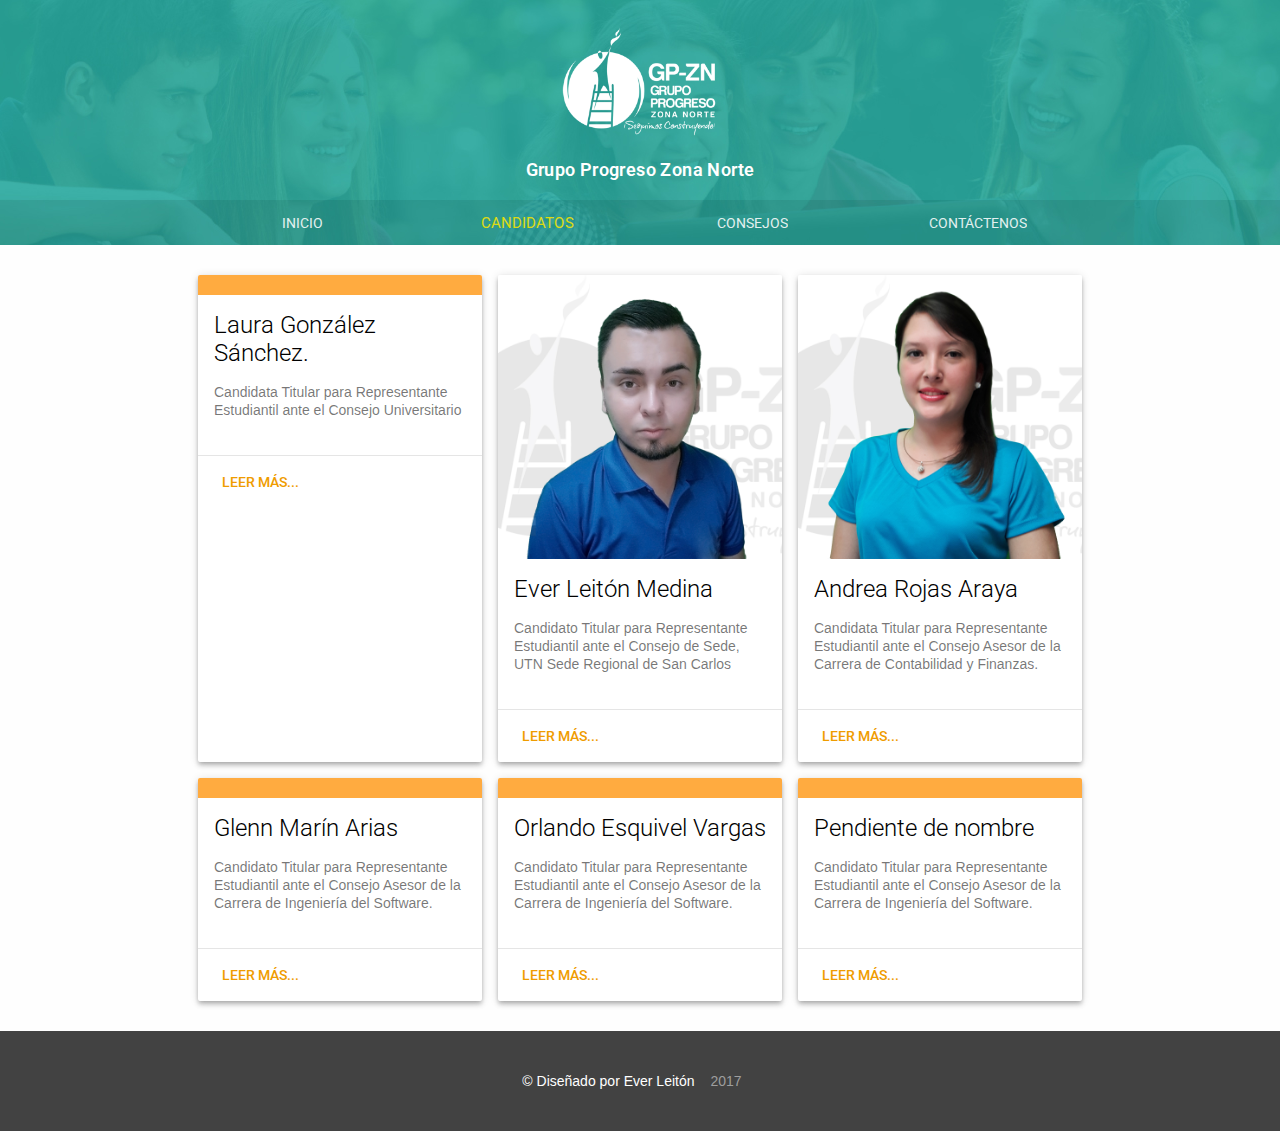
==== candidatos.html @ 6ce2c4ae "Add files via upload" ====
<!DOCTYPE html>
<html lang="en-US">
<head>
  
  <meta charset="UTF-8">
  <meta http-equiv="X-UA-Compatible" content="IE=edge">
  <meta name="viewport" content="width=device-width, initial-scale=1">
  <title>GP-ZN</title>
  <link rel="shortcut icon" href="img/logo.png" type="image/x-icon">
  <link href="https://fonts.googleapis.com/css?family=Roboto:regular,bold,italic,thin,light,bolditalic,black,medium&amp;amp;lang=en" rel="stylesheet">
  <link href="https://fonts.googleapis.com/icon?family=Material+Icons" rel="stylesheet">
  <link rel="stylesheet" href="styles/colorpag.css">
  <link href="styles/main.css" rel="stylesheet">
</head>
<body id="top">
  <div class="mdl-layout mdl-js-layout mdl-layout--fixed-header">
    <header class="mdl-layout__header mdl-layout__header--waterfall site-header">
      
      <div class="mdl-layout__header-row site-logo-row"><span class="mdl-layout__title">
        <div class="site-logo"></div><span class="site-description">Grupo Progreso Zona Norte</span></span></div>
        
        <div class="mdl-layout__header-row site-navigation-row mdl-layout--large-screen-only">
          <nav class="mdl-navigation mdl-typography--body-1-force-preferred-font"><a class="mdl-navigation__link" href="index.html">Inicio</a><a id="active" class="mdl-navigation__link" href="portfolio.html">Candidatos</a><a class="mdl-navigation__link" href="about.html">Consejos</a><a class="mdl-navigation__link" href="contact.html">Contáctenos</a>
          </nav>
        </div>
        
        
        
        
        
      </header>
      <div class="mdl-layout__drawer mdl-layout--small-screen-only">
        <nav class="mdl-navigation mdl-typography--body-1-force-preferred-font"><a class="mdl-navigation__link" href="index.html">Inicio</a><a  class="mdl-navigation__link" href="portfolio.html">Candidatos</a><a class="mdl-navigation__link" href="about.html">Consejos</a><a class="mdl-navigation__link" href="contact.html">Contáctenos</a>
        </nav>
        
      </div>
      <main class="mdl-layout__content">
        <div class="site-content">
          <div class="container"><div class="mdl-grid site-max-width">
            <div class="mdl-cell mdl-card mdl-shadow--4dp portfolio-card">
              <div class="mdl-card__media">
                <img class="article-image" src="img/fondo.jpg" border="0" alt="">
              </div>
              <div class="mdl-card__title">
                <h2 class="mdl-card__title-text">Laura González Sánchez.</h2>
              </div>
              <div class="mdl-card__supporting-text">
                Candidata Titular para Representante Estudiantil ante el Consejo Universitario
              </div><br>        <div class="mdl-card__actions mdl-card--border">
                <a class="mdl-button mdl-button--colored mdl-js-button mdl-js-ripple-effect mdl-button--accent" href="portfolio-page.html">
                  Leer más...
                </a>
              </div>
            </div>
            <div class="mdl-cell mdl-card mdl-shadow--4dp portfolio-card">
              <div class="mdl-card__media">
                <img class="article-image" src="img/ever.jpg" border="0" alt="">
              </div>
              <div class="mdl-card__title">
                <h2 class="mdl-card__title-text">Ever Leitón Medina</h2>
              </div>
              <div class="mdl-card__supporting-text">
                Candidato Titular para Representante Estudiantil ante el Consejo de Sede, UTN Sede Regional de San Carlos
              </div><br>        <div class="mdl-card__actions mdl-card--border">
                <a class="mdl-button mdl-button--colored mdl-js-button mdl-js-ripple-effect mdl-button--accent" href="portfolio-page.html">
                  Leer más...
                </a>
              </div>
            </div>
            <div class="mdl-cell mdl-card mdl-shadow--4dp portfolio-card">
              <div class="mdl-card__media">
                <img class="article-image" src="img/andrea.jpg" border="0" width="190px" height="190px" alt="">
              </div>
              <div class="mdl-card__title">
                <h2 class="mdl-card__title-text">Andrea Rojas Araya</h2>
              </div>
              <div class="mdl-card__supporting-text">
              Candidata Titular para Representante Estudiantil ante el Consejo Asesor de la Carrera de Contabilidad y Finanzas.
              </div><br>        <div class="mdl-card__actions mdl-card--border">
                <a class="mdl-button mdl-button--colored mdl-js-button mdl-js-ripple-effect mdl-button--accent" href="portfolio-page.html">
                  Leer más...
                </a>
              </div>
            </div><br>    <div class="mdl-cell mdl-card mdl-shadow--4dp portfolio-card">
              <div class="mdl-card__media">
                <img class="article-image" src="img/fondo.jpg" border="0" alt="">
              </div>
              <div class="mdl-card__title">
                <h2 class="mdl-card__title-text">Glenn Marín Arias</h2>
              </div>
              <div class="mdl-card__supporting-text">
              Candidato Titular para Representante Estudiantil ante el Consejo Asesor de la Carrera de Ingeniería del Software.
              </div><br>        <div class="mdl-card__actions mdl-card--border">
                <a class="mdl-button mdl-button--colored mdl-js-button mdl-js-ripple-effect mdl-button--accent" href="portfolio-page.html">
                  Leer más...
                </a>
              </div>
            </div><br>    <div class="mdl-cell mdl-card mdl-shadow--4dp portfolio-card">
              <div class="mdl-card__media">
                <img class="article-image" src="img/fondo.jpg" border="0" alt="">
              </div>
              <div class="mdl-card__title">
                <h2 class="mdl-card__title-text">Orlando Esquivel Vargas</h2>
              </div>
              <div class="mdl-card__supporting-text">
                Candidato Titular para Representante Estudiantil ante el Consejo Asesor de la Carrera de Ingeniería del Software.
              </div><br>        <div class="mdl-card__actions mdl-card--border">
                <a class="mdl-button mdl-button--colored mdl-js-button mdl-js-ripple-effect mdl-button--accent" href="portfolio-page.html">
                  Leer más...
                </a>
              </div>
            </div><br>    <div class="mdl-cell mdl-card mdl-shadow--4dp portfolio-card">
              <div class="mdl-card__media">
                <img class="article-image" src="img/fondo.jpg" border="0" alt="">
              </div>
              <div class="mdl-card__title">
                <h2 class="mdl-card__title-text">Pendiente de nombre</h2>
              </div>
              <div class="mdl-card__supporting-text">
                  Candidato Titular para Representante Estudiantil ante el Consejo Asesor de la Carrera de Ingeniería del Software.
              </div><br>        <div class="mdl-card__actions mdl-card--border">
                <a class="mdl-button mdl-button--colored mdl-js-button mdl-js-ripple-effect mdl-button--accent" href="portfolio-page.html">
                  Leer más...
                </a>
              </div>
            </div><br>  
            <!--<div class="mdl-cell mdl-card mdl-shadow--4dp portfolio-card">
              <div class="mdl-card__media">
                <img class="article-image" src="img/portfolio7.jpg" border="0" alt="">
              </div>
              <div class="mdl-card__title">
                <h2 class="mdl-card__title-text">Lonely Bridge</h2>
              </div>
              <div class="mdl-card__supporting-text">
                Enim labore aliqua consequat ut quis ad occaecat aliquip incididunt. Sunt nulla eu enim irure enim nostrud aliqua consectetur ad consectetur sunt..
              </div><br>        <div class="mdl-card__actions mdl-card--border">
                <a class="mdl-button mdl-button--colored mdl-js-button mdl-js-ripple-effect mdl-button--accent" href="portfolio-page.html">
                  Leer más...
                </a>
              </div>
            </div><br>   
             <div class="mdl-cell mdl-card mdl-shadow--4dp portfolio-card">
              <div class="mdl-card__media">
                <img class="article-image" src="img/portfolio8.jpg" border="0" alt="">
              </div>
              <div class="mdl-card__title">
                <h2 class="mdl-card__title-text">Busy Street</h2>
              </div>
              <div class="mdl-card__supporting-text">
                Enim labore aliqua consequat ut quis ad occaecat aliquip incididunt. Sunt nulla eu enim irure enim nostrud aliqua consectetur ad consectetur sunt..
              </div><br>        <div class="mdl-card__actions mdl-card--border">
                <a class="mdl-button mdl-button--colored mdl-js-button mdl-js-ripple-effect mdl-button--accent" href="portfolio-page.html">
                  Leer más...
                </a>
              </div>
            </div><br> 
               <div class="mdl-cell mdl-card mdl-shadow--4dp portfolio-card">
              <div class="mdl-card__media">
                <img class="article-image" src="img/portfolio9.jpg" border="0" alt="">
              </div>
              <div class="mdl-card__title">
                <h2 class="mdl-card__title-text">City Scape</h2>
              </div>
              <div class="mdl-card__supporting-text">
                Enim labore aliqua consequat ut quis ad occaecat aliquip incididunt. Sunt nulla eu enim irure enim nostrud aliqua consectetur ad consectetur sunt..
              </div><br>        <div class="mdl-card__actions mdl-card--border">
                <a class="mdl-button mdl-button--colored mdl-js-button mdl-js-ripple-effect mdl-button--accent" href="portfolio-page.html">
                  Leer más...
                </a>
              </div>
            </div>  -->
          </div></div>
        </div>
        <footer class="mdl-mini-footer">
          <div class="footer-container">
            <div class="mdl-logo">&copy; Diseñado por Ever Leitón </div>
            <ul class="mdl-mini-footer__link-list">
              <li>2017</li>
            </ul>
          </div>
        </footer>
      </main>
      <script src="https://code.getmdl.io/1.3.0/material.min.js" defer></script>
    </div>
  </body>
  </html>
---- styles/colorpag.css ----
/**
 * material-design-lite - Material Design Components in CSS, JS and HTML
 * @version v1.3.0
 * @license Apache-2.0
 * @copyright 2015 Google, Inc.
 * @link https://github.com/google/material-design-lite
 */
 @charset"UTF-8";
html {
    color:rgba(0, 0, 0, .87)
}
::-moz-selection {
    background:#b3d4fc;
    text-shadow:none
}
::selection {

    text-shadow:none
}
hr {
    display:block;
    height:1px;
    border:0;
    border-top:1px solid #ccc;
    margin:1em 0;
    padding:0
}
audio, canvas, iframe, img, svg, video {
    vertical-align:middle
}
fieldset {
    border:0;
    margin:0;
    padding:0
}
textarea {
    resize:vertical
}
.browserupgrade {
    margin:.2em 0;
    background:#ccc;
    color:#000;
    padding:.2em 0
}
.hidden {
    display:none!important
}
.visuallyhidden {
    border:0;
    clip:rect(0 0 0 0);
    height:1px;
    margin:-1px;
    overflow:hidden;
    padding:0;
    position:absolute;
    width:1px
}
.visuallyhidden.focusable:active, .visuallyhidden.focusable:focus {
    clip:auto;
    height:auto;
    margin:0;
    overflow:visible;
    position:static;
    width:auto
}
.invisible {
    visibility:hidden
}
.clearfix:before, .clearfix:after {
    content:" ";
    display:table
}
.clearfix:after {
    clear:both
}
@media print {
    *, *:before, *:after, *:first-letter {
        background:transparent!important;
        color:#000!important;
        box-shadow:none!important
    }
    a, a:visited {
        text-decoration:underline
    }
    a[href]:after {
        content:" (" attr(href)")"
    }
    abbr[title]:after {
        content:" (" attr(title)")"
    }
    a[href^="#"]:after, a[href^="javascript:"]:after {
        content:""
    }
    pre, blockquote {
        border:1px solid #999;
        page-break-inside:avoid
    }
    thead {
        display:table-header-group
    }
    tr, img {
        page-break-inside:avoid
    }
    img {
        max-width:100%!important
    }
    p, h2, h3 {
        orphans:3;
        widows:3
    }
    h2, h3 {
        page-break-after:avoid
    }
}
a, .mdl-accordion, .mdl-button, .mdl-card, .mdl-checkbox, .mdl-dropdown-menu, .mdl-icon-toggle, .mdl-item, .mdl-radio, .mdl-slider, .mdl-switch, .mdl-tabs__tab {
    -webkit-tap-highlight-color:transparent;
    -webkit-tap-highlight-color:rgba(255, 255, 255, 0)
}
html {
    width:100%;
    height:100%;
    -ms-touch-action:manipulation;
    touch-action:manipulation
}
body {
    width:100%;
    min-height:100%
}
main {
    display:block
}
*[hidden] {
    display:none!important
}
html, body {
    font-family:"Helvetica", "Arial", sans-serif;
    font-size:14px;
    font-weight:400;
    line-height:20px
}
h1, h2, h3, h4, h5, h6, p {
    padding:0
}
h1 small, h2 small, h3 small, h4 small, h5 small, h6 small {
    font-family:"Roboto", "Helvetica", "Arial", sans-serif;
    font-weight:400;
    line-height:1.35;
    letter-spacing:-.02em;
    opacity:.54;
    font-size:.6em
}
h1 {
    font-size:56px;
    line-height:1.35;
    letter-spacing:-.02em;
    margin:24px 0
}
h1, h2 {
    font-family:"Roboto", "Helvetica", "Arial", sans-serif;
    font-weight:400
}
h2 {
    font-size:45px;
    line-height:48px
}
h2, h3 {
    margin:24px 0
}
h3 {
    font-size:34px;
    line-height:40px
}
h3, h4 {
    font-family:"Roboto", "Helvetica", "Arial", sans-serif;
    font-weight:400
}
h4 {
    font-size:24px;
    line-height:32px;
    -moz-osx-font-smoothing:grayscale;
    margin:24px 0 16px
}
h5 {
    font-size:20px;
    font-weight:500;
    line-height:1;
    letter-spacing:.02em
}
h5, h6 {
    font-family:"Roboto", "Helvetica", "Arial", sans-serif;
    margin:24px 0 16px
}
h6 {
    font-size:16px;
    letter-spacing:.04em
}
h6, p {
    font-weight:400;
    line-height:24px
}
p {
    font-size:14px;
    letter-spacing:0;
    margin:0 0 16px
}
a {
    color:rgb(255, 171, 64);
    font-weight:500
}
blockquote {
    font-family:"Roboto", "Helvetica", "Arial", sans-serif;
    position:relative;
    font-size:24px;
    font-weight:300;
    font-style:italic;
    line-height:1.35;
    letter-spacing:.08em
}
blockquote:before {
    position:absolute;
    left:-.5em;
    content:'“'
}
blockquote:after {
    content:'”';
    margin-left:-.05em
}
mark {
    background-color:#f4ff81
}
dt {
    font-weight:700
}
address {
    font-size:12px;
    line-height:1;
    font-style:normal
}
address, ul, ol {
    font-weight:400;
    letter-spacing:0
}
ul, ol {
    font-size:14px;
    line-height:24px
}
.mdl-typography--display-4, .mdl-typography--display-4-color-contrast {
    font-family:"Roboto", "Helvetica", "Arial", sans-serif;
    font-size:112px;
    font-weight:300;
    line-height:1;
    letter-spacing:-.04em
}
.mdl-typography--display-4-color-contrast {
    opacity:.54
}
.mdl-typography--display-3, .mdl-typography--display-3-color-contrast {
    font-family:"Roboto", "Helvetica", "Arial", sans-serif;
    font-size:56px;
    font-weight:400;
    line-height:1.35;
    letter-spacing:-.02em
}
.mdl-typography--display-3-color-contrast {
    opacity:.54
}
.mdl-typography--display-2, .mdl-typography--display-2-color-contrast {
    font-family:"Roboto", "Helvetica", "Arial", sans-serif;
    font-size:45px;
    font-weight:400;
    line-height:48px
}
.mdl-typography--display-2-color-contrast {
    opacity:.54
}
.mdl-typography--display-1, .mdl-typography--display-1-color-contrast {
    font-family:"Roboto", "Helvetica", "Arial", sans-serif;
    font-size:34px;
    font-weight:400;
    line-height:40px
}
.mdl-typography--display-1-color-contrast {
    opacity:.54
}
.mdl-typography--headline, .mdl-typography--headline-color-contrast {
    font-family:"Roboto", "Helvetica", "Arial", sans-serif;
    font-size:24px;
    font-weight:400;
    line-height:32px;
    -moz-osx-font-smoothing:grayscale
}
.mdl-typography--headline-color-contrast {
    opacity:.87
}
.mdl-typography--title, .mdl-typography--title-color-contrast {
    font-family:"Roboto", "Helvetica", "Arial", sans-serif;
    font-size:20px;
    font-weight:500;
    line-height:1;
    letter-spacing:.02em
}
.mdl-typography--title-color-contrast {
    opacity:.87
}
.mdl-typography--subhead, .mdl-typography--subhead-color-contrast {
    font-family:"Roboto", "Helvetica", "Arial", sans-serif;
    font-size:16px;
    font-weight:400;
    line-height:24px;
    letter-spacing:.04em
}
.mdl-typography--subhead-color-contrast {
    opacity:.87
}
.mdl-typography--body-2, .mdl-typography--body-2-color-contrast {
    font-size:14px;
    font-weight:700;
    line-height:24px;
    letter-spacing:0
}
.mdl-typography--body-2-color-contrast {
    opacity:.87
}
.mdl-typography--body-1, .mdl-typography--body-1-color-contrast {
    font-size:14px;
    font-weight:400;
    line-height:24px;
    letter-spacing:0
}
.mdl-typography--body-1-color-contrast {
    opacity:.87
}
.mdl-typography--body-2-force-preferred-font, .mdl-typography--body-2-force-preferred-font-color-contrast {
    font-family:"Roboto", "Helvetica", "Arial", sans-serif;
    font-size:14px;
    font-weight:500;
    line-height:24px;
    letter-spacing:0
}
.mdl-typography--body-2-force-preferred-font-color-contrast {
    opacity:.87
}
.mdl-typography--body-1-force-preferred-font, .mdl-typography--body-1-force-preferred-font-color-contrast {
    font-family:"Roboto", "Helvetica", "Arial", sans-serif;
    font-size:14px;
    font-weight:400;
    line-height:24px;
    letter-spacing:0
}
.mdl-typography--body-1-force-preferred-font-color-contrast {
    opacity:.87
}
.mdl-typography--caption, .mdl-typography--caption-force-preferred-font {
    font-size:12px;
    font-weight:400;
    line-height:1;
    letter-spacing:0
}
.mdl-typography--caption-force-preferred-font {
    font-family:"Roboto", "Helvetica", "Arial", sans-serif
}
.mdl-typography--caption-color-contrast, .mdl-typography--caption-force-preferred-font-color-contrast {
    font-size:12px;
    font-weight:400;
    line-height:1;
    letter-spacing:0;
    opacity:.54
}
.mdl-typography--caption-force-preferred-font-color-contrast, .mdl-typography--menu {
    font-family:"Roboto", "Helvetica", "Arial", sans-serif
}
.mdl-typography--menu {
    font-size:14px;
    font-weight:500;
    line-height:1;
    letter-spacing:0
}
.mdl-typography--menu-color-contrast {
    opacity:.87
}
.mdl-typography--menu-color-contrast, .mdl-typography--button, .mdl-typography--button-color-contrast {
    font-family:"Roboto", "Helvetica", "Arial", sans-serif;
    font-size:14px;
    font-weight:500;
    line-height:1;
    letter-spacing:0
}
.mdl-typography--button, .mdl-typography--button-color-contrast {
    text-transform:uppercase
}
.mdl-typography--button-color-contrast {
    opacity:.87
}
.mdl-typography--text-left {
    text-align:left
}
.mdl-typography--text-right {
    text-align:right
}
.mdl-typography--text-center {
    text-align:center
}
.mdl-typography--text-justify {
    text-align:justify
}
.mdl-typography--text-nowrap {
    white-space:nowrap
}
.mdl-typography--text-lowercase {
    text-transform:lowercase
}
.mdl-typography--text-uppercase {
    text-transform:uppercase
}
.mdl-typography--text-capitalize {
    text-transform:capitalize
}
.mdl-typography--font-thin {
    font-weight:200!important
}
.mdl-typography--font-light {
    font-weight:300!important
}
.mdl-typography--font-regular {
    font-weight:400!important
}
.mdl-typography--font-medium {
    font-weight:500!important
}
.mdl-typography--font-bold {
    font-weight:700!important
}
.mdl-typography--font-black {
    font-weight:900!important
}
.material-icons {
    font-family:'Material Icons';
    font-weight:400;
    font-style:normal;
    font-size:24px;
    line-height:1;
    letter-spacing:normal;
    text-transform:none;
    display:inline-block;
    word-wrap:normal;
    -moz-font-feature-settings:'liga';
    font-feature-settings:'liga';
    -webkit-font-feature-settings:'liga';
    -webkit-font-smoothing:antialiased
}
.mdl-color-text--red {
    color:#f44336 !important
}
.mdl-color--red {
    background-color:#f44336 !important
}
.mdl-color-text--red-50 {
    color:#ffebee !important
}
.mdl-color--red-50 {
    background-color:#ffebee !important
}
.mdl-color-text--red-100 {
    color:#ffcdd2 !important
}
.mdl-color--red-100 {
    background-color:#ffcdd2 !important
}
.mdl-color-text--red-200 {
    color:#ef9a9a !important
}
.mdl-color--red-200 {
    background-color:#ef9a9a !important
}
.mdl-color-text--red-300 {
    color:#e57373 !important
}
.mdl-color--red-300 {
    background-color:#e57373 !important
}
.mdl-color-text--red-400 {
    color:#ef5350 !important
}
.mdl-color--red-400 {
    background-color:#ef5350 !important
}
.mdl-color-text--red-500 {
    color:#f44336 !important
}
.mdl-color--red-500 {
    background-color:#f44336 !important
}
.mdl-color-text--red-600 {
    color:#e53935 !important
}
.mdl-color--red-600 {
    background-color:#e53935 !important
}
.mdl-color-text--red-700 {
    color:#d32f2f !important
}
.mdl-color--red-700 {
    background-color:#d32f2f !important
}
.mdl-color-text--red-800 {
    color:#c62828 !important
}
.mdl-color--red-800 {
    background-color:#c62828 !important
}
.mdl-color-text--red-900 {
    color:#b71c1c !important
}
.mdl-color--red-900 {
    background-color:#b71c1c !important
}
.mdl-color-text--red-A100 {
    color:#ff8a80 !important
}
.mdl-color--red-A100 {
    background-color:#ff8a80 !important
}
.mdl-color-text--red-A200 {
    color:#ff5252 !important
}
.mdl-color--red-A200 {
    background-color:#ff5252 !important
}
.mdl-color-text--red-A400 {
    color:#ff1744 !important
}
.mdl-color--red-A400 {
    background-color:#ff1744 !important
}
.mdl-color-text--red-A700 {
    color:#d50000 !important
}
.mdl-color--red-A700 {
    background-color:#d50000 !important
}
.mdl-color-text--pink {
    color:#e91e63 !important
}
.mdl-color--pink {
    background-color:#e91e63 !important
}
.mdl-color-text--pink-50 {
    color:#fce4ec !important
}
.mdl-color--pink-50 {
    background-color:#fce4ec !important
}
.mdl-color-text--pink-100 {
    color:#f8bbd0 !important
}
.mdl-color--pink-100 {
    background-color:#f8bbd0 !important
}
.mdl-color-text--pink-200 {
    color:#f48fb1 !important
}
.mdl-color--pink-200 {
    background-color:#f48fb1 !important
}
.mdl-color-text--pink-300 {
    color:#f06292 !important
}
.mdl-color--pink-300 {
    background-color:#f06292 !important
}
.mdl-color-text--pink-400 {
    color:#ec407a !important
}
.mdl-color--pink-400 {
    background-color:#ec407a !important
}
.mdl-color-text--pink-500 {
    color:#e91e63 !important
}
.mdl-color--pink-500 {
    background-color:#e91e63 !important
}
.mdl-color-text--pink-600 {
    color:#d81b60 !important
}
.mdl-color--pink-600 {
    background-color:#d81b60 !important
}
.mdl-color-text--pink-700 {
    color:#c2185b !important
}
.mdl-color--pink-700 {
    background-color:#c2185b !important
}
.mdl-color-text--pink-800 {
    color:#ad1457 !important
}
.mdl-color--pink-800 {
    background-color:#ad1457 !important
}
.mdl-color-text--pink-900 {
    color:#880e4f !important
}
.mdl-color--pink-900 {
    background-color:#880e4f !important
}
.mdl-color-text--pink-A100 {
    color:#ff80ab !important
}
.mdl-color--pink-A100 {
    background-color:#ff80ab !important
}
.mdl-color-text--pink-A200 {
    color:#ff4081 !important
}
.mdl-color--pink-A200 {
    background-color:#ff4081 !important
}
.mdl-color-text--pink-A400 {
    color:#f50057 !important
}
.mdl-color--pink-A400 {
    background-color:#f50057 !important
}
.mdl-color-text--pink-A700 {
    color:#c51162 !important
}
.mdl-color--pink-A700 {
    background-color:#c51162 !important
}
.mdl-color-text--purple {
    color:#9c27b0 !important
}
.mdl-color--purple {
    background-color:#9c27b0 !important
}
.mdl-color-text--purple-50 {
    color:#f3e5f5 !important
}
.mdl-color--purple-50 {
    background-color:#f3e5f5 !important
}
.mdl-color-text--purple-100 {
    color:#e1bee7 !important
}
.mdl-color--purple-100 {
    background-color:#e1bee7 !important
}
.mdl-color-text--purple-200 {
    color:#ce93d8 !important
}
.mdl-color--purple-200 {
    background-color:#ce93d8 !important
}
.mdl-color-text--purple-300 {
    color:#ba68c8 !important
}
.mdl-color--purple-300 {
    background-color:#ba68c8 !important
}
.mdl-color-text--purple-400 {
    color:#ab47bc !important
}
.mdl-color--purple-400 {
    background-color:#ab47bc !important
}
.mdl-color-text--purple-500 {
    color:#9c27b0 !important
}
.mdl-color--purple-500 {
    background-color:#9c27b0 !important
}
.mdl-color-text--purple-600 {
    color:#8e24aa !important
}
.mdl-color--purple-600 {
    background-color:#8e24aa !important
}
.mdl-color-text--purple-700 {
    color:#7b1fa2 !important
}
.mdl-color--purple-700 {
    background-color:#7b1fa2 !important
}
.mdl-color-text--purple-800 {
    color:#6a1b9a !important
}
.mdl-color--purple-800 {
    background-color:#6a1b9a !important
}
.mdl-color-text--purple-900 {
    color:#4a148c !important
}
.mdl-color--purple-900 {
    background-color:#4a148c !important
}
.mdl-color-text--purple-A100 {
    color:#ea80fc !important
}
.mdl-color--purple-A100 {
    background-color:#ea80fc !important
}
.mdl-color-text--purple-A200 {
    color:#e040fb !important
}
.mdl-color--purple-A200 {
    background-color:#e040fb !important
}
.mdl-color-text--purple-A400 {
    color:#d500f9 !important
}
.mdl-color--purple-A400 {
    background-color:#d500f9 !important
}
.mdl-color-text--purple-A700 {
    color:#a0f !important
}
.mdl-color--purple-A700 {
    background-color:#a0f !important
}
.mdl-color-text--deep-purple {
    color:#673ab7 !important
}
.mdl-color--deep-purple {
    background-color:#673ab7 !important
}
.mdl-color-text--deep-purple-50 {
    color:#ede7f6 !important
}
.mdl-color--deep-purple-50 {
    background-color:#ede7f6 !important
}
.mdl-color-text--deep-purple-100 {
    color:#d1c4e9 !important
}
.mdl-color--deep-purple-100 {
    background-color:#d1c4e9 !important
}
.mdl-color-text--deep-purple-200 {
    color:#b39ddb !important
}
.mdl-color--deep-purple-200 {
    background-color:#b39ddb !important
}
.mdl-color-text--deep-purple-300 {
    color:#9575cd !important
}
.mdl-color--deep-purple-300 {
    background-color:#9575cd !important
}
.mdl-color-text--deep-purple-400 {
    color:#7e57c2 !important
}
.mdl-color--deep-purple-400 {
    background-color:#7e57c2 !important
}
.mdl-color-text--deep-purple-500 {
    color:#673ab7 !important
}
.mdl-color--deep-purple-500 {
    background-color:#673ab7 !important
}
.mdl-color-text--deep-purple-600 {
    color:#5e35b1 !important
}
.mdl-color--deep-purple-600 {
    background-color:#5e35b1 !important
}
.mdl-color-text--deep-purple-700 {
    color:#512da8 !important
}
.mdl-color--deep-purple-700 {
    background-color:#512da8 !important
}
.mdl-color-text--deep-purple-800 {
    color:#4527a0 !important
}
.mdl-color--deep-purple-800 {
    background-color:#4527a0 !important
}
.mdl-color-text--deep-purple-900 {
    color:#311b92 !important
}
.mdl-color--deep-purple-900 {
    background-color:#311b92 !important
}
.mdl-color-text--deep-purple-A100 {
    color:#b388ff !important
}
.mdl-color--deep-purple-A100 {
    background-color:#b388ff !important
}
.mdl-color-text--deep-purple-A200 {
    color:#7c4dff !important
}
.mdl-color--deep-purple-A200 {
    background-color:#7c4dff !important
}
.mdl-color-text--deep-purple-A400 {
    color:#651fff !important
}
.mdl-color--deep-purple-A400 {
    background-color:#651fff !important
}
.mdl-color-text--deep-purple-A700 {
    color:#6200ea !important
}
.mdl-color--deep-purple-A700 {
    background-color:#6200ea !important
}
.mdl-color-text--indigo {
    color:#3f51b5 !important
}
.mdl-color--indigo {
    background-color:#3f51b5 !important
}
.mdl-color-text--indigo-50 {
    color:#e8eaf6 !important
}
.mdl-color--indigo-50 {
    background-color:#e8eaf6 !important
}
.mdl-color-text--indigo-100 {
    color:#c5cae9 !important
}
.mdl-color--indigo-100 {
    background-color:#c5cae9 !important
}
.mdl-color-text--indigo-200 {
    color:#9fa8da !important
}
.mdl-color--indigo-200 {
    background-color:#9fa8da !important
}
.mdl-color-text--indigo-300 {
    color:#7986cb !important
}
.mdl-color--indigo-300 {
    background-color:#7986cb !important
}
.mdl-color-text--indigo-400 {
    color:#5c6bc0 !important
}
.mdl-color--indigo-400 {
    background-color:#5c6bc0 !important
}
.mdl-color-text--indigo-500 {
    color:#3f51b5 !important
}
.mdl-color--indigo-500 {
    background-color:#3f51b5 !important
}
.mdl-color-text--indigo-600 {
    color:#3949ab !important
}
.mdl-color--indigo-600 {
    background-color:#3949ab !important
}
.mdl-color-text--indigo-700 {
    color:#303f9f !important
}
.mdl-color--indigo-700 {
    background-color:#303f9f !important
}
.mdl-color-text--indigo-800 {
    color:#283593 !important
}
.mdl-color--indigo-800 {
    background-color:#283593 !important
}
.mdl-color-text--indigo-900 {
    color:#1a237e !important
}
.mdl-color--indigo-900 {
    background-color:#1a237e !important
}
.mdl-color-text--indigo-A100 {
    color:#8c9eff !important
}
.mdl-color--indigo-A100 {
    background-color:#8c9eff !important
}
.mdl-color-text--indigo-A200 {
    color:#536dfe !important
}
.mdl-color--indigo-A200 {
    background-color:#536dfe !important
}
.mdl-color-text--indigo-A400 {
    color:#3d5afe !important
}
.mdl-color--indigo-A400 {
    background-color:#3d5afe !important
}
.mdl-color-text--indigo-A700 {
    color:#304ffe !important
}
.mdl-color--indigo-A700 {
    background-color:#304ffe !important
}
.mdl-color-text--blue {
    color:#2196f3 !important
}
.mdl-color--blue {
    background-color:#2196f3 !important
}
.mdl-color-text--blue-50 {
    color:#e3f2fd !important
}
.mdl-color--blue-50 {
    background-color:#e3f2fd !important
}
.mdl-color-text--blue-100 {
    color:#bbdefb !important
}
.mdl-color--blue-100 {
    background-color:#bbdefb !important
}
.mdl-color-text--blue-200 {
    color:#90caf9 !important
}
.mdl-color--blue-200 {
    background-color:#90caf9 !important
}
.mdl-color-text--blue-300 {
    color:#64b5f6 !important
}
.mdl-color--blue-300 {
    background-color:#64b5f6 !important
}
.mdl-color-text--blue-400 {
    color:#42a5f5 !important
}
.mdl-color--blue-400 {
    background-color:#42a5f5 !important
}
.mdl-color-text--blue-500 {
    color:#2196f3 !important
}
.mdl-color--blue-500 {
    background-color:#2196f3 !important
}
.mdl-color-text--blue-600 {
    color:#1e88e5 !important
}
.mdl-color--blue-600 {
    background-color:#1e88e5 !important
}
.mdl-color-text--blue-700 {
    color:#1976d2 !important
}
.mdl-color--blue-700 {
    background-color:#1976d2 !important
}
.mdl-color-text--blue-800 {
    color:#1565c0 !important
}
.mdl-color--blue-800 {
    background-color:#1565c0 !important
}
.mdl-color-text--blue-900 {
    color:#0d47a1 !important
}
.mdl-color--blue-900 {
    background-color:#0d47a1 !important
}
.mdl-color-text--blue-A100 {
    color:#82b1ff !important
}
.mdl-color--blue-A100 {
    background-color:#82b1ff !important
}
.mdl-color-text--blue-A200 {
    color:#448aff !important
}
.mdl-color--blue-A200 {
    background-color:#448aff !important
}
.mdl-color-text--blue-A400 {
    color:#2979ff !important
}
.mdl-color--blue-A400 {
    background-color:#2979ff !important
}
.mdl-color-text--blue-A700 {
    color:#2962ff !important
}
.mdl-color--blue-A700 {
    background-color:#2962ff !important
}
.mdl-color-text--light-blue {
    color:#03a9f4 !important
}
.mdl-color--light-blue {
    background-color:#03a9f4 !important
}
.mdl-color-text--light-blue-50 {
    color:#e1f5fe !important
}
.mdl-color--light-blue-50 {
    background-color:#e1f5fe !important
}
.mdl-color-text--light-blue-100 {
    color:#b3e5fc !important
}
.mdl-color--light-blue-100 {
    background-color:#b3e5fc !important
}
.mdl-color-text--light-blue-200 {
    color:#81d4fa !important
}
.mdl-color--light-blue-200 {
    background-color:#81d4fa !important
}
.mdl-color-text--light-blue-300 {
    color:#4fc3f7 !important
}
.mdl-color--light-blue-300 {
    background-color:#4fc3f7 !important
}
.mdl-color-text--light-blue-400 {
    color:#29b6f6 !important
}
.mdl-color--light-blue-400 {
    background-color:#29b6f6 !important
}
.mdl-color-text--light-blue-500 {
    color:#03a9f4 !important
}
.mdl-color--light-blue-500 {
    background-color:#03a9f4 !important
}
.mdl-color-text--light-blue-600 {
    color:#039be5 !important
}
.mdl-color--light-blue-600 {
    background-color:#039be5 !important
}
.mdl-color-text--light-blue-700 {
    color:#0288d1 !important
}
.mdl-color--light-blue-700 {
    background-color:#0288d1 !important
}
.mdl-color-text--light-blue-800 {
    color:#0277bd !important
}
.mdl-color--light-blue-800 {
    background-color:#0277bd !important
}
.mdl-color-text--light-blue-900 {
    color:#01579b !important
}
.mdl-color--light-blue-900 {
    background-color:#01579b !important
}
.mdl-color-text--light-blue-A100 {
    color:#80d8ff !important
}
.mdl-color--light-blue-A100 {
    background-color:#80d8ff !important
}
.mdl-color-text--light-blue-A200 {
    color:#40c4ff !important
}
.mdl-color--light-blue-A200 {
    background-color:#40c4ff !important
}
.mdl-color-text--light-blue-A400 {
    color:#00b0ff !important
}
.mdl-color--light-blue-A400 {
    background-color:#00b0ff !important
}
.mdl-color-text--light-blue-A700 {
    color:#0091ea !important
}
.mdl-color--light-blue-A700 {
    background-color:#0091ea !important
}
.mdl-color-text--cyan {
    color:#00bcd4 !important
}
.mdl-color--cyan {
    background-color:#00bcd4 !important
}
.mdl-color-text--cyan-50 {
    color:#e0f7fa !important
}
.mdl-color--cyan-50 {
    background-color:#e0f7fa !important
}
.mdl-color-text--cyan-100 {
    color:#b2ebf2 !important
}
.mdl-color--cyan-100 {
    background-color:#b2ebf2 !important
}
.mdl-color-text--cyan-200 {
    color:#80deea !important
}
.mdl-color--cyan-200 {
    background-color:#80deea !important
}
.mdl-color-text--cyan-300 {
    color:#4dd0e1 !important
}
.mdl-color--cyan-300 {
    background-color:#4dd0e1 !important
}
.mdl-color-text--cyan-400 {
    color:#26c6da !important
}
.mdl-color--cyan-400 {
    background-color:#26c6da !important
}
.mdl-color-text--cyan-500 {
    color:#00bcd4 !important
}
.mdl-color--cyan-500 {
    background-color:#00bcd4 !important
}
.mdl-color-text--cyan-600 {
    color:#00acc1 !important
}
.mdl-color--cyan-600 {
    background-color:#00acc1 !important
}
.mdl-color-text--cyan-700 {
    color:#0097a7 !important
}
.mdl-color--cyan-700 {
    background-color:#0097a7 !important
}
.mdl-color-text--cyan-800 {
    color:#00838f !important
}
.mdl-color--cyan-800 {
    background-color:#00838f !important
}
.mdl-color-text--cyan-900 {
    color:#006064 !important
}
.mdl-color--cyan-900 {
    background-color:#006064 !important
}
.mdl-color-text--cyan-A100 {
    color:#84ffff !important
}
.mdl-color--cyan-A100 {
    background-color:#84ffff !important
}
.mdl-color-text--cyan-A200 {
    color:#18ffff !important
}
.mdl-color--cyan-A200 {
    background-color:#18ffff !important
}
.mdl-color-text--cyan-A400 {
    color:#00e5ff !important
}
.mdl-color--cyan-A400 {
    background-color:#00e5ff !important
}
.mdl-color-text--cyan-A700 {
    color:#00b8d4 !important
}
.mdl-color--cyan-A700 {
    background-color:#00b8d4 !important
}
.mdl-color-text--teal {
    color:#009688 !important
}
.mdl-color--teal {
    background-color:#009688 !important
}
.mdl-color-text--teal-50 {
    color:#e0f2f1 !important
}
.mdl-color--teal-50 {
    background-color:#e0f2f1 !important
}
.mdl-color-text--teal-100 {
    color:#b2dfdb !important
}
.mdl-color--teal-100 {
    background-color:#b2dfdb !important
}
.mdl-color-text--teal-200 {
    color:#80cbc4 !important
}
.mdl-color--teal-200 {
    background-color:#80cbc4 !important
}
.mdl-color-text--teal-300 {
    color:#4db6ac !important
}
.mdl-color--teal-300 {
    background-color:#4db6ac !important
}
.mdl-color-text--teal-400 {
    color:#26a69a !important
}
.mdl-color--teal-400 {
    background-color:#26a69a !important
}
.mdl-color-text--teal-500 {
    color:#009688 !important
}
.mdl-color--teal-500 {
    background-color:#009688 !important
}
.mdl-color-text--teal-600 {
    color:#00897b !important
}
.mdl-color--teal-600 {
    background-color:#00897b !important
}
.mdl-color-text--teal-700 {
    color:#00796b !important
}
.mdl-color--teal-700 {
    background-color:#00796b !important
}
.mdl-color-text--teal-800 {
    color:#00695c !important
}
.mdl-color--teal-800 {
    background-color:#00695c !important
}
.mdl-color-text--teal-900 {
    color:#004d40 !important
}
.mdl-color--teal-900 {
    background-color:#004d40 !important
}
.mdl-color-text--teal-A100 {
    color:#a7ffeb !important
}
.mdl-color--teal-A100 {
    background-color:#a7ffeb !important
}
.mdl-color-text--teal-A200 {
    color:#64ffda !important
}
.mdl-color--teal-A200 {
    background-color:#64ffda !important
}
.mdl-color-text--teal-A400 {
    color:#1de9b6 !important
}
.mdl-color--teal-A400 {
    background-color:#1de9b6 !important
}
.mdl-color-text--teal-A700 {
    color:#00bfa5 !important
}
.mdl-color--teal-A700 {
    background-color:#00bfa5 !important
}
.mdl-color-text--green {
    color:#4caf50 !important
}
.mdl-color--green {
    background-color:#4caf50 !important
}
.mdl-color-text--green-50 {
    color:#e8f5e9 !important
}
.mdl-color--green-50 {
    background-color:#e8f5e9 !important
}
.mdl-color-text--green-100 {
    color:#c8e6c9 !important
}
.mdl-color--green-100 {
    background-color:#c8e6c9 !important
}
.mdl-color-text--green-200 {
    color:#a5d6a7 !important
}
.mdl-color--green-200 {
    background-color:#a5d6a7 !important
}
.mdl-color-text--green-300 {
    color:#81c784 !important
}
.mdl-color--green-300 {
    background-color:#81c784 !important
}
.mdl-color-text--green-400 {
    color:#66bb6a !important
}
.mdl-color--green-400 {
    background-color:#66bb6a !important
}
.mdl-color-text--green-500 {
    color:#4caf50 !important
}
.mdl-color--green-500 {
    background-color:#4caf50 !important
}
.mdl-color-text--green-600 {
    color:#43a047 !important
}
.mdl-color--green-600 {
    background-color:#43a047 !important
}
.mdl-color-text--green-700 {
    color:#388e3c !important
}
.mdl-color--green-700 {
    background-color:#388e3c !important
}
.mdl-color-text--green-800 {
    color:#2e7d32 !important
}
.mdl-color--green-800 {
    background-color:#2e7d32 !important
}
.mdl-color-text--green-900 {
    color:#1b5e20 !important
}
.mdl-color--green-900 {
    background-color:#1b5e20 !important
}
.mdl-color-text--green-A100 {
    color:#b9f6ca !important
}
.mdl-color--green-A100 {
    background-color:#b9f6ca !important
}
.mdl-color-text--green-A200 {
    color:#69f0ae !important
}
.mdl-color--green-A200 {
    background-color:#69f0ae !important
}
.mdl-color-text--green-A400 {
    color:#00e676 !important
}
.mdl-color--green-A400 {
    background-color:#00e676 !important
}
.mdl-color-text--green-A700 {
    color:#00c853 !important
}
.mdl-color--green-A700 {
    background-color:#00c853 !important
}
.mdl-color-text--light-green {
    color:#8bc34a !important
}
.mdl-color--light-green {
    background-color:#8bc34a !important
}
.mdl-color-text--light-green-50 {
    color:#f1f8e9 !important
}
.mdl-color--light-green-50 {
    background-color:#f1f8e9 !important
}
.mdl-color-text--light-green-100 {
    color:#dcedc8 !important
}
.mdl-color--light-green-100 {
    background-color:#dcedc8 !important
}
.mdl-color-text--light-green-200 {
    color:#c5e1a5 !important
}
.mdl-color--light-green-200 {
    background-color:#c5e1a5 !important
}
.mdl-color-text--light-green-300 {
    color:#aed581 !important
}
.mdl-color--light-green-300 {
    background-color:#aed581 !important
}
.mdl-color-text--light-green-400 {
    color:#9ccc65 !important
}
.mdl-color--light-green-400 {
    background-color:#9ccc65 !important
}
.mdl-color-text--light-green-500 {
    color:#8bc34a !important
}
.mdl-color--light-green-500 {
    background-color:#8bc34a !important
}
.mdl-color-text--light-green-600 {
    color:#7cb342 !important
}
.mdl-color--light-green-600 {
    background-color:#7cb342 !important
}
.mdl-color-text--light-green-700 {
    color:#689f38 !important
}
.mdl-color--light-green-700 {
    background-color:#689f38 !important
}
.mdl-color-text--light-green-800 {
    color:#558b2f !important
}
.mdl-color--light-green-800 {
    background-color:#558b2f !important
}
.mdl-color-text--light-green-900 {
    color:#33691e !important
}
.mdl-color--light-green-900 {
    background-color:#33691e !important
}
.mdl-color-text--light-green-A100 {
    color:#ccff90 !important
}
.mdl-color--light-green-A100 {
    background-color:#ccff90 !important
}
.mdl-color-text--light-green-A200 {
    color:#b2ff59 !important
}
.mdl-color--light-green-A200 {
    background-color:#b2ff59 !important
}
.mdl-color-text--light-green-A400 {
    color:#76ff03 !important
}
.mdl-color--light-green-A400 {
    background-color:#76ff03 !important
}
.mdl-color-text--light-green-A700 {
    color:#64dd17 !important
}
.mdl-color--light-green-A700 {
    background-color:#64dd17 !important
}
.mdl-color-text--lime {
    color:#cddc39 !important
}
.mdl-color--lime {
    background-color:#cddc39 !important
}
.mdl-color-text--lime-50 {
    color:#f9fbe7 !important
}
.mdl-color--lime-50 {
    background-color:#f9fbe7 !important
}
.mdl-color-text--lime-100 {
    color:#f0f4c3 !important
}
.mdl-color--lime-100 {
    background-color:#f0f4c3 !important
}
.mdl-color-text--lime-200 {
    color:#e6ee9c !important
}
.mdl-color--lime-200 {
    background-color:#e6ee9c !important
}
.mdl-color-text--lime-300 {
    color:#dce775 !important
}
.mdl-color--lime-300 {
    background-color:#dce775 !important
}
.mdl-color-text--lime-400 {
    color:#d4e157 !important
}
.mdl-color--lime-400 {
    background-color:#d4e157 !important
}
.mdl-color-text--lime-500 {
    color:#cddc39 !important
}
.mdl-color--lime-500 {
    background-color:#cddc39 !important
}
.mdl-color-text--lime-600 {
    color:#c0ca33 !important
}
.mdl-color--lime-600 {
    background-color:#c0ca33 !important
}
.mdl-color-text--lime-700 {
    color:#afb42b !important
}
.mdl-color--lime-700 {
    background-color:#afb42b !important
}
.mdl-color-text--lime-800 {
    color:#9e9d24 !important
}
.mdl-color--lime-800 {
    background-color:#9e9d24 !important
}
.mdl-color-text--lime-900 {
    color:#827717 !important
}
.mdl-color--lime-900 {
    background-color:#827717 !important
}
.mdl-color-text--lime-A100 {
    color:#f4ff81 !important
}
.mdl-color--lime-A100 {
    background-color:#f4ff81 !important
}
.mdl-color-text--lime-A200 {
    color:#eeff41 !important
}
.mdl-color--lime-A200 {
    background-color:#eeff41 !important
}
.mdl-color-text--lime-A400 {
    color:#c6ff00 !important
}
.mdl-color--lime-A400 {
    background-color:#c6ff00 !important
}
.mdl-color-text--lime-A700 {
    color:#aeea00 !important
}
.mdl-color--lime-A700 {
    background-color:#aeea00 !important
}
.mdl-color-text--yellow {
    color:#ffeb3b !important
}
.mdl-color--yellow {
    background-color:#ffeb3b !important
}
.mdl-color-text--yellow-50 {
    color:#fffde7 !important
}
.mdl-color--yellow-50 {
    background-color:#fffde7 !important
}
.mdl-color-text--yellow-100 {
    color:#fff9c4 !important
}
.mdl-color--yellow-100 {
    background-color:#fff9c4 !important
}
.mdl-color-text--yellow-200 {
    color:#fff59d !important
}
.mdl-color--yellow-200 {
    background-color:#fff59d !important
}
.mdl-color-text--yellow-300 {
    color:#fff176 !important
}
.mdl-color--yellow-300 {
    background-color:#fff176 !important
}
.mdl-color-text--yellow-400 {
    color:#ffee58 !important
}
.mdl-color--yellow-400 {
    background-color:#ffee58 !important
}
.mdl-color-text--yellow-500 {
    color:#ffeb3b !important
}
.mdl-color--yellow-500 {
    background-color:#ffeb3b !important
}
.mdl-color-text--yellow-600 {
    color:#fdd835 !important
}
.mdl-color--yellow-600 {
    background-color:#fdd835 !important
}
.mdl-color-text--yellow-700 {
    color:#fbc02d !important
}
.mdl-color--yellow-700 {
    background-color:#fbc02d !important
}
.mdl-color-text--yellow-800 {
    color:#f9a825 !important
}
.mdl-color--yellow-800 {
    background-color:#f9a825 !important
}
.mdl-color-text--yellow-900 {
    color:#f57f17 !important
}
.mdl-color--yellow-900 {
    background-color:#f57f17 !important
}
.mdl-color-text--yellow-A100 {
    color:#ffff8d !important
}
.mdl-color--yellow-A100 {
    background-color:#ffff8d !important
}
.mdl-color-text--yellow-A200 {
    color:#ff0 !important
}
.mdl-color--yellow-A200 {
    background-color:#ff0 !important
}
.mdl-color-text--yellow-A400 {
    color:#ffea00 !important
}
.mdl-color--yellow-A400 {
    background-color:#ffea00 !important
}
.mdl-color-text--yellow-A700 {
    color:#ffd600 !important
}
.mdl-color--yellow-A700 {
    background-color:#ffd600 !important
}
.mdl-color-text--amber {
    color:#ffc107 !important
}
.mdl-color--amber {
    background-color:#ffc107 !important
}
.mdl-color-text--amber-50 {
    color:#fff8e1 !important
}
.mdl-color--amber-50 {
    background-color:#fff8e1 !important
}
.mdl-color-text--amber-100 {
    color:#ffecb3 !important
}
.mdl-color--amber-100 {
    background-color:#ffecb3 !important
}
.mdl-color-text--amber-200 {
    color:#ffe082 !important
}
.mdl-color--amber-200 {
    background-color:#ffe082 !important
}
.mdl-color-text--amber-300 {
    color:#ffd54f !important
}
.mdl-color--amber-300 {
    background-color:#ffd54f !important
}
.mdl-color-text--amber-400 {
    color:#ffca28 !important
}
.mdl-color--amber-400 {
    background-color:#ffca28 !important
}
.mdl-color-text--amber-500 {
    color:#ffc107 !important
}
.mdl-color--amber-500 {
    background-color:#ffc107 !important
}
.mdl-color-text--amber-600 {
    color:#ffb300 !important
}
.mdl-color--amber-600 {
    background-color:#ffb300 !important
}
.mdl-color-text--amber-700 {
    color:#ffa000 !important
}
.mdl-color--amber-700 {
    background-color:#ffa000 !important
}
.mdl-color-text--amber-800 {
    color:#ff8f00 !important
}
.mdl-color--amber-800 {
    background-color:#ff8f00 !important
}
.mdl-color-text--amber-900 {
    color:#ff6f00 !important
}
.mdl-color--amber-900 {
    background-color:#ff6f00 !important
}
.mdl-color-text--amber-A100 {
    color:#ffe57f !important
}
.mdl-color--amber-A100 {
    background-color:#ffe57f !important
}
.mdl-color-text--amber-A200 {
    color:#ffd740 !important
}
.mdl-color--amber-A200 {
    background-color:#ffd740 !important
}
.mdl-color-text--amber-A400 {
    color:#ffc400 !important
}
.mdl-color--amber-A400 {
    background-color:#ffc400 !important
}
.mdl-color-text--amber-A700 {
    color:#ffab00 !important
}
.mdl-color--amber-A700 {
    background-color:#ffab00 !important
}
.mdl-color-text--orange {
    color:#ff9800 !important
}
.mdl-color--orange {
    background-color:#ff9800 !important
}
.mdl-color-text--orange-50 {
    color:#fff3e0 !important
}
.mdl-color--orange-50 {
    background-color:#fff3e0 !important
}
.mdl-color-text--orange-100 {
    color:#ffe0b2 !important
}
.mdl-color--orange-100 {
    background-color:#ffe0b2 !important
}
.mdl-color-text--orange-200 {
    color:#ffcc80 !important
}
.mdl-color--orange-200 {
    background-color:#ffcc80 !important
}
.mdl-color-text--orange-300 {
    color:#ffb74d !important
}
.mdl-color--orange-300 {
    background-color:#ffb74d !important
}
.mdl-color-text--orange-400 {
    color:#ffa726 !important
}
.mdl-color--orange-400 {
    background-color:#ffa726 !important
}
.mdl-color-text--orange-500 {
    color:#ff9800 !important
}
.mdl-color--orange-500 {
    background-color:#ff9800 !important
}
.mdl-color-text--orange-600 {
    color:#fb8c00 !important
}
.mdl-color--orange-600 {
    background-color:#fb8c00 !important
}
.mdl-color-text--orange-700 {
    color:#f57c00 !important
}
.mdl-color--orange-700 {
    background-color:#f57c00 !important
}
.mdl-color-text--orange-800 {
    color:#ef6c00 !important
}
.mdl-color--orange-800 {
    background-color:#ef6c00 !important
}
.mdl-color-text--orange-900 {
    color:#e65100 !important
}
.mdl-color--orange-900 {
    background-color:#e65100 !important
}
.mdl-color-text--orange-A100 {
    color:#ffd180 !important
}
.mdl-color--orange-A100 {
    background-color:#ffd180 !important
}
.mdl-color-text--orange-A200 {
    color:#ffab40 !important
}
.mdl-color--orange-A200 {
    background-color:#ffab40 !important
}
.mdl-color-text--orange-A400 {
    color:#ff9100 !important
}
.mdl-color--orange-A400 {
    background-color:#ff9100 !important
}
.mdl-color-text--orange-A700 {
    color:#ff6d00 !important
}
.mdl-color--orange-A700 {
    background-color:#ff6d00 !important
}
.mdl-color-text--deep-orange {
    color:#ff5722 !important
}
.mdl-color--deep-orange {
    background-color:#ff5722 !important
}
.mdl-color-text--deep-orange-50 {
    color:#fbe9e7 !important
}
.mdl-color--deep-orange-50 {
    background-color:#fbe9e7 !important
}
.mdl-color-text--deep-orange-100 {
    color:#ffccbc !important
}
.mdl-color--deep-orange-100 {
    background-color:#ffccbc !important
}
.mdl-color-text--deep-orange-200 {
    color:#ffab91 !important
}
.mdl-color--deep-orange-200 {
    background-color:#ffab91 !important
}
.mdl-color-text--deep-orange-300 {
    color:#ff8a65 !important
}
.mdl-color--deep-orange-300 {
    background-color:#ff8a65 !important
}
.mdl-color-text--deep-orange-400 {
    color:#ff7043 !important
}
.mdl-color--deep-orange-400 {
    background-color:#ff7043 !important
}
.mdl-color-text--deep-orange-500 {
    color:#ff5722 !important
}
.mdl-color--deep-orange-500 {
    background-color:#ff5722 !important
}
.mdl-color-text--deep-orange-600 {
    color:#f4511e !important
}
.mdl-color--deep-orange-600 {
    background-color:#f4511e !important
}
.mdl-color-text--deep-orange-700 {
    color:#e64a19 !important
}
.mdl-color--deep-orange-700 {
    background-color:#e64a19 !important
}
.mdl-color-text--deep-orange-800 {
    color:#d84315 !important
}
.mdl-color--deep-orange-800 {
    background-color:#d84315 !important
}
.mdl-color-text--deep-orange-900 {
    color:#bf360c !important
}
.mdl-color--deep-orange-900 {
    background-color:#bf360c !important
}
.mdl-color-text--deep-orange-A100 {
    color:#ff9e80 !important
}
.mdl-color--deep-orange-A100 {
    background-color:#ff9e80 !important
}
.mdl-color-text--deep-orange-A200 {
    color:#ff6e40 !important
}
.mdl-color--deep-orange-A200 {
    background-color:#ff6e40 !important
}
.mdl-color-text--deep-orange-A400 {
    color:#ff3d00 !important
}
.mdl-color--deep-orange-A400 {
    background-color:#ff3d00 !important
}
.mdl-color-text--deep-orange-A700 {
    color:#dd2c00 !important
}
.mdl-color--deep-orange-A700 {
    background-color:#dd2c00 !important
}
.mdl-color-text--brown {
    color:#795548 !important
}
.mdl-color--brown {
    background-color:#795548 !important
}
.mdl-color-text--brown-50 {
    color:#efebe9 !important
}
.mdl-color--brown-50 {
    background-color:#efebe9 !important
}
.mdl-color-text--brown-100 {
    color:#d7ccc8 !important
}
.mdl-color--brown-100 {
    background-color:#d7ccc8 !important
}
.mdl-color-text--brown-200 {
    color:#bcaaa4 !important
}
.mdl-color--brown-200 {
    background-color:#bcaaa4 !important
}
.mdl-color-text--brown-300 {
    color:#a1887f !important
}
.mdl-color--brown-300 {
    background-color:#a1887f !important
}
.mdl-color-text--brown-400 {
    color:#8d6e63 !important
}
.mdl-color--brown-400 {
    background-color:#8d6e63 !important
}
.mdl-color-text--brown-500 {
    color:#795548 !important
}
.mdl-color--brown-500 {
    background-color:#795548 !important
}
.mdl-color-text--brown-600 {
    color:#6d4c41 !important
}
.mdl-color--brown-600 {
    background-color:#6d4c41 !important
}
.mdl-color-text--brown-700 {
    color:#5d4037 !important
}
.mdl-color--brown-700 {
    background-color:#5d4037 !important
}
.mdl-color-text--brown-800 {
    color:#4e342e !important
}
.mdl-color--brown-800 {
    background-color:#4e342e !important
}
.mdl-color-text--brown-900 {
    color:#3e2723 !important
}
.mdl-color--brown-900 {
    background-color:#3e2723 !important
}
.mdl-color-text--grey {
    color:#9e9e9e !important
}
.mdl-color--grey {
    background-color:#9e9e9e !important
}
.mdl-color-text--grey-50 {
    color:#fafafa !important
}
.mdl-color--grey-50 {
    background-color:#fafafa !important
}
.mdl-color-text--grey-100 {
    color:#f5f5f5 !important
}
.mdl-color--grey-100 {
    background-color:#f5f5f5 !important
}
.mdl-color-text--grey-200 {
    color:#eee !important
}
.mdl-color--grey-200 {
    background-color:#eee !important
}
.mdl-color-text--grey-300 {
    color:#e0e0e0 !important
}
.mdl-color--grey-300 {
    background-color:#e0e0e0 !important
}
.mdl-color-text--grey-400 {
    color:#bdbdbd !important
}
.mdl-color--grey-400 {
    background-color:#bdbdbd !important
}
.mdl-color-text--grey-500 {
    color:#9e9e9e !important
}
.mdl-color--grey-500 {
    background-color:#9e9e9e !important
}
.mdl-color-text--grey-600 {
    color:#757575 !important
}
.mdl-color--grey-600 {
    background-color:#757575 !important
}
.mdl-color-text--grey-700 {
    color:#616161 !important
}
.mdl-color--grey-700 {
    background-color:#616161 !important
}
.mdl-color-text--grey-800 {
    color:#424242 !important
}
.mdl-color--grey-800 {
    background-color:#424242 !important
}
.mdl-color-text--grey-900 {
    color:#212121 !important
}
.mdl-color--grey-900 {
    background-color:#212121 !important
}
.mdl-color-text--blue-grey {
    color:#607d8b !important
}
.mdl-color--blue-grey {
    background-color:#607d8b !important
}
.mdl-color-text--blue-grey-50 {
    color:#eceff1 !important
}
.mdl-color--blue-grey-50 {
    background-color:#eceff1 !important
}
.mdl-color-text--blue-grey-100 {
    color:#cfd8dc !important
}
.mdl-color--blue-grey-100 {
    background-color:#cfd8dc !important
}
.mdl-color-text--blue-grey-200 {
    color:#b0bec5 !important
}
.mdl-color--blue-grey-200 {
    background-color:#b0bec5 !important
}
.mdl-color-text--blue-grey-300 {
    color:#90a4ae !important
}
.mdl-color--blue-grey-300 {
    background-color:#90a4ae !important
}
.mdl-color-text--blue-grey-400 {
    color:#78909c !important
}
.mdl-color--blue-grey-400 {
    background-color:#78909c !important
}
.mdl-color-text--blue-grey-500 {
    color:#607d8b !important
}
.mdl-color--blue-grey-500 {
    background-color:#607d8b !important
}
.mdl-color-text--blue-grey-600 {
    color:#546e7a !important
}
.mdl-color--blue-grey-600 {
    background-color:#546e7a !important
}
.mdl-color-text--blue-grey-700 {
    color:#455a64 !important
}
.mdl-color--blue-grey-700 {
    background-color:#455a64 !important
}
.mdl-color-text--blue-grey-800 {
    color:#37474f !important
}
.mdl-color--blue-grey-800 {
    background-color:#37474f !important
}
.mdl-color-text--blue-grey-900 {
    color:#263238 !important
}
.mdl-color--blue-grey-900 {
    background-color:#263238 !important
}
.mdl-color--black {
    background-color:#000 !important
}
.mdl-color-text--black {
    color:#000 !important
}
.mdl-color--white {
    background-color:#fff !important
}
.mdl-color-text--white {
    color:#fff !important
}
.mdl-color--primary {
    background-color:rgb(0, 188, 212)!important
}
.mdl-color--primary-contrast {
    background-color:rgb(66, 66, 66)!important
}
.mdl-color--primary-dark {
    background-color:rgb(0, 151, 167)!important
}
.mdl-color--accent {
    background-color:rgb(255, 171, 64)!important
}
.mdl-color--accent-contrast {
    background-color:rgb(66, 66, 66)!important
}
.mdl-color-text--primary {
    color:rgb(0, 188, 212)!important
}
.mdl-color-text--primary-contrast {
    color:rgb(66, 66, 66)!important
}
.mdl-color-text--primary-dark {
    color:rgb(0, 151, 167)!important
}
.mdl-color-text--accent {
    color:rgb(255, 171, 64)!important
}
.mdl-color-text--accent-contrast {
    color:rgb(66, 66, 66)!important
}
.mdl-ripple {
    background:#000;
    border-radius:50%;
    height:50px;
    left:0;
    opacity:0;
    pointer-events:none;
    position:absolute;
    top:0;
    -webkit-transform:translate(-50%, -50%);
    transform:translate(-50%, -50%);
    width:50px;
    overflow:hidden
}
.mdl-ripple.is-animating {
    transition:transform .3s cubic-bezier(0, 0, .2, 1), width .3s cubic-bezier(0, 0, .2, 1), height .3s cubic-bezier(0, 0, .2, 1), opacity .6s cubic-bezier(0, 0, .2, 1);
    transition:transform .3s cubic-bezier(0, 0, .2, 1), width .3s cubic-bezier(0, 0, .2, 1), height .3s cubic-bezier(0, 0, .2, 1), opacity .6s cubic-bezier(0, 0, .2, 1), -webkit-transform .3s cubic-bezier(0, 0, .2, 1)
}
.mdl-ripple.is-visible {
    opacity:.3
}
.mdl-animation--default, .mdl-animation--fast-out-slow-in {
    transition-timing-function:cubic-bezier(.4, 0, .2, 1)
}
.mdl-animation--linear-out-slow-in {
    transition-timing-function:cubic-bezier(0, 0, .2, 1)
}
.mdl-animation--fast-out-linear-in {
    transition-timing-function:cubic-bezier(.4, 0, 1, 1)
}
.mdl-badge {
    position:relative;
    white-space:nowrap;
    margin-right:24px
}
.mdl-badge:not([data-badge]) {
    margin-right:auto
}
.mdl-badge[data-badge]:after {
    content:attr(data-badge);
    display:-webkit-flex;
    display:-ms-flexbox;
    display:flex;
    -webkit-flex-direction:row;
    -ms-flex-direction:row;
    flex-direction:row;
    -webkit-flex-wrap:wrap;
    -ms-flex-wrap:wrap;
    flex-wrap:wrap;
    -webkit-justify-content:center;
    -ms-flex-pack:center;
    justify-content:center;
    -webkit-align-content:center;
    -ms-flex-line-pack:center;
    align-content:center;
    -webkit-align-items:center;
    -ms-flex-align:center;
    align-items:center;
    position:absolute;
    top:-11px;
    right:-24px;
    font-family:"Roboto", "Helvetica", "Arial", sans-serif;
    font-weight:600;
    font-size:12px;
    width:22px;
    height:22px;
    border-radius:50%;
    background:rgb(255, 171, 64);
    color:rgb(66, 66, 66)
}
.mdl-button .mdl-badge[data-badge]:after {
    top:-10px;
    right:-5px
}
.mdl-badge.mdl-badge--no-background[data-badge]:after {
    color:rgb(255, 171, 64);
    background:rgba(66, 66, 66, .2);
    box-shadow:0 0 1px gray
}
.mdl-badge.mdl-badge--overlap {
    margin-right:10px
}
.mdl-badge.mdl-badge--overlap:after {
    right:-10px
}
.mdl-button {
    background:0 0;
    border:none;
    border-radius:2px;
    color:#000;
    position:relative;
    height:36px;
    margin:0;
    min-width:64px;
    padding:0 16px;
    display:inline-block;
    font-family:"Roboto", "Helvetica", "Arial", sans-serif;
    font-size:14px;
    font-weight:500;
    text-transform:uppercase;
    letter-spacing:0;
    overflow:hidden;
    will-change:box-shadow;
    transition:box-shadow .2s cubic-bezier(.4, 0, 1, 1), background-color .2s cubic-bezier(.4, 0, .2, 1), color .2s cubic-bezier(.4, 0, .2, 1);
    outline:none;
    cursor:pointer;
    text-decoration:none;
    text-align:center;
    line-height:36px;
    vertical-align:middle
}
.mdl-button::-moz-focus-inner {
    border:0
}
.mdl-button:hover {
    background-color:rgba(158, 158, 158, .2)
}
.mdl-button:focus:not(:active) {
    background-color:rgba(0, 0, 0, .12)
}
.mdl-button:active {
    background-color:rgba(158, 158, 158, .4)
}
.mdl-button.mdl-button--colored {
    color:rgb(0, 188, 212)
}
.mdl-button.mdl-button--colored:focus:not(:active) {
    background-color:rgba(0, 0, 0, .12)
}
input.mdl-button[type="submit"] {
    -webkit-appearance:none
}
.mdl-button--raised {
    background:rgba(158, 158, 158, .2);
    box-shadow:0 2px 2px 0 rgba(0, 0, 0, .14), 0 3px 1px -2px rgba(0, 0, 0, .2), 0 1px 5px 0 rgba(0, 0, 0, .12)
}
.mdl-button--raised:active {
    box-shadow:0 4px 5px 0 rgba(0, 0, 0, .14), 0 1px 10px 0 rgba(0, 0, 0, .12), 0 2px 4px -1px rgba(0, 0, 0, .2);
    background-color:rgba(158, 158, 158, .4)
}
.mdl-button--raised:focus:not(:active) {
    box-shadow:0 0 8px rgba(0, 0, 0, .18), 0 8px 16px rgba(0, 0, 0, .36);
    background-color:rgba(158, 158, 158, .4)
}
.mdl-button--raised.mdl-button--colored {
    background:rgb(0, 188, 212);
    color:rgb(66, 66, 66)
}
.mdl-button--raised.mdl-button--colored:hover {
    background-color:rgb(0, 188, 212)
}
.mdl-button--raised.mdl-button--colored:active {
    background-color:rgb(0, 188, 212)
}
.mdl-button--raised.mdl-button--colored:focus:not(:active) {
    background-color:rgb(0, 188, 212)
}
.mdl-button--raised.mdl-button--colored .mdl-ripple {
    background:rgb(66, 66, 66)
}
.mdl-button--fab {
    border-radius:50%;
    font-size:24px;
    height:56px;
    margin:auto;
    min-width:56px;
    width:56px;
    padding:0;
    overflow:hidden;
    background:rgba(158, 158, 158, .2);
    box-shadow:0 1px 1.5px 0 rgba(0, 0, 0, .12), 0 1px 1px 0 rgba(0, 0, 0, .24);
    position:relative;
    line-height:normal
}
.mdl-button--fab .material-icons {
    position:absolute;
    top:50%;
    left:50%;
    -webkit-transform:translate(-12px, -12px);
    transform:translate(-12px, -12px);
    line-height:24px;
    width:24px
}
.mdl-button--fab.mdl-button--mini-fab {
    height:40px;
    min-width:40px;
    width:40px
}
.mdl-button--fab .mdl-button__ripple-container {
    border-radius:50%;
    -webkit-mask-image:-webkit-radial-gradient(circle, #fff, #000)
}
.mdl-button--fab:active {
    box-shadow:0 4px 5px 0 rgba(0, 0, 0, .14), 0 1px 10px 0 rgba(0, 0, 0, .12), 0 2px 4px -1px rgba(0, 0, 0, .2);
    background-color:rgba(158, 158, 158, .4)
}
.mdl-button--fab:focus:not(:active) {
    box-shadow:0 0 8px rgba(0, 0, 0, .18), 0 8px 16px rgba(0, 0, 0, .36);
    background-color:rgba(158, 158, 158, .4)
}
.mdl-button--fab.mdl-button--colored {
    background:rgb(255, 171, 64);
    color:rgb(66, 66, 66)
}
.mdl-button--fab.mdl-button--colored:hover {
    background-color:rgb(255, 171, 64)
}
.mdl-button--fab.mdl-button--colored:focus:not(:active) {
    background-color:rgb(255, 171, 64)
}
.mdl-button--fab.mdl-button--colored:active {
    background-color:rgb(255, 171, 64)
}
.mdl-button--fab.mdl-button--colored .mdl-ripple {
    background:rgb(66, 66, 66)
}
.mdl-button--icon {
    border-radius:50%;
    font-size:24px;
    height:32px;
    margin-left:0;
    margin-right:0;
    min-width:32px;
    width:32px;
    padding:0;
    overflow:hidden;
    color:inherit;
    line-height:normal
}
.mdl-button--icon .material-icons {
    position:absolute;
    top:50%;
    left:50%;
    -webkit-transform:translate(-12px, -12px);
    transform:translate(-12px, -12px);
    line-height:24px;
    width:24px
}
.mdl-button--icon.mdl-button--mini-icon {
    height:24px;
    min-width:24px;
    width:24px
}
.mdl-button--icon.mdl-button--mini-icon .material-icons {
    top:0;
    left:0
}
.mdl-button--icon .mdl-button__ripple-container {
    border-radius:50%;
    -webkit-mask-image:-webkit-radial-gradient(circle, #fff, #000)
}
.mdl-button__ripple-container {
    display:block;
    height:100%;
    left:0;
    position:absolute;
    top:0;
    width:100%;
    z-index:0;
    overflow:hidden
}
.mdl-button[disabled] .mdl-button__ripple-container .mdl-ripple, .mdl-button.mdl-button--disabled .mdl-button__ripple-container .mdl-ripple {
    background-color:transparent
}
.mdl-button--primary.mdl-button--primary {
    color:rgb(0, 188, 212)
}
.mdl-button--primary.mdl-button--primary .mdl-ripple {
    background:rgb(66, 66, 66)
}
.mdl-button--primary.mdl-button--primary.mdl-button--raised, .mdl-button--primary.mdl-button--primary.mdl-button--fab {
    color:rgb(66, 66, 66);
    background-color:rgb(0, 188, 212)
}
.mdl-button--accent.mdl-button--accent {
    color:#ef9c00
}
.mdl-button--accent.mdl-button--accent .mdl-ripple {
    background:rgb(66, 66, 66)
}
.mdl-button--accent.mdl-button--accent.mdl-button--raised, .mdl-button--accent.mdl-button--accent.mdl-button--fab {
    color:rgb(66, 66, 66);
    background-color:#8aca1c;
}
.mdl-button[disabled][disabled], .mdl-button.mdl-button--disabled.mdl-button--disabled {
    color:rgba(0, 0, 0, .26);
    cursor:default;
    background-color:transparent
}
.mdl-button--fab[disabled][disabled], .mdl-button--fab.mdl-button--disabled.mdl-button--disabled {
    background-color:rgba(0, 0, 0, .12);
    color:rgba(0, 0, 0, .26)
}
.mdl-button--raised[disabled][disabled], .mdl-button--raised.mdl-button--disabled.mdl-button--disabled {
    background-color:rgba(0, 0, 0, .12);
    color:rgba(0, 0, 0, .26);
    box-shadow:none
}
.mdl-button--colored[disabled][disabled], .mdl-button--colored.mdl-button--disabled.mdl-button--disabled {
    color:rgba(0, 0, 0, .26)
}
.mdl-button .material-icons {
    vertical-align:middle
}
.mdl-card {
    display:-webkit-flex;
    display:-ms-flexbox;
    display:flex;
    -webkit-flex-direction:column;
    -ms-flex-direction:column;
    flex-direction:column;
    font-size:16px;
    font-weight:400;
    min-height:200px;
    overflow:hidden;
    width:330px;
    z-index:1;
    position:relative;
    background:#fff;
    border-radius:2px;
    box-sizing:border-box
}
.mdl-card__media {
    background-color:rgb(255, 171, 64);
    background-repeat:repeat;
    background-position:50% 50%;
    background-size:cover;
    background-origin:padding-box;
    background-attachment:scroll;
    box-sizing:border-box
}
.mdl-card__title {
    -webkit-align-items:center;
    -ms-flex-align:center;
    align-items:center;
    color:#000;
    display:block;
    display:-webkit-flex;
    display:-ms-flexbox;
    display:flex;
    -webkit-justify-content:stretch;
    -ms-flex-pack:stretch;
    justify-content:stretch;
    line-height:normal;
    padding:16px;
    -webkit-perspective-origin:165px 56px;
    perspective-origin:165px 56px;
    -webkit-transform-origin:165px 56px;
    transform-origin:165px 56px;
    box-sizing:border-box
}
.mdl-card__title.mdl-card--border {
    border-bottom:1px solid rgba(0, 0, 0, .1)
}
.mdl-card__title-text {
    -webkit-align-self:flex-end;
    -ms-flex-item-align:end;
    align-self:flex-end;
    color:inherit;
    display:block;
    display:-webkit-flex;
    display:-ms-flexbox;
    display:flex;
    font-size:24px;
    font-weight:300;
    line-height:normal;
    overflow:hidden;
    -webkit-transform-origin:149px 48px;
    transform-origin:149px 48px;
    margin:0
}
.mdl-card__subtitle-text {
    font-size:14px;
    color:rgba(0, 0, 0, .54);
    margin:0
}
.mdl-card__supporting-text {
    color:rgba(0, 0, 0, .54);
    font-size:1rem;
    line-height:18px;
    overflow:hidden;
    padding:16px;
    width:90%
}
.mdl-card__supporting-text.mdl-card--border {
    border-bottom:1px solid rgba(0, 0, 0, .1)
}
.mdl-card__actions {
    font-size:16px;
    line-height:normal;
    width:100%;
    background-color:transparent;
    padding:8px;
    box-sizing:border-box
}
.mdl-card__actions.mdl-card--border {
    border-top:1px solid rgba(0, 0, 0, .1)
}
.mdl-card--expand {
    -webkit-flex-grow:1;
    -ms-flex-positive:1;
    flex-grow:1
}
.mdl-card__menu {
    position:absolute;
    right:16px;
    top:16px
}
.mdl-checkbox {
    position:relative;
    z-index:1;
    vertical-align:middle;
    display:inline-block;
    box-sizing:border-box;
    width:100%;
    height:24px;
    margin:0;
    padding:0
}
.mdl-checkbox.is-upgraded {
    padding-left:24px
}
.mdl-checkbox__input {
    line-height:24px
}
.mdl-checkbox.is-upgraded .mdl-checkbox__input {
    position:absolute;
    width:0;
    height:0;
    margin:0;
    padding:0;
    opacity:0;
    -ms-appearance:none;
    -moz-appearance:none;
    -webkit-appearance:none;
    appearance:none;
    border:none
}
.mdl-checkbox__box-outline {
    position:absolute;
    top:3px;
    left:0;
    display:inline-block;
    box-sizing:border-box;
    width:16px;
    height:16px;
    margin:0;
    cursor:pointer;
    overflow:hidden;
    border:2px solid rgba(0, 0, 0, .54);
    border-radius:2px;
    z-index:2
}
.mdl-checkbox.is-checked .mdl-checkbox__box-outline {
    border:2px solid rgb(0, 188, 212)
}
fieldset[disabled] .mdl-checkbox .mdl-checkbox__box-outline, .mdl-checkbox.is-disabled .mdl-checkbox__box-outline {
    border:2px solid rgba(0, 0, 0, .26);
    cursor:auto
}
.mdl-checkbox__focus-helper {
    position:absolute;
    top:3px;
    left:0;
    display:inline-block;
    box-sizing:border-box;
    width:16px;
    height:16px;
    border-radius:50%;
    background-color:transparent
}
.mdl-checkbox.is-focused .mdl-checkbox__focus-helper {
    box-shadow:0 0 0 8px rgba(0, 0, 0, .1);
    background-color:rgba(0, 0, 0, .1)
}
.mdl-checkbox.is-focused.is-checked .mdl-checkbox__focus-helper {
    box-shadow:0 0 0 8px rgba(0, 188, 212, .26);
    background-color:rgba(0, 188, 212, .26)
}
.mdl-checkbox__tick-outline {
    position:absolute;
    top:0;
    left:0;
    height:100%;
    width:100%;
    -webkit-mask:url("[data-uri]");
    mask:url("[data-uri]");
    background:0 0;
    transition-duration:.28s;
    transition-timing-function:cubic-bezier(.4, 0, .2, 1);
    transition-property:background
}
.mdl-checkbox.is-checked .mdl-checkbox__tick-outline {
    background:rgb(0, 188, 212)url("[data-uri]")
}
fieldset[disabled] .mdl-checkbox.is-checked .mdl-checkbox__tick-outline, .mdl-checkbox.is-checked.is-disabled .mdl-checkbox__tick-outline {
    background:rgba(0, 0, 0, .26)url("[data-uri]")
}
.mdl-checkbox__label {
    position:relative;
    cursor:pointer;
    font-size:16px;
    line-height:24px;
    margin:0
}
fieldset[disabled] .mdl-checkbox .mdl-checkbox__label, .mdl-checkbox.is-disabled .mdl-checkbox__label {
    color:rgba(0, 0, 0, .26);
    cursor:auto
}
.mdl-checkbox__ripple-container {
    position:absolute;
    z-index:2;
    top:-6px;
    left:-10px;
    box-sizing:border-box;
    width:36px;
    height:36px;
    border-radius:50%;
    cursor:pointer;
    overflow:hidden;
    -webkit-mask-image:-webkit-radial-gradient(circle, #fff, #000)
}
.mdl-checkbox__ripple-container .mdl-ripple {
    background:rgb(0, 188, 212)
}
fieldset[disabled] .mdl-checkbox .mdl-checkbox__ripple-container, .mdl-checkbox.is-disabled .mdl-checkbox__ripple-container {
    cursor:auto
}
fieldset[disabled] .mdl-checkbox .mdl-checkbox__ripple-container .mdl-ripple, .mdl-checkbox.is-disabled .mdl-checkbox__ripple-container .mdl-ripple {
    background:0 0
}
.mdl-chip {
    height:32px;
    font-family:"Roboto", "Helvetica", "Arial", sans-serif;
    line-height:32px;
    padding:0 12px;
    border:0;
    border-radius:16px;
    background-color:#dedede;
    display:inline-block;
    color:rgba(0, 0, 0, .87);
    margin:2px 0;
    font-size:0;
    white-space:nowrap
}
.mdl-chip__text {
    font-size:13px;
    vertical-align:middle;
    display:inline-block
}
.mdl-chip__action {
    height:24px;
    width:24px;
    background:0 0;
    opacity:.54;
    cursor:pointer;
    padding:0;
    margin:0 0 0 4px;
    font-size:13px;
    text-decoration:none;
    color:rgba(0, 0, 0, .87);
    border:none;
    outline:none
}
.mdl-chip__action, .mdl-chip__contact {
    display:inline-block;
    vertical-align:middle;
    overflow:hidden;
    text-align:center
}
.mdl-chip__contact {
    height:32px;
    width:32px;
    border-radius:16px;
    margin-right:8px;
    font-size:18px;
    line-height:32px
}
.mdl-chip:focus {
    outline:0;
    box-shadow:0 2px 2px 0 rgba(0, 0, 0, .14), 0 3px 1px -2px rgba(0, 0, 0, .2), 0 1px 5px 0 rgba(0, 0, 0, .12)
}
.mdl-chip:active {
    background-color:#d6d6d6
}
.mdl-chip--deletable {
    padding-right:4px
}
.mdl-chip--contact {
    padding-left:0
}
.mdl-data-table {
    position:relative;
    border:1px solid rgba(0, 0, 0, .12);
    border-collapse:collapse;
    white-space:nowrap;
    font-size:13px;
    background-color:#fff
}
.mdl-data-table thead {
    padding-bottom:3px
}
.mdl-data-table thead .mdl-data-table__select {
    margin-top:0
}
.mdl-data-table tbody tr {
    position:relative;
    height:48px;
    transition-duration:.28s;
    transition-timing-function:cubic-bezier(.4, 0, .2, 1);
    transition-property:background-color
}
.mdl-data-table tbody tr.is-selected {
    background-color:#e0e0e0
}
.mdl-data-table tbody tr:hover {
    background-color:#eee
}
.mdl-data-table td {
    text-align:right
}
.mdl-data-table th {
    padding:0 18px 12px 18px;
    text-align:right
}
.mdl-data-table td:first-of-type, .mdl-data-table th:first-of-type {
    padding-left:24px
}
.mdl-data-table td:last-of-type, .mdl-data-table th:last-of-type {
    padding-right:24px
}
.mdl-data-table td {
    position:relative;
    height:48px;
    border-top:1px solid rgba(0, 0, 0, .12);
    border-bottom:1px solid rgba(0, 0, 0, .12);
    padding:12px 18px;
    box-sizing:border-box
}
.mdl-data-table td, .mdl-data-table td .mdl-data-table__select {
    vertical-align:middle
}
.mdl-data-table th {
    position:relative;
    vertical-align:bottom;
    text-overflow:ellipsis;
    font-weight:700;
    line-height:24px;
    letter-spacing:0;
    height:48px;
    font-size:12px;
    color:rgba(0, 0, 0, .54);
    padding-bottom:8px;
    box-sizing:border-box
}
.mdl-data-table th.mdl-data-table__header--sorted-ascending, .mdl-data-table th.mdl-data-table__header--sorted-descending {
    color:rgba(0, 0, 0, .87)
}
.mdl-data-table th.mdl-data-table__header--sorted-ascending:before, .mdl-data-table th.mdl-data-table__header--sorted-descending:before {
    font-family:'Material Icons';
    font-weight:400;
    font-style:normal;
    line-height:1;
    letter-spacing:normal;
    text-transform:none;
    display:inline-block;
    word-wrap:normal;
    -moz-font-feature-settings:'liga';
    font-feature-settings:'liga';
    -webkit-font-feature-settings:'liga';
    -webkit-font-smoothing:antialiased;
    font-size:16px;
    content:"\e5d8";
    margin-right:5px;
    vertical-align:sub
}
.mdl-data-table th.mdl-data-table__header--sorted-ascending:hover, .mdl-data-table th.mdl-data-table__header--sorted-descending:hover {
    cursor:pointer
}
.mdl-data-table th.mdl-data-table__header--sorted-ascending:hover:before, .mdl-data-table th.mdl-data-table__header--sorted-descending:hover:before {
    color:rgba(0, 0, 0, .26)
}
.mdl-data-table th.mdl-data-table__header--sorted-descending:before {
    content:"\e5db"
}
.mdl-data-table__select {
    width:16px
}
.mdl-data-table__cell--non-numeric.mdl-data-table__cell--non-numeric {
    text-align:left
}
.mdl-dialog {
    border:none;
    box-shadow:0 9px 46px 8px rgba(0, 0, 0, .14), 0 11px 15px -7px rgba(0, 0, 0, .12), 0 24px 38px 3px rgba(0, 0, 0, .2);
    width:280px
}
.mdl-dialog__title {
    padding:24px 24px 0;
    margin:0;
    font-size:2.5rem
}
.mdl-dialog__actions {
    padding:8px 8px 8px 24px;
    display:-webkit-flex;
    display:-ms-flexbox;
    display:flex;
    -webkit-flex-direction:row-reverse;
    -ms-flex-direction:row-reverse;
    flex-direction:row-reverse;
    -webkit-flex-wrap:wrap;
    -ms-flex-wrap:wrap;
    flex-wrap:wrap
}
.mdl-dialog__actions>* {
    margin-right:8px;
    height:36px
}
.mdl-dialog__actions>*:first-child {
    margin-right:0
}
.mdl-dialog__actions--full-width {
    padding:0 0 8px
}
.mdl-dialog__actions--full-width>* {
    height:48px;
    -webkit-flex:0 0 100%;
    -ms-flex:0 0 100%;
    flex:0 0 100%;
    padding-right:16px;
    margin-right:0;
    text-align:right
}
.mdl-dialog__content {
    padding:20px 24px 24px;
    color:rgba(0, 0, 0, .54)
}
.mdl-mega-footer {
    padding:16px 40px;
    color:#9e9e9e;
    background-color:#424242
}
.mdl-mega-footer--top-section:after, .mdl-mega-footer--middle-section:after, .mdl-mega-footer--bottom-section:after, .mdl-mega-footer__top-section:after, .mdl-mega-footer__middle-section:after, .mdl-mega-footer__bottom-section:after {
    content:'';
    display:block;
    clear:both
}
.mdl-mega-footer--left-section, .mdl-mega-footer__left-section, .mdl-mega-footer--right-section, .mdl-mega-footer__right-section {
    margin-bottom:16px
}
.mdl-mega-footer--right-section a, .mdl-mega-footer__right-section a {
    display:block;
    margin-bottom:16px;
    color:inherit;
    text-decoration:none
}
@media screen and (min-width:760px) {
    .mdl-mega-footer--left-section, .mdl-mega-footer__left-section {
        float:left
    }
    .mdl-mega-footer--right-section, .mdl-mega-footer__right-section {
        float:right
    }
    .mdl-mega-footer--right-section a, .mdl-mega-footer__right-section a {
        display:inline-block;
        margin-left:16px;
        line-height:36px;
        vertical-align:middle
    }
}
.mdl-mega-footer--social-btn, .mdl-mega-footer__social-btn {
    width:36px;
    height:36px;
    padding:0;
    margin:0;
    background-color:#9e9e9e;
    border:none
}
.mdl-mega-footer--drop-down-section, .mdl-mega-footer__drop-down-section {
    display:block;
    position:relative
}
@media screen and (min-width:760px) {
    .mdl-mega-footer--drop-down-section, .mdl-mega-footer__drop-down-section {
        width:33%
    }
    .mdl-mega-footer--drop-down-section:nth-child(1), .mdl-mega-footer--drop-down-section:nth-child(2), .mdl-mega-footer__drop-down-section:nth-child(1), .mdl-mega-footer__drop-down-section:nth-child(2) {
        float:left
    }
    .mdl-mega-footer--drop-down-section:nth-child(3), .mdl-mega-footer__drop-down-section:nth-child(3) {
        float:right
    }
    .mdl-mega-footer--drop-down-section:nth-child(3):after, .mdl-mega-footer__drop-down-section:nth-child(3):after {
        clear:right
    }
    .mdl-mega-footer--drop-down-section:nth-child(4), .mdl-mega-footer__drop-down-section:nth-child(4) {
        clear:right;
        float:right
    }
    .mdl-mega-footer--middle-section:after, .mdl-mega-footer__middle-section:after {
        content:'';
        display:block;
        clear:both
    }
    .mdl-mega-footer--bottom-section, .mdl-mega-footer__bottom-section {
        padding-top:0
    }
}
@media screen and (min-width:1024px) {
    .mdl-mega-footer--drop-down-section, .mdl-mega-footer--drop-down-section:nth-child(3), .mdl-mega-footer--drop-down-section:nth-child(4), .mdl-mega-footer__drop-down-section, .mdl-mega-footer__drop-down-section:nth-child(3), .mdl-mega-footer__drop-down-section:nth-child(4) {
        width:24%;
        float:left
    }
}
.mdl-mega-footer--heading-checkbox, .mdl-mega-footer__heading-checkbox {
    position:absolute;
    width:100%;
    height:55.8px;
    padding:32px;
    margin:-16px 0 0;
    cursor:pointer;
    z-index:1;
    opacity:0
}
.mdl-mega-footer--heading-checkbox+.mdl-mega-footer--heading:after, .mdl-mega-footer--heading-checkbox+.mdl-mega-footer__heading:after, .mdl-mega-footer__heading-checkbox+.mdl-mega-footer--heading:after, .mdl-mega-footer__heading-checkbox+.mdl-mega-footer__heading:after {
    font-family:'Material Icons';
    content:'\E5CE'
}
.mdl-mega-footer--heading-checkbox:checked~.mdl-mega-footer--link-list, .mdl-mega-footer--heading-checkbox:checked~.mdl-mega-footer__link-list, .mdl-mega-footer--heading-checkbox:checked+.mdl-mega-footer--heading+.mdl-mega-footer--link-list, .mdl-mega-footer--heading-checkbox:checked+.mdl-mega-footer__heading+.mdl-mega-footer__link-list, .mdl-mega-footer__heading-checkbox:checked~.mdl-mega-footer--link-list, .mdl-mega-footer__heading-checkbox:checked~.mdl-mega-footer__link-list, .mdl-mega-footer__heading-checkbox:checked+.mdl-mega-footer--heading+.mdl-mega-footer--link-list, .mdl-mega-footer__heading-checkbox:checked+.mdl-mega-footer__heading+.mdl-mega-footer__link-list {
    display:none
}
.mdl-mega-footer--heading-checkbox:checked+.mdl-mega-footer--heading:after, .mdl-mega-footer--heading-checkbox:checked+.mdl-mega-footer__heading:after, .mdl-mega-footer__heading-checkbox:checked+.mdl-mega-footer--heading:after, .mdl-mega-footer__heading-checkbox:checked+.mdl-mega-footer__heading:after {
    font-family:'Material Icons';
    content:'\E5CF'
}
.mdl-mega-footer--heading, .mdl-mega-footer__heading {
    position:relative;
    width:100%;
    padding-right:39.8px;
    margin-bottom:16px;
    box-sizing:border-box;
    font-size:14px;
    line-height:23.8px;
    font-weight:500;
    white-space:nowrap;
    text-overflow:ellipsis;
    overflow:hidden;
    color:#e0e0e0
}
.mdl-mega-footer--heading:after, .mdl-mega-footer__heading:after {
    content:'';
    position:absolute;
    top:0;
    right:0;
    display:block;
    width:23.8px;
    height:23.8px;
    background-size:cover
}
.mdl-mega-footer--link-list, .mdl-mega-footer__link-list {
    list-style:none;
    padding:0;
    margin:0 0 32px
}
.mdl-mega-footer--link-list:after, .mdl-mega-footer__link-list:after {
    clear:both;
    display:block;
    content:''
}
.mdl-mega-footer--link-list li, .mdl-mega-footer__link-list li {
    font-size:14px;
    font-weight:400;
    letter-spacing:0;
    line-height:20px
}
.mdl-mega-footer--link-list a, .mdl-mega-footer__link-list a {
    color:inherit;
    text-decoration:none;
    white-space:nowrap
}
@media screen and (min-width:760px) {
    .mdl-mega-footer--heading-checkbox, .mdl-mega-footer__heading-checkbox {
        display:none
    }
    .mdl-mega-footer--heading-checkbox+.mdl-mega-footer--heading:after, .mdl-mega-footer--heading-checkbox+.mdl-mega-footer__heading:after, .mdl-mega-footer__heading-checkbox+.mdl-mega-footer--heading:after, .mdl-mega-footer__heading-checkbox+.mdl-mega-footer__heading:after {
        content:''
    }
    .mdl-mega-footer--heading-checkbox:checked~.mdl-mega-footer--link-list, .mdl-mega-footer--heading-checkbox:checked~.mdl-mega-footer__link-list, .mdl-mega-footer--heading-checkbox:checked+.mdl-mega-footer__heading+.mdl-mega-footer__link-list, .mdl-mega-footer--heading-checkbox:checked+.mdl-mega-footer--heading+.mdl-mega-footer--link-list, .mdl-mega-footer__heading-checkbox:checked~.mdl-mega-footer--link-list, .mdl-mega-footer__heading-checkbox:checked~.mdl-mega-footer__link-list, .mdl-mega-footer__heading-checkbox:checked+.mdl-mega-footer__heading+.mdl-mega-footer__link-list, .mdl-mega-footer__heading-checkbox:checked+.mdl-mega-footer--heading+.mdl-mega-footer--link-list {
        display:block
    }
    .mdl-mega-footer--heading-checkbox:checked+.mdl-mega-footer--heading:after, .mdl-mega-footer--heading-checkbox:checked+.mdl-mega-footer__heading:after, .mdl-mega-footer__heading-checkbox:checked+.mdl-mega-footer--heading:after, .mdl-mega-footer__heading-checkbox:checked+.mdl-mega-footer__heading:after {
        content:''
    }
}
.mdl-mega-footer--bottom-section, .mdl-mega-footer__bottom-section {
    padding-top:16px;
    margin-bottom:16px
}
.mdl-logo {
    margin-bottom:16px;
    color:#fff
}
.mdl-mega-footer--bottom-section .mdl-mega-footer--link-list li, .mdl-mega-footer__bottom-section .mdl-mega-footer__link-list li {
    float:left;
    margin-bottom:0;
    margin-right:16px
}
@media screen and (min-width:760px) {
    .mdl-logo {
        float:left;
        margin-bottom:0;
        margin-right:16px
    }
}
.mdl-mini-footer {
    display:-webkit-flex;
    display:-ms-flexbox;
    display:flex;
    -webkit-flex-flow:row wrap;
    -ms-flex-flow:row wrap;
    flex-flow:row wrap;
    -webkit-justify-content:space-between;
    -ms-flex-pack:justify;
    justify-content:space-between;
    padding:32px 16px;
    color:#9e9e9e;
    background-color:#424242
}
.mdl-mini-footer:after {
    content:'';
    display:block
}
.mdl-mini-footer .mdl-logo {
    line-height:36px
}
.mdl-mini-footer--link-list, .mdl-mini-footer__link-list {
    display:-webkit-flex;
    display:-ms-flexbox;
    display:flex;
    -webkit-flex-flow:row nowrap;
    -ms-flex-flow:row nowrap;
    flex-flow:row nowrap;
    list-style:none;
    margin:0;
    padding:0
}
.mdl-mini-footer--link-list li, .mdl-mini-footer__link-list li {
    margin-bottom:0;
    margin-right:16px
}
@media screen and (min-width:760px) {
    .mdl-mini-footer--link-list li, .mdl-mini-footer__link-list li {
        line-height:36px
    }
}
.mdl-mini-footer--link-list a, .mdl-mini-footer__link-list a {
    color:inherit;
    text-decoration:none;
    white-space:nowrap
}
.mdl-mini-footer--left-section, .mdl-mini-footer__left-section {
    display:inline-block;
    -webkit-order:0;
    -ms-flex-order:0;
    order:0
}
.mdl-mini-footer--right-section, .mdl-mini-footer__right-section {
    display:inline-block;
    -webkit-order:1;
    -ms-flex-order:1;
    order:1
}
.mdl-mini-footer--social-btn, .mdl-mini-footer__social-btn {
    width:36px;
    height:36px;
    padding:0;
    margin:0;
    background-color:#9e9e9e;
    border:none
}
.mdl-icon-toggle {
    position:relative;
    z-index:1;
    vertical-align:middle;
    display:inline-block;
    height:32px;
    margin:0;
    padding:0
}
.mdl-icon-toggle__input {
    line-height:32px
}
.mdl-icon-toggle.is-upgraded .mdl-icon-toggle__input {
    position:absolute;
    width:0;
    height:0;
    margin:0;
    padding:0;
    opacity:0;
    -ms-appearance:none;
    -moz-appearance:none;
    -webkit-appearance:none;
    appearance:none;
    border:none
}
.mdl-icon-toggle__label {
    display:inline-block;
    position:relative;
    cursor:pointer;
    height:32px;
    width:32px;
    min-width:32px;
    color:#616161;
    border-radius:50%;
    padding:0;
    margin-left:0;
    margin-right:0;
    text-align:center;
    background-color:transparent;
    will-change:background-color;
    transition:background-color .2s cubic-bezier(.4, 0, .2, 1), color .2s cubic-bezier(.4, 0, .2, 1)
}
.mdl-icon-toggle__label.material-icons {
    line-height:32px;
    font-size:24px
}
.mdl-icon-toggle.is-checked .mdl-icon-toggle__label {
    color:rgb(0, 188, 212)
}
.mdl-icon-toggle.is-disabled .mdl-icon-toggle__label {
    color:rgba(0, 0, 0, .26);
    cursor:auto;
    transition:none
}
.mdl-icon-toggle.is-focused .mdl-icon-toggle__label {
    background-color:rgba(0, 0, 0, .12)
}
.mdl-icon-toggle.is-focused.is-checked .mdl-icon-toggle__label {
    background-color:rgba(0, 188, 212, .26)
}
.mdl-icon-toggle__ripple-container {
    position:absolute;
    z-index:2;
    top:-2px;
    left:-2px;
    box-sizing:border-box;
    width:36px;
    height:36px;
    border-radius:50%;
    cursor:pointer;
    overflow:hidden;
    -webkit-mask-image:-webkit-radial-gradient(circle, #fff, #000)
}
.mdl-icon-toggle__ripple-container .mdl-ripple {
    background:#616161
}
.mdl-icon-toggle.is-disabled .mdl-icon-toggle__ripple-container {
    cursor:auto
}
.mdl-icon-toggle.is-disabled .mdl-icon-toggle__ripple-container .mdl-ripple {
    background:0 0
}
.mdl-list {
    display:block;
    padding:8px 0;
    list-style:none
}
.mdl-list__item {
    font-family:"Roboto", "Helvetica", "Arial", sans-serif;
    font-size:16px;
    font-weight:400;
    letter-spacing:.04em;
    line-height:1;
    min-height:48px;
    -webkit-flex-direction:row;
    -ms-flex-direction:row;
    flex-direction:row;
    -webkit-flex-wrap:nowrap;
    -ms-flex-wrap:nowrap;
    flex-wrap:nowrap;
    padding:16px;
    cursor:default;
    color:#26a79d;
    overflow:hidden
}
.mdl-list__item, .mdl-list__item .mdl-list__item-primary-content {
    box-sizing:border-box;
    display:-webkit-flex;
    display:-ms-flexbox;
    display:flex;
    -webkit-align-items:center;
    -ms-flex-align:center;
    align-items:center
}
.mdl-list__item .mdl-list__item-primary-content {
    -webkit-order:0;
    -ms-flex-order:0;
    order:0;
    -webkit-flex-grow:2;
    -ms-flex-positive:2;
    flex-grow:2;
    text-decoration:none
}
.mdl-list__item .mdl-list__item-primary-content .mdl-list__item-icon {
    margin-right:32px
}
.mdl-list__item .mdl-list__item-primary-content .mdl-list__item-avatar {
    margin-right:16px
}
.mdl-list__item .mdl-list__item-secondary-content {
    display:-webkit-flex;
    display:-ms-flexbox;
    display:flex;
    -webkit-flex-flow:column;
    -ms-flex-flow:column;
    flex-flow:column;
    -webkit-align-items:flex-end;
    -ms-flex-align:end;
    align-items:flex-end;
    margin-left:16px
}
.mdl-list__item .mdl-list__item-secondary-content .mdl-list__item-secondary-action label {
    display:inline
}
.mdl-list__item .mdl-list__item-secondary-content .mdl-list__item-secondary-info {
    font-size:12px;
    font-weight:400;
    line-height:1;
    letter-spacing:0;
    color:rgba(0, 0, 0, .54)
}
.mdl-list__item .mdl-list__item-secondary-content .mdl-list__item-sub-header {
    padding:0 0 0 16px
}
.mdl-list__item-icon, .mdl-list__item-icon.material-icons {
    height:24px;
    width:24px;
    font-size:24px;
    box-sizing:border-box;
    color:#757575
}
.mdl-list__item-avatar, .mdl-list__item-avatar.material-icons {
    height:40px;
    width:40px;
    box-sizing:border-box;
    border-radius:50%;
    background-color:#757575;
    font-size:40px;
    color:#fff
}
.mdl-list__item--two-line {
    height:72px
}
.mdl-list__item--two-line .mdl-list__item-primary-content {
    height:36px;
    line-height:20px;
    display:block
}
.mdl-list__item--two-line .mdl-list__item-primary-content .mdl-list__item-avatar {
    float:left
}
.mdl-list__item--two-line .mdl-list__item-primary-content .mdl-list__item-icon {
    float:left;
    margin-top:6px
}
.mdl-list__item--two-line .mdl-list__item-primary-content .mdl-list__item-secondary-content {
    height:36px
}
.mdl-list__item--two-line .mdl-list__item-primary-content .mdl-list__item-sub-title {
    font-size:14px;
    font-weight:400;
    letter-spacing:0;
    line-height:18px;
    color:rgba(0, 0, 0, .54);
    display:block;
    padding:0
}
.mdl-list__item--three-line {
    height:88px
}
.mdl-list__item--three-line .mdl-list__item-primary-content {
    height:52px;
    line-height:20px;
    display:block
}
.mdl-list__item--three-line .mdl-list__item-primary-content .mdl-list__item-avatar, .mdl-list__item--three-line .mdl-list__item-primary-content .mdl-list__item-icon {
    float:left
}
.mdl-list__item--three-line .mdl-list__item-secondary-content {
    height:52px
}
.mdl-list__item--three-line .mdl-list__item-text-body {
    font-size:14px;
    font-weight:400;
    letter-spacing:0;
    line-height:18px;
    height:52px;
    color:rgba(0, 0, 0, .54);
    display:block;
    padding:0
}
.mdl-menu__container {
    display:block;
    margin:0;
    padding:0;
    border:none;
    position:absolute;
    overflow:visible;
    height:0;
    width:0;
    visibility:hidden;
    z-index:-1
}
.mdl-menu__container.is-visible, .mdl-menu__container.is-animating {
    z-index:999;
    visibility:visible
}
.mdl-menu__outline {
    display:block;
    background:#fff;
    margin:0;
    padding:0;
    border:none;
    border-radius:2px;
    position:absolute;
    top:0;
    left:0;
    overflow:hidden;
    opacity:0;
    -webkit-transform:scale(0);
    transform:scale(0);
    -webkit-transform-origin:0 0;
    transform-origin:0 0;
    box-shadow:0 2px 2px 0 rgba(0, 0, 0, .14), 0 3px 1px -2px rgba(0, 0, 0, .2), 0 1px 5px 0 rgba(0, 0, 0, .12);
    will-change:transform;
    transition:transform .3s cubic-bezier(.4, 0, .2, 1), opacity .2s cubic-bezier(.4, 0, .2, 1);
    transition:transform .3s cubic-bezier(.4, 0, .2, 1), opacity .2s cubic-bezier(.4, 0, .2, 1), -webkit-transform .3s cubic-bezier(.4, 0, .2, 1);
    z-index:-1
}
.mdl-menu__container.is-visible .mdl-menu__outline {
    opacity:1;
    -webkit-transform:scale(1);
    transform:scale(1);
    z-index:999
}
.mdl-menu__outline.mdl-menu--bottom-right {
    -webkit-transform-origin:100% 0;
    transform-origin:100% 0
}
.mdl-menu__outline.mdl-menu--top-left {
    -webkit-transform-origin:0 100%;
    transform-origin:0 100%
}
.mdl-menu__outline.mdl-menu--top-right {
    -webkit-transform-origin:100% 100%;
    transform-origin:100% 100%
}
.mdl-menu {
    position:absolute;
    list-style:none;
    top:0;
    left:0;
    height:auto;
    width:auto;
    min-width:124px;
    padding:8px 0;
    margin:0;
    opacity:0;
    clip:rect(0 0 0 0);
    z-index:-1
}
.mdl-menu__container.is-visible .mdl-menu {
    opacity:1;
    z-index:999
}
.mdl-menu.is-animating {
    transition:opacity .2s cubic-bezier(.4, 0, .2, 1), clip .3s cubic-bezier(.4, 0, .2, 1)
}
.mdl-menu.mdl-menu--bottom-right {
    left:auto;
    right:0
}
.mdl-menu.mdl-menu--top-left {
    top:auto;
    bottom:0
}
.mdl-menu.mdl-menu--top-right {
    top:auto;
    left:auto;
    bottom:0;
    right:0
}
.mdl-menu.mdl-menu--unaligned {
    top:auto;
    left:auto
}
.mdl-menu__item {
    display:block;
    border:none;
    color:rgba(0, 0, 0, .87);
    background-color:transparent;
    text-align:left;
    margin:0;
    padding:0 16px;
    outline-color:#bdbdbd;
    position:relative;
    overflow:hidden;
    font-size:14px;
    font-weight:400;
    letter-spacing:0;
    text-decoration:none;
    cursor:pointer;
    height:48px;
    line-height:48px;
    white-space:nowrap;
    opacity:0;
    transition:opacity .2s cubic-bezier(.4, 0, .2, 1);
    -webkit-user-select:none;
    -moz-user-select:none;
    -ms-user-select:none;
    user-select:none
}
.mdl-menu__container.is-visible .mdl-menu__item {
    opacity:1
}
.mdl-menu__item::-moz-focus-inner {
    border:0
}
.mdl-menu__item--full-bleed-divider {
    border-bottom:1px solid rgba(0, 0, 0, .12)
}
.mdl-menu__item[disabled], .mdl-menu__item[data-mdl-disabled] {
    color:#bdbdbd;
    background-color:transparent;
    cursor:auto
}
.mdl-menu__item[disabled]:hover, .mdl-menu__item[data-mdl-disabled]:hover {
    background-color:transparent
}
.mdl-menu__item[disabled]:focus, .mdl-menu__item[data-mdl-disabled]:focus {
    background-color:transparent
}
.mdl-menu__item[disabled] .mdl-ripple, .mdl-menu__item[data-mdl-disabled] .mdl-ripple {
    background:0 0
}
.mdl-menu__item:hover {
    background-color:#eee
}
.mdl-menu__item:focus {
    outline:none;
    background-color:#eee
}
.mdl-menu__item:active {
    background-color:#e0e0e0
}
.mdl-menu__item--ripple-container {
    display:block;
    height:100%;
    left:0;
    position:absolute;
    top:0;
    width:100%;
    z-index:0;
    overflow:hidden
}
.mdl-progress {
    display:block;
    position:relative;
    height:4px;
    width:500px;
    max-width:100%
}
.mdl-progress>.bar {
    display:block;
    position:absolute;
    top:0;
    bottom:0;
    width:0%;
    transition:width .2s cubic-bezier(.4, 0, .2, 1)
}
.mdl-progress>.progressbar {
    background-color:rgb(0, 188, 212);
    z-index:1;
    left:0
}
.mdl-progress>.bufferbar {
    background-image:linear-gradient(to right, rgba(66, 66, 66, .7), rgba(66, 66, 66, .7)), linear-gradient(to right, rgb(0, 188, 212), rgb(0, 188, 212));
    z-index:0;
    left:0
}
.mdl-progress>.auxbar {
    right:0
}
@supports (-webkit-appearance:none) {
    .mdl-progress:not(.mdl-progress--indeterminate):not(.mdl-progress--indeterminate)>.auxbar, .mdl-progress:not(.mdl-progress__indeterminate):not(.mdl-progress__indeterminate)>.auxbar {
        background-image:linear-gradient(to right, rgba(66, 66, 66, .7), rgba(66, 66, 66, .7)), linear-gradient(to right, rgb(0, 188, 212), rgb(0, 188, 212));
        -webkit-mask:url("[data-uri]");
        mask:url("[data-uri]")
    }
}
.mdl-progress:not(.mdl-progress--indeterminate)>.auxbar, .mdl-progress:not(.mdl-progress__indeterminate)>.auxbar {
    background-image:linear-gradient(to right, rgba(66, 66, 66, .9), rgba(66, 66, 66, .9)), linear-gradient(to right, rgb(0, 188, 212), rgb(0, 188, 212))
}
.mdl-progress.mdl-progress--indeterminate>.bar1, .mdl-progress.mdl-progress__indeterminate>.bar1 {
    -webkit-animation-name:indeterminate1;
    animation-name:indeterminate1
}
.mdl-progress.mdl-progress--indeterminate>.bar1, .mdl-progress.mdl-progress__indeterminate>.bar1, .mdl-progress.mdl-progress--indeterminate>.bar3, .mdl-progress.mdl-progress__indeterminate>.bar3 {
    background-color:rgb(0, 188, 212);
    -webkit-animation-duration:2s;
    animation-duration:2s;
    -webkit-animation-iteration-count:infinite;
    animation-iteration-count:infinite;
    -webkit-animation-timing-function:linear;
    animation-timing-function:linear
}
.mdl-progress.mdl-progress--indeterminate>.bar3, .mdl-progress.mdl-progress__indeterminate>.bar3 {
    background-image:none;
    -webkit-animation-name:indeterminate2;
    animation-name:indeterminate2
}
@-webkit-keyframes indeterminate1 {
    0% {
        left:0%;
        width:0%
    }
    50% {
        left:25%;
        width:75%
    }
    75% {
        left:100%;
        width:0%
    }
}
@keyframes indeterminate1 {
    0% {
        left:0%;
        width:0%
    }
    50% {
        left:25%;
        width:75%
    }
    75% {
        left:100%;
        width:0%
    }
}
@-webkit-keyframes indeterminate2 {
    0%, 50% {
        left:0%;
        width:0%
    }
    75% {
        left:0%;
        width:25%
    }
    100% {
        left:100%;
        width:0%
    }
}
@keyframes indeterminate2 {
    0%, 50% {
        left:0%;
        width:0%
    }
    75% {
        left:0%;
        width:25%
    }
    100% {
        left:100%;
        width:0%
    }
}
.mdl-navigation {
    display:-webkit-flex;
    display:-ms-flexbox;
    display:flex;
    -webkit-flex-wrap:nowrap;
    -ms-flex-wrap:nowrap;
    flex-wrap:nowrap;
    box-sizing:border-box
}
.mdl-navigation__link {
    color:#424242;
    text-decoration:none;
    margin:0;
    font-size:14px;
    font-weight:400;
    line-height:24px;
    letter-spacing:0;
    opacity:.87
}
.mdl-navigation__link .material-icons {
    vertical-align:middle
}
.mdl-layout {
    width:100%;
    height:100%;
    display:-webkit-flex;
    display:-ms-flexbox;
    display:flex;
    -webkit-flex-direction:column;
    -ms-flex-direction:column;
    flex-direction:column;
    overflow-y:auto;
    overflow-x:hidden;
    position:relative;
    -webkit-overflow-scrolling:touch
}
.mdl-layout.is-small-screen .mdl-layout--large-screen-only {
    display:none
}
.mdl-layout:not(.is-small-screen) .mdl-layout--small-screen-only {
    display:none
}
.mdl-layout__container {
    position:absolute;
    width:100%;
    height:100%
}
.mdl-layout__title, .mdl-layout-title {
    display:block;
    position:relative;
    font-family:"Roboto", "Helvetica", "Arial", sans-serif;
    font-size:20px;
    line-height:1;
    letter-spacing:.02em;
    font-weight:400;
    box-sizing:border-box
}
.mdl-layout-spacer {
    -webkit-flex-grow:1;
    -ms-flex-positive:1;
    flex-grow:1
}
.mdl-layout__drawer {
    display:-webkit-flex;
    display:-ms-flexbox;
    display:flex;
    -webkit-flex-direction:column;
    -ms-flex-direction:column;
    flex-direction:column;
    -webkit-flex-wrap:nowrap;
    -ms-flex-wrap:nowrap;
    flex-wrap:nowrap;
    width:240px;
    height:100%;
    max-height:100%;
    position:absolute;
    top:0;
    left:0;
    box-shadow:0 2px 2px 0 rgba(0, 0, 0, .14), 0 3px 1px -2px rgba(0, 0, 0, .2), 0 1px 5px 0 rgba(0, 0, 0, .12);
    box-sizing:border-box;
    border-right:1px solid #e0e0e0;
    background:#fafafa;
    -webkit-transform:translateX(-250px);
    transform:translateX(-250px);
    -webkit-transform-style:preserve-3d;
    transform-style:preserve-3d;
    will-change:transform;
    transition-duration:.2s;
    transition-timing-function:cubic-bezier(.4, 0, .2, 1);
    transition-property:transform;
    transition-property:transform, -webkit-transform;
    color:#424242;
    overflow:visible;
    overflow-y:auto;
    z-index:5
}
.mdl-layout__drawer.is-visible {
    -webkit-transform:translateX(0);
    transform:translateX(0)
}
.mdl-layout__drawer.is-visible~.mdl-layout__content.mdl-layout__content {
    overflow:hidden
}
.mdl-layout__drawer>* {
    -webkit-flex-shrink:0;
    -ms-flex-negative:0;
    flex-shrink:0
}
.mdl-layout__drawer>.mdl-layout__title, .mdl-layout__drawer>.mdl-layout-title {
    line-height:64px;
    padding-left:40px
}
@media screen and (max-width:1024px) {
    .mdl-layout__drawer>.mdl-layout__title, .mdl-layout__drawer>.mdl-layout-title {
        line-height:56px;
        padding-left:16px
    }
}
.mdl-layout__drawer .mdl-navigation {
    -webkit-flex-direction:column;
    -ms-flex-direction:column;
    flex-direction:column;
    -webkit-align-items:stretch;
    -ms-flex-align:stretch;
    align-items:stretch;
    padding-top:16px
}
.mdl-layout__drawer .mdl-navigation .mdl-navigation__link {
    display:block;
    -webkit-flex-shrink:0;
    -ms-flex-negative:0;
    flex-shrink:0;
    padding:16px 40px;
    margin:0;
    color:#757575
}
@media screen and (max-width:1024px) {
    .mdl-layout__drawer .mdl-navigation .mdl-navigation__link {
        padding:16px
    }
}
.mdl-layout__drawer .mdl-navigation .mdl-navigation__link:hover {
    background-color:#e0e0e0
}
.mdl-layout__drawer .mdl-navigation .mdl-navigation__link--current {
    background-color:#e0e0e0;
    color:#000
}
@media screen and (min-width:1025px) {
    .mdl-layout--fixed-drawer>.mdl-layout__drawer {
        -webkit-transform:translateX(0);
        transform:translateX(0)
    }
}
.mdl-layout__drawer-button {
    display:block;
    position:absolute;
    height:48px;
    width:48px;
    border:0;
    -webkit-flex-shrink:0;
    -ms-flex-negative:0;
    flex-shrink:0;
    overflow:hidden;
    text-align:center;
    cursor:pointer;
    font-size:26px;
    line-height:56px;
    font-family:Helvetica, Arial, sans-serif;
    margin:8px 12px;
    top:0;
    left:0;
    color:rgb(66, 66, 66);
    z-index:4
}
.mdl-layout__header .mdl-layout__drawer-button {
    position:absolute;
    color:rgb(66, 66, 66);
    background-color:inherit
}
@media screen and (max-width:1024px) {
    .mdl-layout__header .mdl-layout__drawer-button {
        margin:4px
    }
}
@media screen and (max-width:1024px) {
    .mdl-layout__drawer-button {
        margin:4px;
        color:rgba(0, 0, 0, .5)
    }
}
@media screen and (min-width:1025px) {
    .mdl-layout__drawer-button {
        line-height:54px
    }
    .mdl-layout--no-desktop-drawer-button .mdl-layout__drawer-button, .mdl-layout--fixed-drawer>.mdl-layout__drawer-button, .mdl-layout--no-drawer-button .mdl-layout__drawer-button {
        display:none
    }
}

.mdl-layout__header {
    display:-webkit-flex;
    display:-ms-flexbox;
    display:flex;
    -webkit-flex-direction:column;
    -ms-flex-direction:column;
    flex-direction:column;
    -webkit-flex-wrap:nowrap;
    -ms-flex-wrap:nowrap;
    flex-wrap:nowrap;
    -webkit-justify-content:flex-start;
    -ms-flex-pack:start;
    justify-content:flex-start;
    box-sizing:border-box;
    -webkit-flex-shrink:0;
    -ms-flex-negative:0;
    flex-shrink:0;
    width:100%;
    margin:0;
    padding:0;
    border:none;
    min-height:64px;
    max-height:1000px;
    z-index:3;
  background: url("../img/header.jpg") center/cover;
    color:rgb(66, 66, 66);
    box-shadow:0 2px 2px 0 rgba(0, 0, 0, .14), 0 3px 1px -2px rgba(0, 0, 0, .2), 0 1px 5px 0 rgba(0, 0, 0, .12);
    transition-duration:.2s;
    transition-timing-function:cubic-bezier(.4, 0, .2, 1);
    transition-property:max-height, box-shadow
}
@media screen and (max-width:1024px) {
    .mdl-layout__header {
        min-height:56px
    }
}
.mdl-layout--fixed-drawer.is-upgraded:not(.is-small-screen)>.mdl-layout__header {
    margin-left:240px;
    width:calc(100% - 240px)
}
@media screen and (min-width:1025px) {
    .mdl-layout--fixed-drawer>.mdl-layout__header .mdl-layout__header-row {
        padding-left:40px
    }
}
.mdl-layout__header>.mdl-layout-icon {
    position:absolute;
    left:40px;
    top:16px;
    height:32px;
    width:32px;
    overflow:hidden;
    z-index:3;
    display:block
}
@media screen and (max-width:1024px) {
    .mdl-layout__header>.mdl-layout-icon {
        left:16px;
        top:12px
    }
}
.mdl-layout.has-drawer .mdl-layout__header>.mdl-layout-icon {
    display:none
}
.mdl-layout__header.is-compact {
    max-height:64px
}
@media screen and (max-width:1024px) {
    .mdl-layout__header.is-compact {
        max-height:56px
    }
}
.mdl-layout__header.is-compact.has-tabs {
    height:112px
}
@media screen and (max-width:1024px) {
    .mdl-layout__header.is-compact.has-tabs {
        min-height:104px
    }
}
@media screen and (max-width:1024px) {
    .mdl-layout__header {
        display:none
    }
    .mdl-layout--fixed-header>.mdl-layout__header {
        display:-webkit-flex;
        display:-ms-flexbox;
        display:flex
    }
}
.mdl-layout__header--transparent.mdl-layout__header--transparent {
    background-color:transparent;
    box-shadow:none
}
.mdl-layout__header--seamed, .mdl-layout__header--scroll {
    box-shadow:none
}
.mdl-layout__header--waterfall {
    box-shadow:none;
    overflow:hidden
}
.mdl-layout__header--waterfall.is-casting-shadow {
    box-shadow:0 2px 2px 0 rgba(0, 0, 0, .14), 0 3px 1px -2px rgba(0, 0, 0, .2), 0 1px 5px 0 rgba(0, 0, 0, .12)
}
.mdl-layout__header--waterfall.mdl-layout__header--waterfall-hide-top {
    -webkit-justify-content:flex-end;
    -ms-flex-pack:end;
    justify-content:flex-end
}
.mdl-layout__header-row {
    display:-webkit-flex;
    display:-ms-flexbox;
    display:flex;
    -webkit-flex-direction:row;
    -ms-flex-direction:row;
    flex-direction:row;
    -webkit-flex-wrap:nowrap;
    -ms-flex-wrap:nowrap;
    flex-wrap:nowrap;
    -webkit-flex-shrink:0;
    -ms-flex-negative:0;
    flex-shrink:0;
    box-sizing:border-box;
    -webkit-align-self:stretch;
    -ms-flex-item-align:stretch;
    align-self:stretch;
    -webkit-align-items:center;
    -ms-flex-align:center;
    align-items:center;
    height:64px;
    margin:0;
    padding:0 40px 0 80px
}
.mdl-layout--no-drawer-button .mdl-layout__header-row {
    padding-left:40px
}
@media screen and (min-width:1025px) {
    .mdl-layout--no-desktop-drawer-button .mdl-layout__header-row {
        padding-left:40px
    }
}
@media screen and (max-width:1024px) {
    .mdl-layout__header-row {
        height:56px;
        padding:0 16px 0 72px
    }
    .mdl-layout--no-drawer-button .mdl-layout__header-row {
        padding-left:16px
    }
}
.mdl-layout__header-row>* {
    -webkit-flex-shrink:0;
    -ms-flex-negative:0;
    flex-shrink:0
}
.mdl-layout__header--scroll .mdl-layout__header-row {
    width:100%
}
.mdl-layout__header-row .mdl-navigation {
    margin:0;
    padding:0;
    height:64px;
    -webkit-flex-direction:row;
    -ms-flex-direction:row;
    flex-direction:row;
    -webkit-align-items:center;
    -ms-flex-align:center;
    align-items:center
}
@media screen and (max-width:1024px) {
    .mdl-layout__header-row .mdl-navigation {
        height:56px
    }
}
.mdl-layout__header-row .mdl-navigation__link {
    display:block;
    color:rgb(66, 66, 66);
    line-height:64px;
    padding:0 24px
}
@media screen and (max-width:1024px) {
    .mdl-layout__header-row .mdl-navigation__link {
        line-height:56px;
        padding:0 16px
    }
}
.mdl-layout__obfuscator {
    background-color:transparent;
    position:absolute;
    top:0;
    left:0;
    height:100%;
    width:100%;
    z-index:4;
    visibility:hidden;
    transition-property:background-color;
    transition-duration:.2s;
    transition-timing-function:cubic-bezier(.4, 0, .2, 1)
}
.mdl-layout__obfuscator.is-visible {
    background-color:rgba(0, 0, 0, .5);
    visibility:visible
}
@supports (pointer-events:auto) {
    .mdl-layout__obfuscator {
        background-color:rgba(0, 0, 0, .5);
        opacity:0;
        transition-property:opacity;
        visibility:visible;
        pointer-events:none
    }
    .mdl-layout__obfuscator.is-visible {
        pointer-events:auto;
        opacity:1
    }
}
.mdl-layout__content {
    -ms-flex:0 1 auto;
    position:relative;
    display:inline-block;
    overflow-y:auto;
    overflow-x:hidden;
    -webkit-flex-grow:1;
    -ms-flex-positive:1;
    flex-grow:1;
    z-index:1;
    -webkit-overflow-scrolling:touch
}
.mdl-layout--fixed-drawer>.mdl-layout__content {
    margin-left:240px
}
.mdl-layout__container.has-scrolling-header .mdl-layout__content {
    overflow:visible
}
@media screen and (max-width:1024px) {
    .mdl-layout--fixed-drawer>.mdl-layout__content {
        margin-left:0
    }
    .mdl-layout__container.has-scrolling-header .mdl-layout__content {
        overflow-y:auto;
        overflow-x:hidden
    }
}
.mdl-layout__tab-bar {
    height:96px;
    margin:0;
    width:calc(100% - 112px);
    padding:0 0 0 56px;
    display:-webkit-flex;
    display:-ms-flexbox;
    display:flex;
    background-color:rgb(0, 188, 212);
    overflow-y:hidden;
    overflow-x:scroll
}
.mdl-layout__tab-bar::-webkit-scrollbar {
    display:none
}
.mdl-layout--no-drawer-button .mdl-layout__tab-bar {
    padding-left:16px;
    width:calc(100% - 32px)
}
@media screen and (min-width:1025px) {
    .mdl-layout--no-desktop-drawer-button .mdl-layout__tab-bar {
        padding-left:16px;
        width:calc(100% - 32px)
    }
}
@media screen and (max-width:1024px) {
    .mdl-layout__tab-bar {
        width:calc(100% - 60px);
        padding:0 0 0 60px
    }
    .mdl-layout--no-drawer-button .mdl-layout__tab-bar {
        width:calc(100% - 8px);
        padding-left:4px
    }
}
.mdl-layout--fixed-tabs .mdl-layout__tab-bar {
    padding:0;
    overflow:hidden;
    width:100%
}
.mdl-layout__tab-bar-container {
    position:relative;
    height:48px;
    width:100%;
    border:none;
    margin:0;
    z-index:2;
    -webkit-flex-grow:0;
    -ms-flex-positive:0;
    flex-grow:0;
    -webkit-flex-shrink:0;
    -ms-flex-negative:0;
    flex-shrink:0;
    overflow:hidden
}
.mdl-layout__container>.mdl-layout__tab-bar-container {
    position:absolute;
    top:0;
    left:0
}
.mdl-layout__tab-bar-button {
    display:inline-block;
    position:absolute;
    top:0;
    height:48px;
    width:56px;
    z-index:4;
    text-align:center;
    background-color:rgb(0, 188, 212);
    color:transparent;
    cursor:pointer;
    -webkit-user-select:none;
    -moz-user-select:none;
    -ms-user-select:none;
    user-select:none
}
.mdl-layout--no-desktop-drawer-button .mdl-layout__tab-bar-button, .mdl-layout--no-drawer-button .mdl-layout__tab-bar-button {
    width:16px
}
.mdl-layout--no-desktop-drawer-button .mdl-layout__tab-bar-button .material-icons, .mdl-layout--no-drawer-button .mdl-layout__tab-bar-button .material-icons {
    position:relative;
    left:-4px
}
@media screen and (max-width:1024px) {
    .mdl-layout__tab-bar-button {
        width:60px
    }
}
.mdl-layout--fixed-tabs .mdl-layout__tab-bar-button {
    display:none
}
.mdl-layout__tab-bar-button .material-icons {
    line-height:48px
}
.mdl-layout__tab-bar-button.is-active {
    color:rgb(66, 66, 66)
}
.mdl-layout__tab-bar-left-button {
    left:0
}
.mdl-layout__tab-bar-right-button {
    right:0
}
.mdl-layout__tab {
    margin:0;
    border:none;
    padding:0 24px;
    float:left;
    position:relative;
    display:block;
    -webkit-flex-grow:0;
    -ms-flex-positive:0;
    flex-grow:0;
    -webkit-flex-shrink:0;
    -ms-flex-negative:0;
    flex-shrink:0;
    text-decoration:none;
    height:48px;
    line-height:48px;
    text-align:center;
    font-weight:500;
    font-size:14px;
    text-transform:uppercase;
    color:rgba(66, 66, 66, .6);
    overflow:hidden
}
@media screen and (max-width:1024px) {
    .mdl-layout__tab {
        padding:0 12px
    }
}
.mdl-layout--fixed-tabs .mdl-layout__tab {
    float:none;
    -webkit-flex-grow:1;
    -ms-flex-positive:1;
    flex-grow:1;
    padding:0
}
.mdl-layout.is-upgraded .mdl-layout__tab.is-active {
    color:rgb(66, 66, 66)
}
.mdl-layout.is-upgraded .mdl-layout__tab.is-active::after {
    height:2px;
    width:100%;
    display:block;
    content:" ";
    bottom:0;
    left:0;
    position:absolute;
    background:rgb(255, 171, 64);
    -webkit-animation:border-expand .2s cubic-bezier(.4, 0, .4, 1).01s alternate forwards;
    animation:border-expand .2s cubic-bezier(.4, 0, .4, 1).01s alternate forwards;
    transition:all 1s cubic-bezier(.4, 0, 1, 1)
}
.mdl-layout__tab .mdl-layout__tab-ripple-container {
    display:block;
    position:absolute;
    height:100%;
    width:100%;
    left:0;
    top:0;
    z-index:1;
    overflow:hidden
}
.mdl-layout__tab .mdl-layout__tab-ripple-container .mdl-ripple {
    background-color:rgb(66, 66, 66)
}
.mdl-layout__tab-panel {
    display:block
}
.mdl-layout.is-upgraded .mdl-layout__tab-panel {
    display:none
}
.mdl-layout.is-upgraded .mdl-layout__tab-panel.is-active {
    display:block
}
.mdl-radio {
    position:relative;
    font-size:16px;
    line-height:24px;
    display:inline-block;
    vertical-align:middle;
    box-sizing:border-box;
    height:24px;
    margin:0;
    padding-left:0
}
.mdl-radio.is-upgraded {
    padding-left:24px
}
.mdl-radio__button {
    line-height:24px
}
.mdl-radio.is-upgraded .mdl-radio__button {
    position:absolute;
    width:0;
    height:0;
    margin:0;
    padding:0;
    opacity:0;
    -ms-appearance:none;
    -moz-appearance:none;
    -webkit-appearance:none;
    appearance:none;
    border:none
}
.mdl-radio__outer-circle {
    position:absolute;
    top:4px;
    left:0;
    display:inline-block;
    box-sizing:border-box;
    width:16px;
    height:16px;
    margin:0;
    cursor:pointer;
    border:2px solid rgba(0, 0, 0, .54);
    border-radius:50%;
    z-index:2
}
.mdl-radio.is-checked .mdl-radio__outer-circle {
    border:2px solid rgb(0, 188, 212)
}
.mdl-radio__outer-circle fieldset[disabled] .mdl-radio, .mdl-radio.is-disabled .mdl-radio__outer-circle {
    border:2px solid rgba(0, 0, 0, .26);
    cursor:auto
}
.mdl-radio__inner-circle {
    position:absolute;
    z-index:1;
    margin:0;
    top:8px;
    left:4px;
    box-sizing:border-box;
    width:8px;
    height:8px;
    cursor:pointer;
    transition-duration:.28s;
    transition-timing-function:cubic-bezier(.4, 0, .2, 1);
    transition-property:transform;
    transition-property:transform, -webkit-transform;
    -webkit-transform:scale(0, 0);
    transform:scale(0, 0);
    border-radius:50%;
    background:rgb(0, 188, 212)
}
.mdl-radio.is-checked .mdl-radio__inner-circle {
    -webkit-transform:scale(1, 1);
    transform:scale(1, 1)
}
fieldset[disabled] .mdl-radio .mdl-radio__inner-circle, .mdl-radio.is-disabled .mdl-radio__inner-circle {
    background:rgba(0, 0, 0, .26);
    cursor:auto
}
.mdl-radio.is-focused .mdl-radio__inner-circle {
    box-shadow:0 0 0 10px rgba(0, 0, 0, .1)
}
.mdl-radio__label {
    cursor:pointer
}
fieldset[disabled] .mdl-radio .mdl-radio__label, .mdl-radio.is-disabled .mdl-radio__label {
    color:rgba(0, 0, 0, .26);
    cursor:auto
}
.mdl-radio__ripple-container {
    position:absolute;
    z-index:2;
    top:-9px;
    left:-13px;
    box-sizing:border-box;
    width:42px;
    height:42px;
    border-radius:50%;
    cursor:pointer;
    overflow:hidden;
    -webkit-mask-image:-webkit-radial-gradient(circle, #fff, #000)
}
.mdl-radio__ripple-container .mdl-ripple {
    background:rgb(0, 188, 212)
}
fieldset[disabled] .mdl-radio .mdl-radio__ripple-container, .mdl-radio.is-disabled .mdl-radio__ripple-container {
    cursor:auto
}
fieldset[disabled] .mdl-radio .mdl-radio__ripple-container .mdl-ripple, .mdl-radio.is-disabled .mdl-radio__ripple-container .mdl-ripple {
    background:0 0
}
_:-ms-input-placeholder, :root .mdl-slider.mdl-slider.is-upgraded {
    -ms-appearance:none;
    height:32px;
    margin:0
}
.mdl-slider {
    width:calc(100% - 40px);
    margin:0 20px
}
.mdl-slider.is-upgraded {
    -webkit-appearance:none;
    -moz-appearance:none;
    appearance:none;
    height:2px;
    background:0 0;
    -webkit-user-select:none;
    -moz-user-select:none;
    -ms-user-select:none;
    user-select:none;
    outline:0;
    padding:0;
    color:rgb(0, 188, 212);
    -webkit-align-self:center;
    -ms-flex-item-align:center;
    -ms-grid-row-align:center;
    align-self:center;
    z-index:1;
    cursor:pointer
}
.mdl-slider.is-upgraded::-moz-focus-outer {
    border:0
}
.mdl-slider.is-upgraded::-ms-tooltip {
    display:none
}
.mdl-slider.is-upgraded::-webkit-slider-runnable-track {
    background:0 0
}
.mdl-slider.is-upgraded::-moz-range-track {
    background:0 0;
    border:none
}
.mdl-slider.is-upgraded::-ms-track {
    background:0 0;
    color:transparent;
    height:2px;
    width:100%;
    border:none
}
.mdl-slider.is-upgraded::-ms-fill-lower {
    padding:0;
    background:linear-gradient(to right, transparent, transparent 16px, rgb(0, 188, 212)16px, rgb(0, 188, 212)0)
}
.mdl-slider.is-upgraded::-ms-fill-upper {
    padding:0;
    background:linear-gradient(to left, transparent, transparent 16px, rgba(0, 0, 0, .26)16px, rgba(0, 0, 0, .26)0)
}
.mdl-slider.is-upgraded::-webkit-slider-thumb {
    -webkit-appearance:none;
    width:12px;
    height:12px;
    box-sizing:border-box;
    border-radius:50%;
    background:rgb(0, 188, 212);
    border:none;
    transition:transform .18s cubic-bezier(.4, 0, .2, 1), border .18s cubic-bezier(.4, 0, .2, 1), box-shadow .18s cubic-bezier(.4, 0, .2, 1), background .28s cubic-bezier(.4, 0, .2, 1);
    transition:transform .18s cubic-bezier(.4, 0, .2, 1), border .18s cubic-bezier(.4, 0, .2, 1), box-shadow .18s cubic-bezier(.4, 0, .2, 1), background .28s cubic-bezier(.4, 0, .2, 1), -webkit-transform .18s cubic-bezier(.4, 0, .2, 1)
}
.mdl-slider.is-upgraded::-moz-range-thumb {
    -moz-appearance:none;
    width:12px;
    height:12px;
    box-sizing:border-box;
    border-radius:50%;
    background-image:none;
    background:rgb(0, 188, 212);
    border:none
}
.mdl-slider.is-upgraded:focus:not(:active)::-webkit-slider-thumb {
    box-shadow:0 0 0 10px rgba(0, 188, 212, .26)
}
.mdl-slider.is-upgraded:focus:not(:active)::-moz-range-thumb {
    box-shadow:0 0 0 10px rgba(0, 188, 212, .26)
}
.mdl-slider.is-upgraded:active::-webkit-slider-thumb {
    background-image:none;
    background:rgb(0, 188, 212);
    -webkit-transform:scale(1.5);
    transform:scale(1.5)
}
.mdl-slider.is-upgraded:active::-moz-range-thumb {
    background-image:none;
    background:rgb(0, 188, 212);
    transform:scale(1.5)
}
.mdl-slider.is-upgraded::-ms-thumb {
    width:32px;
    height:32px;
    border:none;
    border-radius:50%;
    background:rgb(0, 188, 212);
    transform:scale(.375);
    transition:transform .18s cubic-bezier(.4, 0, .2, 1), background .28s cubic-bezier(.4, 0, .2, 1);
    transition:transform .18s cubic-bezier(.4, 0, .2, 1), background .28s cubic-bezier(.4, 0, .2, 1), -webkit-transform .18s cubic-bezier(.4, 0, .2, 1)
}
.mdl-slider.is-upgraded:focus:not(:active)::-ms-thumb {
    background:radial-gradient(circle closest-side, rgb(0, 188, 212)0%, rgb(0, 188, 212)37.5%, rgba(0, 188, 212, .26)37.5%, rgba(0, 188, 212, .26)100%);
    transform:scale(1)
}
.mdl-slider.is-upgraded:active::-ms-thumb {
    background:rgb(0, 188, 212);
    transform:scale(.5625)
}
.mdl-slider.is-upgraded.is-lowest-value::-webkit-slider-thumb {
    border:2px solid rgba(0, 0, 0, .26);
    background:0 0
}
.mdl-slider.is-upgraded.is-lowest-value::-moz-range-thumb {
    border:2px solid rgba(0, 0, 0, .26);
    background:0 0
}
.mdl-slider.is-upgraded.is-lowest-value+.mdl-slider__background-flex>.mdl-slider__background-upper {
    left:6px
}
.mdl-slider.is-upgraded.is-lowest-value:focus:not(:active)::-webkit-slider-thumb {
    box-shadow:0 0 0 10px rgba(0, 0, 0, .12);
    background:rgba(0, 0, 0, .12)
}
.mdl-slider.is-upgraded.is-lowest-value:focus:not(:active)::-moz-range-thumb {
    box-shadow:0 0 0 10px rgba(0, 0, 0, .12);
    background:rgba(0, 0, 0, .12)
}
.mdl-slider.is-upgraded.is-lowest-value:active::-webkit-slider-thumb {
    border:1.6px solid rgba(0, 0, 0, .26);
    -webkit-transform:scale(1.5);
    transform:scale(1.5)
}
.mdl-slider.is-upgraded.is-lowest-value:active+.mdl-slider__background-flex>.mdl-slider__background-upper {
    left:9px
}
.mdl-slider.is-upgraded.is-lowest-value:active::-moz-range-thumb {
    border:1.5px solid rgba(0, 0, 0, .26);
    transform:scale(1.5)
}
.mdl-slider.is-upgraded.is-lowest-value::-ms-thumb {
    background:radial-gradient(circle closest-side, transparent 0%, transparent 66.67%, rgba(0, 0, 0, .26)66.67%, rgba(0, 0, 0, .26)100%)
}
.mdl-slider.is-upgraded.is-lowest-value:focus:not(:active)::-ms-thumb {
    background:radial-gradient(circle closest-side, rgba(0, 0, 0, .12)0%, rgba(0, 0, 0, .12)25%, rgba(0, 0, 0, .26)25%, rgba(0, 0, 0, .26)37.5%, rgba(0, 0, 0, .12)37.5%, rgba(0, 0, 0, .12)100%);
    transform:scale(1)
}
.mdl-slider.is-upgraded.is-lowest-value:active::-ms-thumb {
    transform:scale(.5625);
    background:radial-gradient(circle closest-side, transparent 0%, transparent 77.78%, rgba(0, 0, 0, .26)77.78%, rgba(0, 0, 0, .26)100%)
}
.mdl-slider.is-upgraded.is-lowest-value::-ms-fill-lower {
    background:0 0
}
.mdl-slider.is-upgraded.is-lowest-value::-ms-fill-upper {
    margin-left:6px
}
.mdl-slider.is-upgraded.is-lowest-value:active::-ms-fill-upper {
    margin-left:9px
}
.mdl-slider.is-upgraded:disabled:focus::-webkit-slider-thumb, .mdl-slider.is-upgraded:disabled:active::-webkit-slider-thumb, .mdl-slider.is-upgraded:disabled::-webkit-slider-thumb {
    -webkit-transform:scale(.667);
    transform:scale(.667);
    background:rgba(0, 0, 0, .26)
}
.mdl-slider.is-upgraded:disabled:focus::-moz-range-thumb, .mdl-slider.is-upgraded:disabled:active::-moz-range-thumb, .mdl-slider.is-upgraded:disabled::-moz-range-thumb {
    transform:scale(.667);
    background:rgba(0, 0, 0, .26)
}
.mdl-slider.is-upgraded:disabled+.mdl-slider__background-flex>.mdl-slider__background-lower {
    background-color:rgba(0, 0, 0, .26);
    left:-6px
}
.mdl-slider.is-upgraded:disabled+.mdl-slider__background-flex>.mdl-slider__background-upper {
    left:6px
}
.mdl-slider.is-upgraded.is-lowest-value:disabled:focus::-webkit-slider-thumb, .mdl-slider.is-upgraded.is-lowest-value:disabled:active::-webkit-slider-thumb, .mdl-slider.is-upgraded.is-lowest-value:disabled::-webkit-slider-thumb {
    border:3px solid rgba(0, 0, 0, .26);
    background:0 0;
    -webkit-transform:scale(.667);
    transform:scale(.667)
}
.mdl-slider.is-upgraded.is-lowest-value:disabled:focus::-moz-range-thumb, .mdl-slider.is-upgraded.is-lowest-value:disabled:active::-moz-range-thumb, .mdl-slider.is-upgraded.is-lowest-value:disabled::-moz-range-thumb {
    border:3px solid rgba(0, 0, 0, .26);
    background:0 0;
    transform:scale(.667)
}
.mdl-slider.is-upgraded.is-lowest-value:disabled:active+.mdl-slider__background-flex>.mdl-slider__background-upper {
    left:6px
}
.mdl-slider.is-upgraded:disabled:focus::-ms-thumb, .mdl-slider.is-upgraded:disabled:active::-ms-thumb, .mdl-slider.is-upgraded:disabled::-ms-thumb {
    transform:scale(.25);
    background:rgba(0, 0, 0, .26)
}
.mdl-slider.is-upgraded.is-lowest-value:disabled:focus::-ms-thumb, .mdl-slider.is-upgraded.is-lowest-value:disabled:active::-ms-thumb, .mdl-slider.is-upgraded.is-lowest-value:disabled::-ms-thumb {
    transform:scale(.25);
    background:radial-gradient(circle closest-side, transparent 0%, transparent 50%, rgba(0, 0, 0, .26)50%, rgba(0, 0, 0, .26)100%)
}
.mdl-slider.is-upgraded:disabled::-ms-fill-lower {
    margin-right:6px;
    background:linear-gradient(to right, transparent, transparent 25px, rgba(0, 0, 0, .26)25px, rgba(0, 0, 0, .26)0)
}
.mdl-slider.is-upgraded:disabled::-ms-fill-upper {
    margin-left:6px
}
.mdl-slider.is-upgraded.is-lowest-value:disabled:active::-ms-fill-upper {
    margin-left:6px
}
.mdl-slider__ie-container {
    height:18px;
    overflow:visible;
    border:none;
    margin:none;
    padding:none
}
.mdl-slider__container {
    height:18px;
    position:relative;
    -webkit-flex-direction:row;
    -ms-flex-direction:row;
    flex-direction:row
}
.mdl-slider__container, .mdl-slider__background-flex {
    background:0 0;
    display:-webkit-flex;
    display:-ms-flexbox;
    display:flex
}
.mdl-slider__background-flex {
    position:absolute;
    height:2px;
    width:calc(100% - 52px);
    top:50%;
    left:0;
    margin:0 26px;
    overflow:hidden;
    border:0;
    padding:0;
    -webkit-transform:translate(0, -1px);
    transform:translate(0, -1px)
}
.mdl-slider__background-lower {
    background:rgb(0, 188, 212)
}
.mdl-slider__background-lower, .mdl-slider__background-upper {
    -webkit-flex:0;
    -ms-flex:0;
    flex:0;
    position:relative;
    border:0;
    padding:0
}
.mdl-slider__background-upper {
    background:rgba(0, 0, 0, .26);
    transition:left .18s cubic-bezier(.4, 0, .2, 1)
}
.mdl-snackbar {
    position:fixed;
    bottom:0;
    left:50%;
    cursor:default;
    background-color:#323232;
    z-index:3;
    display:block;
    display:-webkit-flex;
    display:-ms-flexbox;
    display:flex;
    -webkit-justify-content:space-between;
    -ms-flex-pack:justify;
    justify-content:space-between;
    font-family:"Roboto", "Helvetica", "Arial", sans-serif;
    will-change:transform;
    -webkit-transform:translate(0, 80px);
    transform:translate(0, 80px);
    transition:transform .25s cubic-bezier(.4, 0, 1, 1);
    transition:transform .25s cubic-bezier(.4, 0, 1, 1), -webkit-transform .25s cubic-bezier(.4, 0, 1, 1);
    pointer-events:none
}
@media (max-width:479px) {
    .mdl-snackbar {
        width:100%;
        left:0;
        min-height:48px;
        max-height:80px
    }
}
@media (min-width:480px) {
    .mdl-snackbar {
        min-width:288px;
        max-width:568px;
        border-radius:2px;
        -webkit-transform:translate(-50%, 80px);
        transform:translate(-50%, 80px)
    }
}
.mdl-snackbar--active {
    -webkit-transform:translate(0, 0);
    transform:translate(0, 0);
    pointer-events:auto;
    transition:transform .25s cubic-bezier(0, 0, .2, 1);
    transition:transform .25s cubic-bezier(0, 0, .2, 1), -webkit-transform .25s cubic-bezier(0, 0, .2, 1)
}
@media (min-width:480px) {
    .mdl-snackbar--active {
        -webkit-transform:translate(-50%, 0);
        transform:translate(-50%, 0)
    }
}
.mdl-snackbar__text {
    padding:14px 12px 14px 24px;
    vertical-align:middle;
    color:#fff;
    float:left
}
.mdl-snackbar__action {
    background:0 0;
    border:none;
    color:rgb(255, 171, 64);
    float:right;
    padding:14px 24px 14px 12px;
    font-family:"Roboto", "Helvetica", "Arial", sans-serif;
    font-size:14px;
    font-weight:500;
    text-transform:uppercase;
    line-height:1;
    letter-spacing:0;
    overflow:hidden;
    outline:none;
    opacity:0;
    pointer-events:none;
    cursor:pointer;
    text-decoration:none;
    text-align:center;
    -webkit-align-self:center;
    -ms-flex-item-align:center;
    -ms-grid-row-align:center;
    align-self:center
}
.mdl-snackbar__action::-moz-focus-inner {
    border:0
}
.mdl-snackbar__action:not([aria-hidden]) {
    opacity:1;
    pointer-events:auto
}
.mdl-spinner {
    display:inline-block;
    position:relative;
    width:28px;
    height:28px
}
.mdl-spinner:not(.is-upgraded).is-active:after {
    content:"Loading..."
}
.mdl-spinner.is-upgraded.is-active {
    -webkit-animation:mdl-spinner__container-rotate 1568.23529412ms linear infinite;
    animation:mdl-spinner__container-rotate 1568.23529412ms linear infinite
}
@-webkit-keyframes mdl-spinner__container-rotate {
    to {
        -webkit-transform:rotate(360deg);
        transform:rotate(360deg)
    }
}
@keyframes mdl-spinner__container-rotate {
    to {
        -webkit-transform:rotate(360deg);
        transform:rotate(360deg)
    }
}
.mdl-spinner__layer {
    position:absolute;
    width:100%;
    height:100%;
    opacity:0
}
.mdl-spinner__layer-1 {
    border-color:#42a5f5
}
.mdl-spinner--single-color .mdl-spinner__layer-1 {
    border-color:rgb(0, 188, 212)
}
.mdl-spinner.is-active .mdl-spinner__layer-1 {
    -webkit-animation:mdl-spinner__fill-unfill-rotate 5332ms cubic-bezier(.4, 0, .2, 1)infinite both, mdl-spinner__layer-1-fade-in-out 5332ms cubic-bezier(.4, 0, .2, 1)infinite both;
    animation:mdl-spinner__fill-unfill-rotate 5332ms cubic-bezier(.4, 0, .2, 1)infinite both, mdl-spinner__layer-1-fade-in-out 5332ms cubic-bezier(.4, 0, .2, 1)infinite both
}
.mdl-spinner__layer-2 {
    border-color:#f44336
}
.mdl-spinner--single-color .mdl-spinner__layer-2 {
    border-color:rgb(0, 188, 212)
}
.mdl-spinner.is-active .mdl-spinner__layer-2 {
    -webkit-animation:mdl-spinner__fill-unfill-rotate 5332ms cubic-bezier(.4, 0, .2, 1)infinite both, mdl-spinner__layer-2-fade-in-out 5332ms cubic-bezier(.4, 0, .2, 1)infinite both;
    animation:mdl-spinner__fill-unfill-rotate 5332ms cubic-bezier(.4, 0, .2, 1)infinite both, mdl-spinner__layer-2-fade-in-out 5332ms cubic-bezier(.4, 0, .2, 1)infinite both
}
.mdl-spinner__layer-3 {
    border-color:#fdd835
}
.mdl-spinner--single-color .mdl-spinner__layer-3 {
    border-color:rgb(0, 188, 212)
}
.mdl-spinner.is-active .mdl-spinner__layer-3 {
    -webkit-animation:mdl-spinner__fill-unfill-rotate 5332ms cubic-bezier(.4, 0, .2, 1)infinite both, mdl-spinner__layer-3-fade-in-out 5332ms cubic-bezier(.4, 0, .2, 1)infinite both;
    animation:mdl-spinner__fill-unfill-rotate 5332ms cubic-bezier(.4, 0, .2, 1)infinite both, mdl-spinner__layer-3-fade-in-out 5332ms cubic-bezier(.4, 0, .2, 1)infinite both
}
.mdl-spinner__layer-4 {
    border-color:#4caf50
}
.mdl-spinner--single-color .mdl-spinner__layer-4 {
    border-color:rgb(0, 188, 212)
}
.mdl-spinner.is-active .mdl-spinner__layer-4 {
    -webkit-animation:mdl-spinner__fill-unfill-rotate 5332ms cubic-bezier(.4, 0, .2, 1)infinite both, mdl-spinner__layer-4-fade-in-out 5332ms cubic-bezier(.4, 0, .2, 1)infinite both;
    animation:mdl-spinner__fill-unfill-rotate 5332ms cubic-bezier(.4, 0, .2, 1)infinite both, mdl-spinner__layer-4-fade-in-out 5332ms cubic-bezier(.4, 0, .2, 1)infinite both
}
@-webkit-keyframes mdl-spinner__fill-unfill-rotate {
    12.5% {
        -webkit-transform:rotate(135deg);
        transform:rotate(135deg)
    }
    25% {
        -webkit-transform:rotate(270deg);
        transform:rotate(270deg)
    }
    37.5% {
        -webkit-transform:rotate(405deg);
        transform:rotate(405deg)
    }
    50% {
        -webkit-transform:rotate(540deg);
        transform:rotate(540deg)
    }
    62.5% {
        -webkit-transform:rotate(675deg);
        transform:rotate(675deg)
    }
    75% {
        -webkit-transform:rotate(810deg);
        transform:rotate(810deg)
    }
    87.5% {
        -webkit-transform:rotate(945deg);
        transform:rotate(945deg)
    }
    to {
        -webkit-transform:rotate(1080deg);
        transform:rotate(1080deg)
    }
}
@keyframes mdl-spinner__fill-unfill-rotate {
    12.5% {
        -webkit-transform:rotate(135deg);
        transform:rotate(135deg)
    }
    25% {
        -webkit-transform:rotate(270deg);
        transform:rotate(270deg)
    }
    37.5% {
        -webkit-transform:rotate(405deg);
        transform:rotate(405deg)
    }
    50% {
        -webkit-transform:rotate(540deg);
        transform:rotate(540deg)
    }
    62.5% {
        -webkit-transform:rotate(675deg);
        transform:rotate(675deg)
    }
    75% {
        -webkit-transform:rotate(810deg);
        transform:rotate(810deg)
    }
    87.5% {
        -webkit-transform:rotate(945deg);
        transform:rotate(945deg)
    }
    to {
        -webkit-transform:rotate(1080deg);
        transform:rotate(1080deg)
    }
}
@-webkit-keyframes mdl-spinner__layer-1-fade-in-out {
    from, 25% {
        opacity:.99
    }
    26%, 89% {
        opacity:0
    }
    90%, 100% {
        opacity:.99
    }
}
@keyframes mdl-spinner__layer-1-fade-in-out {
    from, 25% {
        opacity:.99
    }
    26%, 89% {
        opacity:0
    }
    90%, 100% {
        opacity:.99
    }
}
@-webkit-keyframes mdl-spinner__layer-2-fade-in-out {
    from, 15% {
        opacity:0
    }
    25%, 50% {
        opacity:.99
    }
    51% {
        opacity:0
    }
}
@keyframes mdl-spinner__layer-2-fade-in-out {
    from, 15% {
        opacity:0
    }
    25%, 50% {
        opacity:.99
    }
    51% {
        opacity:0
    }
}
@-webkit-keyframes mdl-spinner__layer-3-fade-in-out {
    from, 40% {
        opacity:0
    }
    50%, 75% {
        opacity:.99
    }
    76% {
        opacity:0
    }
}
@keyframes mdl-spinner__layer-3-fade-in-out {
    from, 40% {
        opacity:0
    }
    50%, 75% {
        opacity:.99
    }
    76% {
        opacity:0
    }
}
@-webkit-keyframes mdl-spinner__layer-4-fade-in-out {
    from, 65% {
        opacity:0
    }
    75%, 90% {
        opacity:.99
    }
    100% {
        opacity:0
    }
}
@keyframes mdl-spinner__layer-4-fade-in-out {
    from, 65% {
        opacity:0
    }
    75%, 90% {
        opacity:.99
    }
    100% {
        opacity:0
    }
}
.mdl-spinner__gap-patch {
    position:absolute;
    box-sizing:border-box;
    top:0;
    left:45%;
    width:10%;
    height:100%;
    overflow:hidden;
    border-color:inherit
}
.mdl-spinner__gap-patch .mdl-spinner__circle {
    width:1000%;
    left:-450%
}
.mdl-spinner__circle-clipper {
    display:inline-block;
    position:relative;
    width:50%;
    height:100%;
    overflow:hidden;
    border-color:inherit
}
.mdl-spinner__circle-clipper.mdl-spinner__left {
    float:left
}
.mdl-spinner__circle-clipper.mdl-spinner__right {
    float:right
}
.mdl-spinner__circle-clipper .mdl-spinner__circle {
    width:200%
}
.mdl-spinner__circle {
    box-sizing:border-box;
    height:100%;
    border-width:3px;
    border-style:solid;
    border-color:inherit;
    border-bottom-color:transparent!important;
    border-radius:50%;
    -webkit-animation:none;
    animation:none;
    position:absolute;
    top:0;
    right:0;
    bottom:0;
    left:0
}
.mdl-spinner__left .mdl-spinner__circle {
    border-right-color:transparent!important;
    -webkit-transform:rotate(129deg);
    transform:rotate(129deg)
}
.mdl-spinner.is-active .mdl-spinner__left .mdl-spinner__circle {
    -webkit-animation:mdl-spinner__left-spin 1333ms cubic-bezier(.4, 0, .2, 1)infinite both;
    animation:mdl-spinner__left-spin 1333ms cubic-bezier(.4, 0, .2, 1)infinite both
}
.mdl-spinner__right .mdl-spinner__circle {
    left:-100%;
    border-left-color:transparent!important;
    -webkit-transform:rotate(-129deg);
    transform:rotate(-129deg)
}
.mdl-spinner.is-active .mdl-spinner__right .mdl-spinner__circle {
    -webkit-animation:mdl-spinner__right-spin 1333ms cubic-bezier(.4, 0, .2, 1)infinite both;
    animation:mdl-spinner__right-spin 1333ms cubic-bezier(.4, 0, .2, 1)infinite both
}
@-webkit-keyframes mdl-spinner__left-spin {
    from {
        -webkit-transform:rotate(130deg);
        transform:rotate(130deg)
    }
    50% {
        -webkit-transform:rotate(-5deg);
        transform:rotate(-5deg)
    }
    to {
        -webkit-transform:rotate(130deg);
        transform:rotate(130deg)
    }
}
@keyframes mdl-spinner__left-spin {
    from {
        -webkit-transform:rotate(130deg);
        transform:rotate(130deg)
    }
    50% {
        -webkit-transform:rotate(-5deg);
        transform:rotate(-5deg)
    }
    to {
        -webkit-transform:rotate(130deg);
        transform:rotate(130deg)
    }
}
@-webkit-keyframes mdl-spinner__right-spin {
    from {
        -webkit-transform:rotate(-130deg);
        transform:rotate(-130deg)
    }
    50% {
        -webkit-transform:rotate(5deg);
        transform:rotate(5deg)
    }
    to {
        -webkit-transform:rotate(-130deg);
        transform:rotate(-130deg)
    }
}
@keyframes mdl-spinner__right-spin {
    from {
        -webkit-transform:rotate(-130deg);
        transform:rotate(-130deg)
    }
    50% {
        -webkit-transform:rotate(5deg);
        transform:rotate(5deg)
    }
    to {
        -webkit-transform:rotate(-130deg);
        transform:rotate(-130deg)
    }
}
.mdl-switch {
    position:relative;
    z-index:1;
    vertical-align:middle;
    display:inline-block;
    box-sizing:border-box;
    width:100%;
    height:24px;
    margin:0;
    padding:0;
    overflow:visible;
    -webkit-touch-callout:none;
    -webkit-user-select:none;
    -moz-user-select:none;
    -ms-user-select:none;
    user-select:none
}
.mdl-switch.is-upgraded {
    padding-left:28px
}
.mdl-switch__input {
    line-height:24px
}
.mdl-switch.is-upgraded .mdl-switch__input {
    position:absolute;
    width:0;
    height:0;
    margin:0;
    padding:0;
    opacity:0;
    -ms-appearance:none;
    -moz-appearance:none;
    -webkit-appearance:none;
    appearance:none;
    border:none
}
.mdl-switch__track {
    background:rgba(0, 0, 0, .26);
    position:absolute;
    left:0;
    top:5px;
    height:14px;
    width:36px;
    border-radius:14px;
    cursor:pointer
}
.mdl-switch.is-checked .mdl-switch__track {
    background:rgba(0, 188, 212, .5)
}
.mdl-switch__track fieldset[disabled] .mdl-switch, .mdl-switch.is-disabled .mdl-switch__track {
    background:rgba(0, 0, 0, .12);
    cursor:auto
}
.mdl-switch__thumb {
    background:#fafafa;
    position:absolute;
    left:0;
    top:2px;
    height:20px;
    width:20px;
    border-radius:50%;
    cursor:pointer;
    box-shadow:0 2px 2px 0 rgba(0, 0, 0, .14), 0 3px 1px -2px rgba(0, 0, 0, .2), 0 1px 5px 0 rgba(0, 0, 0, .12);
    transition-duration:.28s;
    transition-timing-function:cubic-bezier(.4, 0, .2, 1);
    transition-property:left
}
.mdl-switch.is-checked .mdl-switch__thumb {
    background:rgb(0, 188, 212);
    left:16px;
    box-shadow:0 3px 4px 0 rgba(0, 0, 0, .14), 0 3px 3px -2px rgba(0, 0, 0, .2), 0 1px 8px 0 rgba(0, 0, 0, .12)
}
.mdl-switch__thumb fieldset[disabled] .mdl-switch, .mdl-switch.is-disabled .mdl-switch__thumb {
    background:#bdbdbd;
    cursor:auto
}
.mdl-switch__focus-helper {
    position:absolute;
    top:50%;
    left:50%;
    -webkit-transform:translate(-4px, -4px);
    transform:translate(-4px, -4px);
    display:inline-block;
    box-sizing:border-box;
    width:8px;
    height:8px;
    border-radius:50%;
    background-color:transparent
}
.mdl-switch.is-focused .mdl-switch__focus-helper {
    box-shadow:0 0 0 20px rgba(0, 0, 0, .1);
    background-color:rgba(0, 0, 0, .1)
}
.mdl-switch.is-focused.is-checked .mdl-switch__focus-helper {
    box-shadow:0 0 0 20px rgba(0, 188, 212, .26);
    background-color:rgba(0, 188, 212, .26)
}
.mdl-switch__label {
    position:relative;
    cursor:pointer;
    font-size:16px;
    line-height:24px;
    margin:0;
    left:24px
}
.mdl-switch__label fieldset[disabled] .mdl-switch, .mdl-switch.is-disabled .mdl-switch__label {
    color:#bdbdbd;
    cursor:auto
}
.mdl-switch__ripple-container {
    position:absolute;
    z-index:2;
    top:-12px;
    left:-14px;
    box-sizing:border-box;
    width:48px;
    height:48px;
    border-radius:50%;
    cursor:pointer;
    overflow:hidden;
    -webkit-mask-image:-webkit-radial-gradient(circle, #fff, #000);
    transition-duration:.4s;
    transition-timing-function:step-end;
    transition-property:left
}
.mdl-switch__ripple-container .mdl-ripple {
    background:rgb(0, 188, 212)
}
.mdl-switch__ripple-container fieldset[disabled] .mdl-switch, .mdl-switch.is-disabled .mdl-switch__ripple-container {
    cursor:auto
}
fieldset[disabled] .mdl-switch .mdl-switch__ripple-container .mdl-ripple, .mdl-switch.is-disabled .mdl-switch__ripple-container .mdl-ripple {
    background:0 0
}
.mdl-switch.is-checked .mdl-switch__ripple-container {
    left:2px
}
.mdl-tabs {
    display:block;
    width:100%
}
.mdl-tabs__tab-bar {
    display:-webkit-flex;
    display:-ms-flexbox;
    display:flex;
    -webkit-flex-direction:row;
    -ms-flex-direction:row;
    flex-direction:row;
    -webkit-justify-content:center;
    -ms-flex-pack:center;
    justify-content:center;
    -webkit-align-content:space-between;
    -ms-flex-line-pack:justify;
    align-content:space-between;
    -webkit-align-items:flex-start;
    -ms-flex-align:start;
    align-items:flex-start;
    height:48px;
    padding:0;
    margin:0;
    border-bottom:1px solid #e0e0e0
}
.mdl-tabs__tab {
    margin:0;
    border:none;
    padding:0 24px;
    float:left;
    position:relative;
    display:block;
    text-decoration:none;
    height:48px;
    line-height:48px;
    text-align:center;
    font-weight:500;
    font-size:14px;
    text-transform:uppercase;
    color:rgba(0, 0, 0, .54);
    overflow:hidden
}
.mdl-tabs.is-upgraded .mdl-tabs__tab.is-active {
    color:rgba(0, 0, 0, .87)
}
.mdl-tabs.is-upgraded .mdl-tabs__tab.is-active:after {
    height:2px;
    width:100%;
    display:block;
    content:" ";
    bottom:0;
    left:0;
    position:absolute;
    background:rgb(0, 188, 212);
    -webkit-animation:border-expand .2s cubic-bezier(.4, 0, .4, 1).01s alternate forwards;
    animation:border-expand .2s cubic-bezier(.4, 0, .4, 1).01s alternate forwards;
    transition:all 1s cubic-bezier(.4, 0, 1, 1)
}
.mdl-tabs__tab .mdl-tabs__ripple-container {
    display:block;
    position:absolute;
    height:100%;
    width:100%;
    left:0;
    top:0;
    z-index:1;
    overflow:hidden
}
.mdl-tabs__tab .mdl-tabs__ripple-container .mdl-ripple {
    background:rgb(0, 188, 212)
}
.mdl-tabs__panel {
    display:block
}
.mdl-tabs.is-upgraded .mdl-tabs__panel {
    display:none
}
.mdl-tabs.is-upgraded .mdl-tabs__panel.is-active {
    display:block
}
@-webkit-keyframes border-expand {
    0% {
        opacity:0;
        width:0
    }
    100% {
        opacity:1;
        width:100%
    }
}
@keyframes border-expand {
    0% {
        opacity:0;
        width:0
    }
    100% {
        opacity:1;
        width:100%
    }
}
.mdl-textfield {
    position:relative;
    font-size:16px;
    display:inline-block;
    box-sizing:border-box;
    width:300px;
    max-width:100%;
    margin:0;
    padding:20px 0
}
.mdl-textfield .mdl-button {
    position:absolute;
    bottom:20px
}
.mdl-textfield--align-right {
    text-align:right
}
.mdl-textfield--full-width {
    width:100%
}
.mdl-textfield--expandable {
    min-width:32px;
    width:auto;
    min-height:32px
}
.mdl-textfield--expandable .mdl-button--icon {
    top:16px
}
.mdl-textfield__input {
    border:none;
    border-bottom:1px solid rgba(0, 0, 0, .12);
    display:block;
    font-size:16px;
    font-family:"Helvetica", "Arial", sans-serif;
    margin:0;
    padding:4px 0;
    width:100%;
    background:0 0;
    text-align:left;
    color:inherit
}
.mdl-textfield__input[type="number"] {
    -moz-appearance:textfield
}
.mdl-textfield__input[type="number"]::-webkit-inner-spin-button, .mdl-textfield__input[type="number"]::-webkit-outer-spin-button {
    -webkit-appearance:none;
    margin:0
}
.mdl-textfield.is-focused .mdl-textfield__input {
    outline:none
}
.mdl-textfield.is-invalid .mdl-textfield__input {
    border-color:#d50000;
    box-shadow:none
}
fieldset[disabled] .mdl-textfield .mdl-textfield__input, .mdl-textfield.is-disabled .mdl-textfield__input {
    background-color:transparent;
    border-bottom:1px dotted rgba(0, 0, 0, .12);
    color:rgba(0, 0, 0, .26)
}
.mdl-textfield textarea.mdl-textfield__input {
    display:block
}
.mdl-textfield__label {
    bottom:0;
    color:rgba(0, 0, 0, .26);
    font-size:16px;
    left:0;
    right:0;
    pointer-events:none;
    position:absolute;
    display:block;
    top:24px;
    width:100%;
    overflow:hidden;
    white-space:nowrap;
    text-align:left
}
.mdl-textfield.is-dirty .mdl-textfield__label, .mdl-textfield.has-placeholder .mdl-textfield__label {
    visibility:hidden
}
.mdl-textfield--floating-label .mdl-textfield__label {
    transition-duration:.2s;
    transition-timing-function:cubic-bezier(.4, 0, .2, 1)
}
.mdl-textfield--floating-label.has-placeholder .mdl-textfield__label {
    transition:none
}
fieldset[disabled] .mdl-textfield .mdl-textfield__label, .mdl-textfield.is-disabled.is-disabled .mdl-textfield__label {
    color:rgba(0, 0, 0, .26)
}
.mdl-textfield--floating-label.is-focused .mdl-textfield__label, .mdl-textfield--floating-label.is-dirty .mdl-textfield__label, .mdl-textfield--floating-label.has-placeholder .mdl-textfield__label {
    color:rgb(0, 188, 212);
    font-size:12px;
    top:4px;
    visibility:visible
}
.mdl-textfield--floating-label.is-focused .mdl-textfield__expandable-holder .mdl-textfield__label, .mdl-textfield--floating-label.is-dirty .mdl-textfield__expandable-holder .mdl-textfield__label, .mdl-textfield--floating-label.has-placeholder .mdl-textfield__expandable-holder .mdl-textfield__label {
    top:-16px
}
.mdl-textfield--floating-label.is-invalid .mdl-textfield__label {
    color:#d50000;
    font-size:12px
}
.mdl-textfield__label:after {
    background-color:rgb(0, 188, 212);
    bottom:20px;
    content:'';
    height:2px;
    left:45%;
    position:absolute;
    transition-duration:.2s;
    transition-timing-function:cubic-bezier(.4, 0, .2, 1);
    visibility:hidden;
    width:10px
}
.mdl-textfield.is-focused .mdl-textfield__label:after {
    left:0;
    visibility:visible;
    width:100%
}
.mdl-textfield.is-invalid .mdl-textfield__label:after {
    background-color:#d50000
}
.mdl-textfield__error {
    color:#d50000;
    position:absolute;
    font-size:12px;
    margin-top:3px;
    visibility:hidden;
    display:block
}
.mdl-textfield.is-invalid .mdl-textfield__error {
    visibility:visible
}
.mdl-textfield__expandable-holder {
    display:inline-block;
    position:relative;
    margin-left:32px;
    transition-duration:.2s;
    transition-timing-function:cubic-bezier(.4, 0, .2, 1);
    display:inline-block;
    max-width:.1px
}
.mdl-textfield.is-focused .mdl-textfield__expandable-holder, .mdl-textfield.is-dirty .mdl-textfield__expandable-holder {
    max-width:600px
}
.mdl-textfield__expandable-holder .mdl-textfield__label:after {
    bottom:0
}
.mdl-tooltip {
    -webkit-transform:scale(0);
    transform:scale(0);
    -webkit-transform-origin:top center;
    transform-origin:top center;
    z-index:999;
    background:rgba(97, 97, 97, .9);
    border-radius:2px;
    color:#fff;
    display:inline-block;
    font-size:10px;
    font-weight:500;
    line-height:14px;
    max-width:170px;
    position:fixed;
    top:-500px;
    left:-500px;
    padding:8px;
    text-align:center
}
.mdl-tooltip.is-active {
    -webkit-animation:pulse 200ms cubic-bezier(0, 0, .2, 1)forwards;
    animation:pulse 200ms cubic-bezier(0, 0, .2, 1)forwards
}
.mdl-tooltip--large {
    line-height:14px;
    font-size:14px;
    padding:16px
}
@-webkit-keyframes pulse {
    0% {
        -webkit-transform:scale(0);
        transform:scale(0);
        opacity:0
    }
    50% {
        -webkit-transform:scale(.99);
        transform:scale(.99)
    }
    100% {
        -webkit-transform:scale(1);
        transform:scale(1);
        opacity:1;
        visibility:visible
    }
}
@keyframes pulse {
    0% {
        -webkit-transform:scale(0);
        transform:scale(0);
        opacity:0
    }
    50% {
        -webkit-transform:scale(.99);
        transform:scale(.99)
    }
    100% {
        -webkit-transform:scale(1);
        transform:scale(1);
        opacity:1;
        visibility:visible
    }
}
.mdl-shadow--2dp {
    box-shadow:0 2px 2px 0 rgba(0, 0, 0, .14), 0 3px 1px -2px rgba(0, 0, 0, .2), 0 1px 5px 0 rgba(0, 0, 0, .12)
}
.mdl-shadow--3dp {
    box-shadow:0 3px 4px 0 rgba(0, 0, 0, .14), 0 3px 3px -2px rgba(0, 0, 0, .2), 0 1px 8px 0 rgba(0, 0, 0, .12)
}
.mdl-shadow--4dp {
    box-shadow:0 4px 5px 0 rgba(0, 0, 0, .14), 0 1px 10px 0 rgba(0, 0, 0, .12), 0 2px 4px -1px rgba(0, 0, 0, .2)
}
.mdl-shadow--6dp {
    box-shadow:0 6px 10px 0 rgba(0, 0, 0, .14), 0 1px 18px 0 rgba(0, 0, 0, .12), 0 3px 5px -1px rgba(0, 0, 0, .2)
}
.mdl-shadow--8dp {
    box-shadow:0 8px 10px 1px rgba(0, 0, 0, .14), 0 3px 14px 2px rgba(0, 0, 0, .12), 0 5px 5px -3px rgba(0, 0, 0, .2)
}
.mdl-shadow--16dp {
    box-shadow:0 16px 24px 2px rgba(0, 0, 0, .14), 0 6px 30px 5px rgba(0, 0, 0, .12), 0 8px 10px -5px rgba(0, 0, 0, .2)
}
.mdl-shadow--24dp {
    box-shadow:0 9px 46px 8px rgba(0, 0, 0, .14), 0 11px 15px -7px rgba(0, 0, 0, .12), 0 24px 38px 3px rgba(0, 0, 0, .2)
}
.mdl-grid {
    display:-webkit-flex;
    display:-ms-flexbox;
    display:flex;
    -webkit-flex-flow:row wrap;
    -ms-flex-flow:row wrap;
    flex-flow:row wrap;
    margin:0 auto;
    -webkit-align-items:stretch;
    -ms-flex-align:stretch;
    align-items:stretch
}
.mdl-grid.mdl-grid--no-spacing {
    padding:0
}
.mdl-cell {
    box-sizing:border-box
}
.mdl-cell--top {
    -webkit-align-self:flex-start;
    -ms-flex-item-align:start;
    align-self:flex-start
}
.mdl-cell--middle {
    -webkit-align-self:center;
    -ms-flex-item-align:center;
    -ms-grid-row-align:center;
    align-self:center
}
.mdl-cell--bottom {
    -webkit-align-self:flex-end;
    -ms-flex-item-align:end;
    align-self:flex-end
}
.mdl-cell--stretch {
    -webkit-align-self:stretch;
    -ms-flex-item-align:stretch;
    -ms-grid-row-align:stretch;
    align-self:stretch
}
.mdl-grid.mdl-grid--no-spacing>.mdl-cell {
    margin:0
}
.mdl-cell--order-1 {
    -webkit-order:1;
    -ms-flex-order:1;
    order:1
}
.mdl-cell--order-2 {
    -webkit-order:2;
    -ms-flex-order:2;
    order:2
}
.mdl-cell--order-3 {
    -webkit-order:3;
    -ms-flex-order:3;
    order:3
}
.mdl-cell--order-4 {
    -webkit-order:4;
    -ms-flex-order:4;
    order:4
}
.mdl-cell--order-5 {
    -webkit-order:5;
    -ms-flex-order:5;
    order:5
}
.mdl-cell--order-6 {
    -webkit-order:6;
    -ms-flex-order:6;
    order:6
}
.mdl-cell--order-7 {
    -webkit-order:7;
    -ms-flex-order:7;
    order:7
}
.mdl-cell--order-8 {
    -webkit-order:8;
    -ms-flex-order:8;
    order:8
}
.mdl-cell--order-9 {
    -webkit-order:9;
    -ms-flex-order:9;
    order:9
}
.mdl-cell--order-10 {
    -webkit-order:10;
    -ms-flex-order:10;
    order:10
}
.mdl-cell--order-11 {
    -webkit-order:11;
    -ms-flex-order:11;
    order:11
}
.mdl-cell--order-12 {
    -webkit-order:12;
    -ms-flex-order:12;
    order:12
}
@media (max-width:479px) {
    .mdl-grid {
        padding:8px
    }
    .mdl-cell {
        margin:8px;
        width:calc(100% - 16px)
    }
    .mdl-grid--no-spacing>.mdl-cell {
        width:100%
    }
    .mdl-cell--hide-phone {
        display:none!important
    }
    .mdl-cell--order-1-phone.mdl-cell--order-1-phone {
        -webkit-order:1;
        -ms-flex-order:1;
        order:1
    }
    .mdl-cell--order-2-phone.mdl-cell--order-2-phone {
        -webkit-order:2;
        -ms-flex-order:2;
        order:2
    }
    .mdl-cell--order-3-phone.mdl-cell--order-3-phone {
        -webkit-order:3;
        -ms-flex-order:3;
        order:3
    }
    .mdl-cell--order-4-phone.mdl-cell--order-4-phone {
        -webkit-order:4;
        -ms-flex-order:4;
        order:4
    }
    .mdl-cell--order-5-phone.mdl-cell--order-5-phone {
        -webkit-order:5;
        -ms-flex-order:5;
        order:5
    }
    .mdl-cell--order-6-phone.mdl-cell--order-6-phone {
        -webkit-order:6;
        -ms-flex-order:6;
        order:6
    }
    .mdl-cell--order-7-phone.mdl-cell--order-7-phone {
        -webkit-order:7;
        -ms-flex-order:7;
        order:7
    }
    .mdl-cell--order-8-phone.mdl-cell--order-8-phone {
        -webkit-order:8;
        -ms-flex-order:8;
        order:8
    }
    .mdl-cell--order-9-phone.mdl-cell--order-9-phone {
        -webkit-order:9;
        -ms-flex-order:9;
        order:9
    }
    .mdl-cell--order-10-phone.mdl-cell--order-10-phone {
        -webkit-order:10;
        -ms-flex-order:10;
        order:10
    }
    .mdl-cell--order-11-phone.mdl-cell--order-11-phone {
        -webkit-order:11;
        -ms-flex-order:11;
        order:11
    }
    .mdl-cell--order-12-phone.mdl-cell--order-12-phone {
        -webkit-order:12;
        -ms-flex-order:12;
        order:12
    }
    .mdl-cell--1-col, .mdl-cell--1-col-phone.mdl-cell--1-col-phone {
        width:calc(25% - 16px)
    }
    .mdl-grid--no-spacing>.mdl-cell--1-col, .mdl-grid--no-spacing>.mdl-cell--1-col-phone.mdl-cell--1-col-phone {
        width:25%
    }
    .mdl-cell--2-col, .mdl-cell--2-col-phone.mdl-cell--2-col-phone {
        width:calc(50% - 16px)
    }
    .mdl-grid--no-spacing>.mdl-cell--2-col, .mdl-grid--no-spacing>.mdl-cell--2-col-phone.mdl-cell--2-col-phone {
        width:50%
    }
    .mdl-cell--3-col, .mdl-cell--3-col-phone.mdl-cell--3-col-phone {
        width:calc(75% - 16px)
    }
    .mdl-grid--no-spacing>.mdl-cell--3-col, .mdl-grid--no-spacing>.mdl-cell--3-col-phone.mdl-cell--3-col-phone {
        width:75%
    }
    .mdl-cell--4-col, .mdl-cell--4-col-phone.mdl-cell--4-col-phone {
        width:calc(100% - 16px)
    }
    .mdl-grid--no-spacing>.mdl-cell--4-col, .mdl-grid--no-spacing>.mdl-cell--4-col-phone.mdl-cell--4-col-phone {
        width:100%
    }
    .mdl-cell--5-col, .mdl-cell--5-col-phone.mdl-cell--5-col-phone {
        width:calc(100% - 16px)
    }
    .mdl-grid--no-spacing>.mdl-cell--5-col, .mdl-grid--no-spacing>.mdl-cell--5-col-phone.mdl-cell--5-col-phone {
        width:100%
    }
    .mdl-cell--6-col, .mdl-cell--6-col-phone.mdl-cell--6-col-phone {
        width:calc(100% - 16px)
    }
    .mdl-grid--no-spacing>.mdl-cell--6-col, .mdl-grid--no-spacing>.mdl-cell--6-col-phone.mdl-cell--6-col-phone {
        width:100%
    }
    .mdl-cell--7-col, .mdl-cell--7-col-phone.mdl-cell--7-col-phone {
        width:calc(100% - 16px)
    }
    .mdl-grid--no-spacing>.mdl-cell--7-col, .mdl-grid--no-spacing>.mdl-cell--7-col-phone.mdl-cell--7-col-phone {
        width:100%
    }
    .mdl-cell--8-col, .mdl-cell--8-col-phone.mdl-cell--8-col-phone {
        width:calc(100% - 16px)
    }
    .mdl-grid--no-spacing>.mdl-cell--8-col, .mdl-grid--no-spacing>.mdl-cell--8-col-phone.mdl-cell--8-col-phone {
        width:100%
    }
    .mdl-cell--9-col, .mdl-cell--9-col-phone.mdl-cell--9-col-phone {
        width:calc(100% - 16px)
    }
    .mdl-grid--no-spacing>.mdl-cell--9-col, .mdl-grid--no-spacing>.mdl-cell--9-col-phone.mdl-cell--9-col-phone {
        width:100%
    }
    .mdl-cell--10-col, .mdl-cell--10-col-phone.mdl-cell--10-col-phone {
        width:calc(100% - 16px)
    }
    .mdl-grid--no-spacing>.mdl-cell--10-col, .mdl-grid--no-spacing>.mdl-cell--10-col-phone.mdl-cell--10-col-phone {
        width:100%
    }
    .mdl-cell--11-col, .mdl-cell--11-col-phone.mdl-cell--11-col-phone {
        width:calc(100% - 16px)
    }
    .mdl-grid--no-spacing>.mdl-cell--11-col, .mdl-grid--no-spacing>.mdl-cell--11-col-phone.mdl-cell--11-col-phone {
        width:100%
    }
    .mdl-cell--12-col, .mdl-cell--12-col-phone.mdl-cell--12-col-phone {
        width:calc(100% - 16px)
    }
    .mdl-grid--no-spacing>.mdl-cell--12-col, .mdl-grid--no-spacing>.mdl-cell--12-col-phone.mdl-cell--12-col-phone {
        width:100%
    }
    .mdl-cell--1-offset, .mdl-cell--1-offset-phone.mdl-cell--1-offset-phone {
        margin-left:calc(25% + 8px)
    }
    .mdl-grid.mdl-grid--no-spacing>.mdl-cell--1-offset, .mdl-grid.mdl-grid--no-spacing>.mdl-cell--1-offset-phone.mdl-cell--1-offset-phone {
        margin-left:25%
    }
    .mdl-cell--2-offset, .mdl-cell--2-offset-phone.mdl-cell--2-offset-phone {
        margin-left:calc(50% + 8px)
    }
    .mdl-grid.mdl-grid--no-spacing>.mdl-cell--2-offset, .mdl-grid.mdl-grid--no-spacing>.mdl-cell--2-offset-phone.mdl-cell--2-offset-phone {
        margin-left:50%
    }
    .mdl-cell--3-offset, .mdl-cell--3-offset-phone.mdl-cell--3-offset-phone {
        margin-left:calc(75% + 8px)
    }
    .mdl-grid.mdl-grid--no-spacing>.mdl-cell--3-offset, .mdl-grid.mdl-grid--no-spacing>.mdl-cell--3-offset-phone.mdl-cell--3-offset-phone {
        margin-left:75%
    }
}
@media (min-width:480px) and (max-width:839px) {
    .mdl-grid {
        padding:8px
    }
    .mdl-cell {
        margin:8px;
        width:calc(50% - 16px)
    }
    .mdl-grid--no-spacing>.mdl-cell {
        width:50%
    }
    .mdl-cell--hide-tablet {
        display:none!important
    }
    .mdl-cell--order-1-tablet.mdl-cell--order-1-tablet {
        -webkit-order:1;
        -ms-flex-order:1;
        order:1
    }
    .mdl-cell--order-2-tablet.mdl-cell--order-2-tablet {
        -webkit-order:2;
        -ms-flex-order:2;
        order:2
    }
    .mdl-cell--order-3-tablet.mdl-cell--order-3-tablet {
        -webkit-order:3;
        -ms-flex-order:3;
        order:3
    }
    .mdl-cell--order-4-tablet.mdl-cell--order-4-tablet {
        -webkit-order:4;
        -ms-flex-order:4;
        order:4
    }
    .mdl-cell--order-5-tablet.mdl-cell--order-5-tablet {
        -webkit-order:5;
        -ms-flex-order:5;
        order:5
    }
    .mdl-cell--order-6-tablet.mdl-cell--order-6-tablet {
        -webkit-order:6;
        -ms-flex-order:6;
        order:6
    }
    .mdl-cell--order-7-tablet.mdl-cell--order-7-tablet {
        -webkit-order:7;
        -ms-flex-order:7;
        order:7
    }
    .mdl-cell--order-8-tablet.mdl-cell--order-8-tablet {
        -webkit-order:8;
        -ms-flex-order:8;
        order:8
    }
    .mdl-cell--order-9-tablet.mdl-cell--order-9-tablet {
        -webkit-order:9;
        -ms-flex-order:9;
        order:9
    }
    .mdl-cell--order-10-tablet.mdl-cell--order-10-tablet {
        -webkit-order:10;
        -ms-flex-order:10;
        order:10
    }
    .mdl-cell--order-11-tablet.mdl-cell--order-11-tablet {
        -webkit-order:11;
        -ms-flex-order:11;
        order:11
    }
    .mdl-cell--order-12-tablet.mdl-cell--order-12-tablet {
        -webkit-order:12;
        -ms-flex-order:12;
        order:12
    }
    .mdl-cell--1-col, .mdl-cell--1-col-tablet.mdl-cell--1-col-tablet {
        width:calc(12.5% - 16px)
    }
    .mdl-grid--no-spacing>.mdl-cell--1-col, .mdl-grid--no-spacing>.mdl-cell--1-col-tablet.mdl-cell--1-col-tablet {
        width:12.5%
    }
    .mdl-cell--2-col, .mdl-cell--2-col-tablet.mdl-cell--2-col-tablet {
        width:calc(25% - 16px)
    }
    .mdl-grid--no-spacing>.mdl-cell--2-col, .mdl-grid--no-spacing>.mdl-cell--2-col-tablet.mdl-cell--2-col-tablet {
        width:25%
    }
    .mdl-cell--3-col, .mdl-cell--3-col-tablet.mdl-cell--3-col-tablet {
        width:calc(37.5% - 16px)
    }
    .mdl-grid--no-spacing>.mdl-cell--3-col, .mdl-grid--no-spacing>.mdl-cell--3-col-tablet.mdl-cell--3-col-tablet {
        width:37.5%
    }
    .mdl-cell--4-col, .mdl-cell--4-col-tablet.mdl-cell--4-col-tablet {
        width:calc(50% - 16px)
    }
    .mdl-grid--no-spacing>.mdl-cell--4-col, .mdl-grid--no-spacing>.mdl-cell--4-col-tablet.mdl-cell--4-col-tablet {
        width:50%
    }
    .mdl-cell--5-col, .mdl-cell--5-col-tablet.mdl-cell--5-col-tablet {
        width:calc(62.5% - 16px)
    }
    .mdl-grid--no-spacing>.mdl-cell--5-col, .mdl-grid--no-spacing>.mdl-cell--5-col-tablet.mdl-cell--5-col-tablet {
        width:62.5%
    }
    .mdl-cell--6-col, .mdl-cell--6-col-tablet.mdl-cell--6-col-tablet {
        width:calc(75% - 16px)
    }
    .mdl-grid--no-spacing>.mdl-cell--6-col, .mdl-grid--no-spacing>.mdl-cell--6-col-tablet.mdl-cell--6-col-tablet {
        width:75%
    }
    .mdl-cell--7-col, .mdl-cell--7-col-tablet.mdl-cell--7-col-tablet {
        width:calc(87.5% - 16px)
    }
    .mdl-grid--no-spacing>.mdl-cell--7-col, .mdl-grid--no-spacing>.mdl-cell--7-col-tablet.mdl-cell--7-col-tablet {
        width:87.5%
    }
    .mdl-cell--8-col, .mdl-cell--8-col-tablet.mdl-cell--8-col-tablet {
        width:calc(100% - 16px)
    }
    .mdl-grid--no-spacing>.mdl-cell--8-col, .mdl-grid--no-spacing>.mdl-cell--8-col-tablet.mdl-cell--8-col-tablet {
        width:100%
    }
    .mdl-cell--9-col, .mdl-cell--9-col-tablet.mdl-cell--9-col-tablet {
        width:calc(100% - 16px)
    }
    .mdl-grid--no-spacing>.mdl-cell--9-col, .mdl-grid--no-spacing>.mdl-cell--9-col-tablet.mdl-cell--9-col-tablet {
        width:100%
    }
    .mdl-cell--10-col, .mdl-cell--10-col-tablet.mdl-cell--10-col-tablet {
        width:calc(100% - 16px)
    }
    .mdl-grid--no-spacing>.mdl-cell--10-col, .mdl-grid--no-spacing>.mdl-cell--10-col-tablet.mdl-cell--10-col-tablet {
        width:100%
    }
    .mdl-cell--11-col, .mdl-cell--11-col-tablet.mdl-cell--11-col-tablet {
        width:calc(100% - 16px)
    }
    .mdl-grid--no-spacing>.mdl-cell--11-col, .mdl-grid--no-spacing>.mdl-cell--11-col-tablet.mdl-cell--11-col-tablet {
        width:100%
    }
    .mdl-cell--12-col, .mdl-cell--12-col-tablet.mdl-cell--12-col-tablet {
        width:calc(100% - 16px)
    }
    .mdl-grid--no-spacing>.mdl-cell--12-col, .mdl-grid--no-spacing>.mdl-cell--12-col-tablet.mdl-cell--12-col-tablet {
        width:100%
    }
    .mdl-cell--1-offset, .mdl-cell--1-offset-tablet.mdl-cell--1-offset-tablet {
        margin-left:calc(12.5% + 8px)
    }
    .mdl-grid.mdl-grid--no-spacing>.mdl-cell--1-offset, .mdl-grid.mdl-grid--no-spacing>.mdl-cell--1-offset-tablet.mdl-cell--1-offset-tablet {
        margin-left:12.5%
    }
    .mdl-cell--2-offset, .mdl-cell--2-offset-tablet.mdl-cell--2-offset-tablet {
        margin-left:calc(25% + 8px)
    }
    .mdl-grid.mdl-grid--no-spacing>.mdl-cell--2-offset, .mdl-grid.mdl-grid--no-spacing>.mdl-cell--2-offset-tablet.mdl-cell--2-offset-tablet {
        margin-left:25%
    }
    .mdl-cell--3-offset, .mdl-cell--3-offset-tablet.mdl-cell--3-offset-tablet {
        margin-left:calc(37.5% + 8px)
    }
    .mdl-grid.mdl-grid--no-spacing>.mdl-cell--3-offset, .mdl-grid.mdl-grid--no-spacing>.mdl-cell--3-offset-tablet.mdl-cell--3-offset-tablet {
        margin-left:37.5%
    }
    .mdl-cell--4-offset, .mdl-cell--4-offset-tablet.mdl-cell--4-offset-tablet {
        margin-left:calc(50% + 8px)
    }
    .mdl-grid.mdl-grid--no-spacing>.mdl-cell--4-offset, .mdl-grid.mdl-grid--no-spacing>.mdl-cell--4-offset-tablet.mdl-cell--4-offset-tablet {
        margin-left:50%
    }
    .mdl-cell--5-offset, .mdl-cell--5-offset-tablet.mdl-cell--5-offset-tablet {
        margin-left:calc(62.5% + 8px)
    }
    .mdl-grid.mdl-grid--no-spacing>.mdl-cell--5-offset, .mdl-grid.mdl-grid--no-spacing>.mdl-cell--5-offset-tablet.mdl-cell--5-offset-tablet {
        margin-left:62.5%
    }
    .mdl-cell--6-offset, .mdl-cell--6-offset-tablet.mdl-cell--6-offset-tablet {
        margin-left:calc(75% + 8px)
    }
    .mdl-grid.mdl-grid--no-spacing>.mdl-cell--6-offset, .mdl-grid.mdl-grid--no-spacing>.mdl-cell--6-offset-tablet.mdl-cell--6-offset-tablet {
        margin-left:75%
    }
    .mdl-cell--7-offset, .mdl-cell--7-offset-tablet.mdl-cell--7-offset-tablet {
        margin-left:calc(87.5% + 8px)
    }
    .mdl-grid.mdl-grid--no-spacing>.mdl-cell--7-offset, .mdl-grid.mdl-grid--no-spacing>.mdl-cell--7-offset-tablet.mdl-cell--7-offset-tablet {
        margin-left:87.5%
    }
}
@media (min-width:840px) {
    .mdl-grid {
        padding:8px
    }
    .mdl-cell {
        margin:8px;
        width:calc(33.3333333333% - 16px)
    }
    .mdl-grid--no-spacing>.mdl-cell {
        width:33.3333333333%
    }
    .mdl-cell--hide-desktop {
        display:none!important
    }
    .mdl-cell--order-1-desktop.mdl-cell--order-1-desktop {
        -webkit-order:1;
        -ms-flex-order:1;
        order:1
    }
    .mdl-cell--order-2-desktop.mdl-cell--order-2-desktop {
        -webkit-order:2;
        -ms-flex-order:2;
        order:2
    }
    .mdl-cell--order-3-desktop.mdl-cell--order-3-desktop {
        -webkit-order:3;
        -ms-flex-order:3;
        order:3
    }
    .mdl-cell--order-4-desktop.mdl-cell--order-4-desktop {
        -webkit-order:4;
        -ms-flex-order:4;
        order:4
    }
    .mdl-cell--order-5-desktop.mdl-cell--order-5-desktop {
        -webkit-order:5;
        -ms-flex-order:5;
        order:5
    }
    .mdl-cell--order-6-desktop.mdl-cell--order-6-desktop {
        -webkit-order:6;
        -ms-flex-order:6;
        order:6
    }
    .mdl-cell--order-7-desktop.mdl-cell--order-7-desktop {
        -webkit-order:7;
        -ms-flex-order:7;
        order:7
    }
    .mdl-cell--order-8-desktop.mdl-cell--order-8-desktop {
        -webkit-order:8;
        -ms-flex-order:8;
        order:8
    }
    .mdl-cell--order-9-desktop.mdl-cell--order-9-desktop {
        -webkit-order:9;
        -ms-flex-order:9;
        order:9
    }
    .mdl-cell--order-10-desktop.mdl-cell--order-10-desktop {
        -webkit-order:10;
        -ms-flex-order:10;
        order:10
    }
    .mdl-cell--order-11-desktop.mdl-cell--order-11-desktop {
        -webkit-order:11;
        -ms-flex-order:11;
        order:11
    }
    .mdl-cell--order-12-desktop.mdl-cell--order-12-desktop {
        -webkit-order:12;
        -ms-flex-order:12;
        order:12
    }
    .mdl-cell--1-col, .mdl-cell--1-col-desktop.mdl-cell--1-col-desktop {
        width:calc(8.3333333333% - 16px)
    }
    .mdl-grid--no-spacing>.mdl-cell--1-col, .mdl-grid--no-spacing>.mdl-cell--1-col-desktop.mdl-cell--1-col-desktop {
        width:8.3333333333%
    }
    .mdl-cell--2-col, .mdl-cell--2-col-desktop.mdl-cell--2-col-desktop {
        width:calc(16.6666666667% - 16px)
    }
    .mdl-grid--no-spacing>.mdl-cell--2-col, .mdl-grid--no-spacing>.mdl-cell--2-col-desktop.mdl-cell--2-col-desktop {
        width:16.6666666667%
    }
    .mdl-cell--3-col, .mdl-cell--3-col-desktop.mdl-cell--3-col-desktop {
        width:calc(25% - 16px)
    }
    .mdl-grid--no-spacing>.mdl-cell--3-col, .mdl-grid--no-spacing>.mdl-cell--3-col-desktop.mdl-cell--3-col-desktop {
        width:25%
    }
    .mdl-cell--4-col, .mdl-cell--4-col-desktop.mdl-cell--4-col-desktop {
        width:calc(33.3333333333% - 16px)
    }
    .mdl-grid--no-spacing>.mdl-cell--4-col, .mdl-grid--no-spacing>.mdl-cell--4-col-desktop.mdl-cell--4-col-desktop {
        width:33.3333333333%
    }
    .mdl-cell--5-col, .mdl-cell--5-col-desktop.mdl-cell--5-col-desktop {
        width:calc(41.6666666667% - 16px)
    }
    .mdl-grid--no-spacing>.mdl-cell--5-col, .mdl-grid--no-spacing>.mdl-cell--5-col-desktop.mdl-cell--5-col-desktop {
        width:41.6666666667%
    }
    .mdl-cell--6-col, .mdl-cell--6-col-desktop.mdl-cell--6-col-desktop {
        width:calc(50% - 16px)
    }
    .mdl-grid--no-spacing>.mdl-cell--6-col, .mdl-grid--no-spacing>.mdl-cell--6-col-desktop.mdl-cell--6-col-desktop {
        width:50%
    }
    .mdl-cell--7-col, .mdl-cell--7-col-desktop.mdl-cell--7-col-desktop {
        width:calc(58.3333333333% - 16px)
    }
    .mdl-grid--no-spacing>.mdl-cell--7-col, .mdl-grid--no-spacing>.mdl-cell--7-col-desktop.mdl-cell--7-col-desktop {
        width:58.3333333333%
    }
    .mdl-cell--8-col, .mdl-cell--8-col-desktop.mdl-cell--8-col-desktop {
        width:calc(66.6666666667% - 16px)
    }
    .mdl-grid--no-spacing>.mdl-cell--8-col, .mdl-grid--no-spacing>.mdl-cell--8-col-desktop.mdl-cell--8-col-desktop {
        width:66.6666666667%
    }
    .mdl-cell--9-col, .mdl-cell--9-col-desktop.mdl-cell--9-col-desktop {
        width:calc(75% - 16px)
    }
    .mdl-grid--no-spacing>.mdl-cell--9-col, .mdl-grid--no-spacing>.mdl-cell--9-col-desktop.mdl-cell--9-col-desktop {
        width:75%
    }
    .mdl-cell--10-col, .mdl-cell--10-col-desktop.mdl-cell--10-col-desktop {
        width:calc(83.3333333333% - 16px)
    }
    .mdl-grid--no-spacing>.mdl-cell--10-col, .mdl-grid--no-spacing>.mdl-cell--10-col-desktop.mdl-cell--10-col-desktop {
        width:83.3333333333%
    }
    .mdl-cell--11-col, .mdl-cell--11-col-desktop.mdl-cell--11-col-desktop {
        width:calc(91.6666666667% - 16px)
    }
    .mdl-grid--no-spacing>.mdl-cell--11-col, .mdl-grid--no-spacing>.mdl-cell--11-col-desktop.mdl-cell--11-col-desktop {
        width:91.6666666667%
    }
    .mdl-cell--12-col, .mdl-cell--12-col-desktop.mdl-cell--12-col-desktop {
        width:calc(100% - 16px)
    }
    .mdl-grid--no-spacing>.mdl-cell--12-col, .mdl-grid--no-spacing>.mdl-cell--12-col-desktop.mdl-cell--12-col-desktop {
        width:100%
    }
    .mdl-cell--1-offset, .mdl-cell--1-offset-desktop.mdl-cell--1-offset-desktop {
        margin-left:calc(8.3333333333% + 8px)
    }
    .mdl-grid.mdl-grid--no-spacing>.mdl-cell--1-offset, .mdl-grid.mdl-grid--no-spacing>.mdl-cell--1-offset-desktop.mdl-cell--1-offset-desktop {
        margin-left:8.3333333333%
    }
    .mdl-cell--2-offset, .mdl-cell--2-offset-desktop.mdl-cell--2-offset-desktop {
        margin-left:calc(16.6666666667% + 8px)
    }
    .mdl-grid.mdl-grid--no-spacing>.mdl-cell--2-offset, .mdl-grid.mdl-grid--no-spacing>.mdl-cell--2-offset-desktop.mdl-cell--2-offset-desktop {
        margin-left:16.6666666667%
    }
    .mdl-cell--3-offset, .mdl-cell--3-offset-desktop.mdl-cell--3-offset-desktop {
        margin-left:calc(25% + 8px)
    }
    .mdl-grid.mdl-grid--no-spacing>.mdl-cell--3-offset, .mdl-grid.mdl-grid--no-spacing>.mdl-cell--3-offset-desktop.mdl-cell--3-offset-desktop {
        margin-left:25%
    }
    .mdl-cell--4-offset, .mdl-cell--4-offset-desktop.mdl-cell--4-offset-desktop {
        margin-left:calc(33.3333333333% + 8px)
    }
    .mdl-grid.mdl-grid--no-spacing>.mdl-cell--4-offset, .mdl-grid.mdl-grid--no-spacing>.mdl-cell--4-offset-desktop.mdl-cell--4-offset-desktop {
        margin-left:33.3333333333%
    }
    .mdl-cell--5-offset, .mdl-cell--5-offset-desktop.mdl-cell--5-offset-desktop {
        margin-left:calc(41.6666666667% + 8px)
    }
    .mdl-grid.mdl-grid--no-spacing>.mdl-cell--5-offset, .mdl-grid.mdl-grid--no-spacing>.mdl-cell--5-offset-desktop.mdl-cell--5-offset-desktop {
        margin-left:41.6666666667%
    }
    .mdl-cell--6-offset, .mdl-cell--6-offset-desktop.mdl-cell--6-offset-desktop {
        margin-left:calc(50% + 8px)
    }
    .mdl-grid.mdl-grid--no-spacing>.mdl-cell--6-offset, .mdl-grid.mdl-grid--no-spacing>.mdl-cell--6-offset-desktop.mdl-cell--6-offset-desktop {
        margin-left:50%
    }
    .mdl-cell--7-offset, .mdl-cell--7-offset-desktop.mdl-cell--7-offset-desktop {
        margin-left:calc(58.3333333333% + 8px)
    }
    .mdl-grid.mdl-grid--no-spacing>.mdl-cell--7-offset, .mdl-grid.mdl-grid--no-spacing>.mdl-cell--7-offset-desktop.mdl-cell--7-offset-desktop {
        margin-left:58.3333333333%
    }
    .mdl-cell--8-offset, .mdl-cell--8-offset-desktop.mdl-cell--8-offset-desktop {
        margin-left:calc(66.6666666667% + 8px)
    }
    .mdl-grid.mdl-grid--no-spacing>.mdl-cell--8-offset, .mdl-grid.mdl-grid--no-spacing>.mdl-cell--8-offset-desktop.mdl-cell--8-offset-desktop {
        margin-left:66.6666666667%
    }
    .mdl-cell--9-offset, .mdl-cell--9-offset-desktop.mdl-cell--9-offset-desktop {
        margin-left:calc(75% + 8px)
    }
    .mdl-grid.mdl-grid--no-spacing>.mdl-cell--9-offset, .mdl-grid.mdl-grid--no-spacing>.mdl-cell--9-offset-desktop.mdl-cell--9-offset-desktop {
        margin-left:75%
    }
    .mdl-cell--10-offset, .mdl-cell--10-offset-desktop.mdl-cell--10-offset-desktop {
        margin-left:calc(83.3333333333% + 8px)
    }
    .mdl-grid.mdl-grid--no-spacing>.mdl-cell--10-offset, .mdl-grid.mdl-grid--no-spacing>.mdl-cell--10-offset-desktop.mdl-cell--10-offset-desktop {
        margin-left:83.3333333333%
    }
    .mdl-cell--11-offset, .mdl-cell--11-offset-desktop.mdl-cell--11-offset-desktop {
        margin-left:calc(91.6666666667% + 8px)
    }
    .mdl-grid.mdl-grid--no-spacing>.mdl-cell--11-offset, .mdl-grid.mdl-grid--no-spacing>.mdl-cell--11-offset-desktop.mdl-cell--11-offset-desktop {
        margin-left:91.6666666667%
    }
}
body {
    margin:0
}
.styleguide-demo h1 {
    margin:48px 24px 0
}
.styleguide-demo h1:after {
    content:'';
    display:block;
    width:100%;
    border-bottom:1px solid rgba(0, 0, 0, .5);
    margin-top:24px
}
.styleguide-demo {
    opacity:0;
    transition:opacity .6s ease
}
.styleguide-masthead {
    height:256px;
    background:#212121;
    padding:115px 16px 0
}
.styleguide-container {
    position:relative;
    max-width:960px;
    width:100%
}
.styleguide-title {
    color:#fff;
    bottom:auto;
    position:relative;
    font-size:56px;
    font-weight:300;
    line-height:1;
    letter-spacing:-.02em
}
.styleguide-title:after {
    border-bottom:0
}
.styleguide-title span {
    font-weight:300
}
.mdl-styleguide .mdl-layout__drawer .mdl-navigation__link {
    padding:10px 24px
}
.demosLoaded .styleguide-demo {
    opacity:1
}
iframe {
    display:block;
    width:100%;
    border:none
}
iframe.heightSet {
    overflow:hidden
}
.demo-wrapper {
    margin:24px
}
.demo-wrapper iframe {
    border:1px solid rgba(0, 0, 0, .5)
}
---- styles/main.css ----
img {
  max-width: 100%;
}
#active{
  color: #f7e500;
    transform: scale(1.1);
}
.site-header {
  position: relative;
}

.site-header .mdl-layout__header-row {
  padding: 0;
  -ms-flex-pack: center;
  justify-content: center;
}

.site-description {
  display: block;
  font-size: 18px;
  text-align: center;
  font-weight: 600;
  margin-bottom: 10px;
  color: white;
}

.is-compact .mdl-layout__title span {
  display: none;
}

.site-logo-row {
  min-height: 200px;
}

.is-compact .site-logo-row {
  min-height: auto;
}

.site-logo {
  background: url(../img/site-logo.png) 50% no-repeat;
  background-size: cover;
  height: 120px;
  width: 160px;
  margin: 15px auto;
}

.is-compact .site-logo {
  height: 50px;
  width: 70px;
  margin: 7px auto;
}

.site-navigation-row {
  background-color: rgba(0, 0, 0, 0.08);
  text-transform: uppercase;
  height: 45px;
}

.site-navigation-row .mdl-navigation {
  text-align: center;
  max-width: 900px;
  width: 100%;
}

.site-navigation-row .mdl-navigation__link {
  -ms-flex: 1;
  flex: 1;
  line-height: 42px;
  color: #fff;
  transition: 0.3s all;
  transition-timing-function: linear;
}

.site-navigation-row .is-active {
  position: relative;
  font-weight: bold;
  opacity: 1;
}

.site-navigation-row .mdl-navigation__link:hover {
  opacity: 1;
  color: #f7e500;
  transform: scale(1.1);
}

.mdl-layout__header .mdl-layout__drawer-button {
  color: #fff;
}

.mdl-layout__content {
  background-color: #fefefe;  
}

.site-content {
  margin: 1em auto;
  min-height: 580px;
}

.page-content {
  padding-bottom: 2em;
}

.site-max-width {
  max-width: 900px;
  margin: auto;
}

.site-copy {
  max-width: 700px;
}

.welcome-card > .mdl-card__title {
  color: #fff;
  height: 290px;
  background: url("../img/cover.jpg") center/cover;
}

.event-card {
  background: #ef9c00;
}

.event-card .mdl-card__actions {
  border-color: rgba(255, 255, 255, 0.2);
}

.event-card .mdl-card__title {
  -ms-flex-align: start;
      align-items: flex-start;
}

.event-card .mdl-card__title > h4 {
  margin-top: 0;
}

.event-card .mdl-card__actions {
  display: -ms-flexbox;
  display: flex;
  box-sizing: border-box;
  -ms-flex-align: center;
      align-items: center;
}

.event-card .mdl-card__actions > .material-icons {
  padding-right: 10px;
}

.event-card .mdl-card__title,
.event-card .mdl-card__actions,
.event-card .mdl-card__actions > .mdl-button {
  color: #fff;
}

.section__play-btn {
  display: -ms-flexbox;
  display: flex;
  -ms-flex-align: center;
  align-items: center;
  -ms-flex-pack: center;
  justify-content: center;
  min-height: 150px;
}

.section__play-btn .material-icons {
  font-size: 3rem;
}

.section--center {
  margin: 0 auto 2rem;
}

.homepage-portfolio .mdl-button {
  margin: 0 auto;
}

.homepage-footer {
  background: #eee;
  margin-bottom: -1em;
  padding: 2rem 0;
}

.portfolio-card .mdl-card__title {
  padding-bottom: 0;
}

img.article-image {
  width: 100%;
  height: auto;
}

.demo-card-image.mdl-card {
  width: 192px;
  height: 192px;
}

.person1 {
  background: url("../img/person1.jpg") center/cover;
}

.person2 {
  background: url("../img/person2.jpg") center/cover;
}

.demo-card-image > .mdl-card__actions {
  height: 52px;
  padding: 16px;
  background: rgba(0, 0, 0, 0.3);
}

.demo-card-image__filename {
  color: #fff;
  font-size: 14px;
  font-weight: 500;
}

.form-contact .mdl-textfield {
  width: 100%;
}

#contact-button {
  position: fixed;
  display: block;
  right: 0;
  bottom: 0;
  margin-right: 40px;
  margin-bottom: 40px;
  z-index: 900;
}

footer .mdl-logo a {
  color: #fff;
  text-decoration: none;
  border-bottom: 1px dotted #aaa;
}

.footer-container {
  margin: 0 auto;
}
/*# sourceMappingURL=[data-uri] */
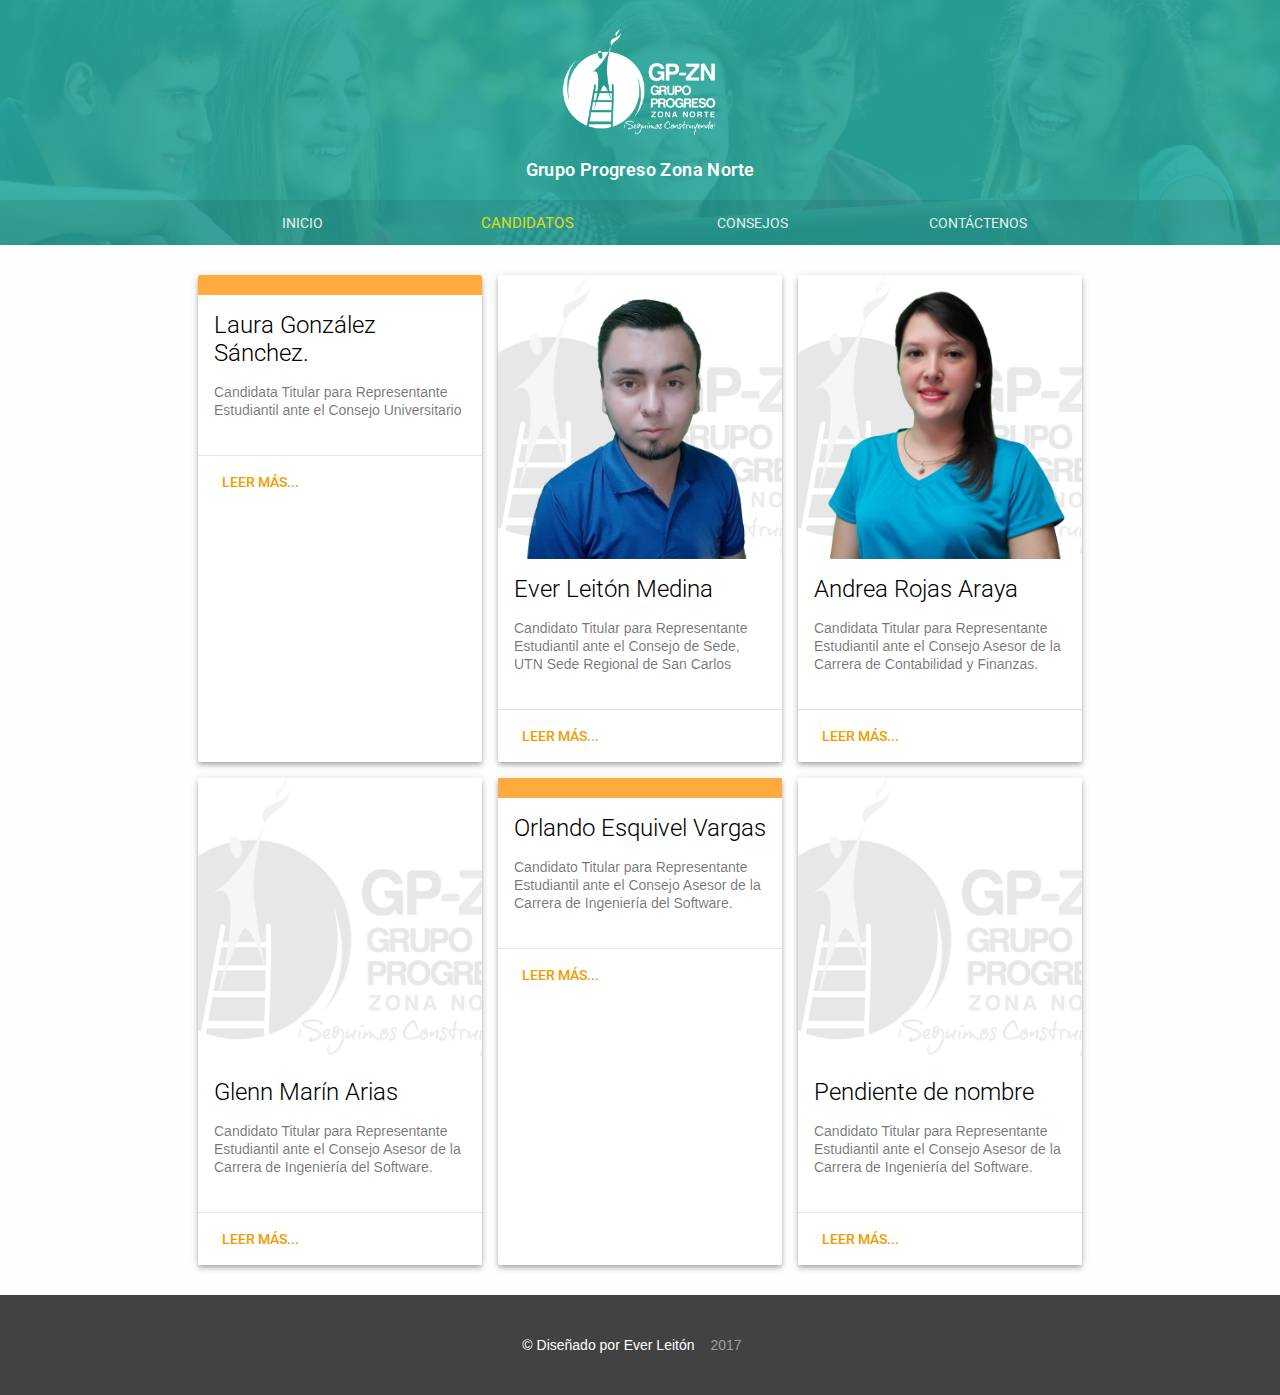
==== commit db8d15f2: "Add files via upload" ====
--- a/candidatos.html
+++ b/candidatos.html
@@ -39,7 +39,7 @@
           <div class="container"><div class="mdl-grid site-max-width">
             <div class="mdl-cell mdl-card mdl-shadow--4dp portfolio-card">
               <div class="mdl-card__media">
-                <img class="article-image" src="img/fondo.jpg" border="0" alt="">
+                <img class="article-image" src="img/laura.jpg" border="0" alt="">
               </div>
               <div class="mdl-card__title">
                 <h2 class="mdl-card__title-text">Laura González Sánchez.</h2>
@@ -97,7 +97,7 @@
               </div>
             </div><br>    <div class="mdl-cell mdl-card mdl-shadow--4dp portfolio-card">
               <div class="mdl-card__media">
-                <img class="article-image" src="img/fondo.jpg" border="0" alt="">
+                <img class="article-image" src="img/orlando.jpg" border="0" alt="">
               </div>
               <div class="mdl-card__title">
                 <h2 class="mdl-card__title-text">Orlando Esquivel Vargas</h2>
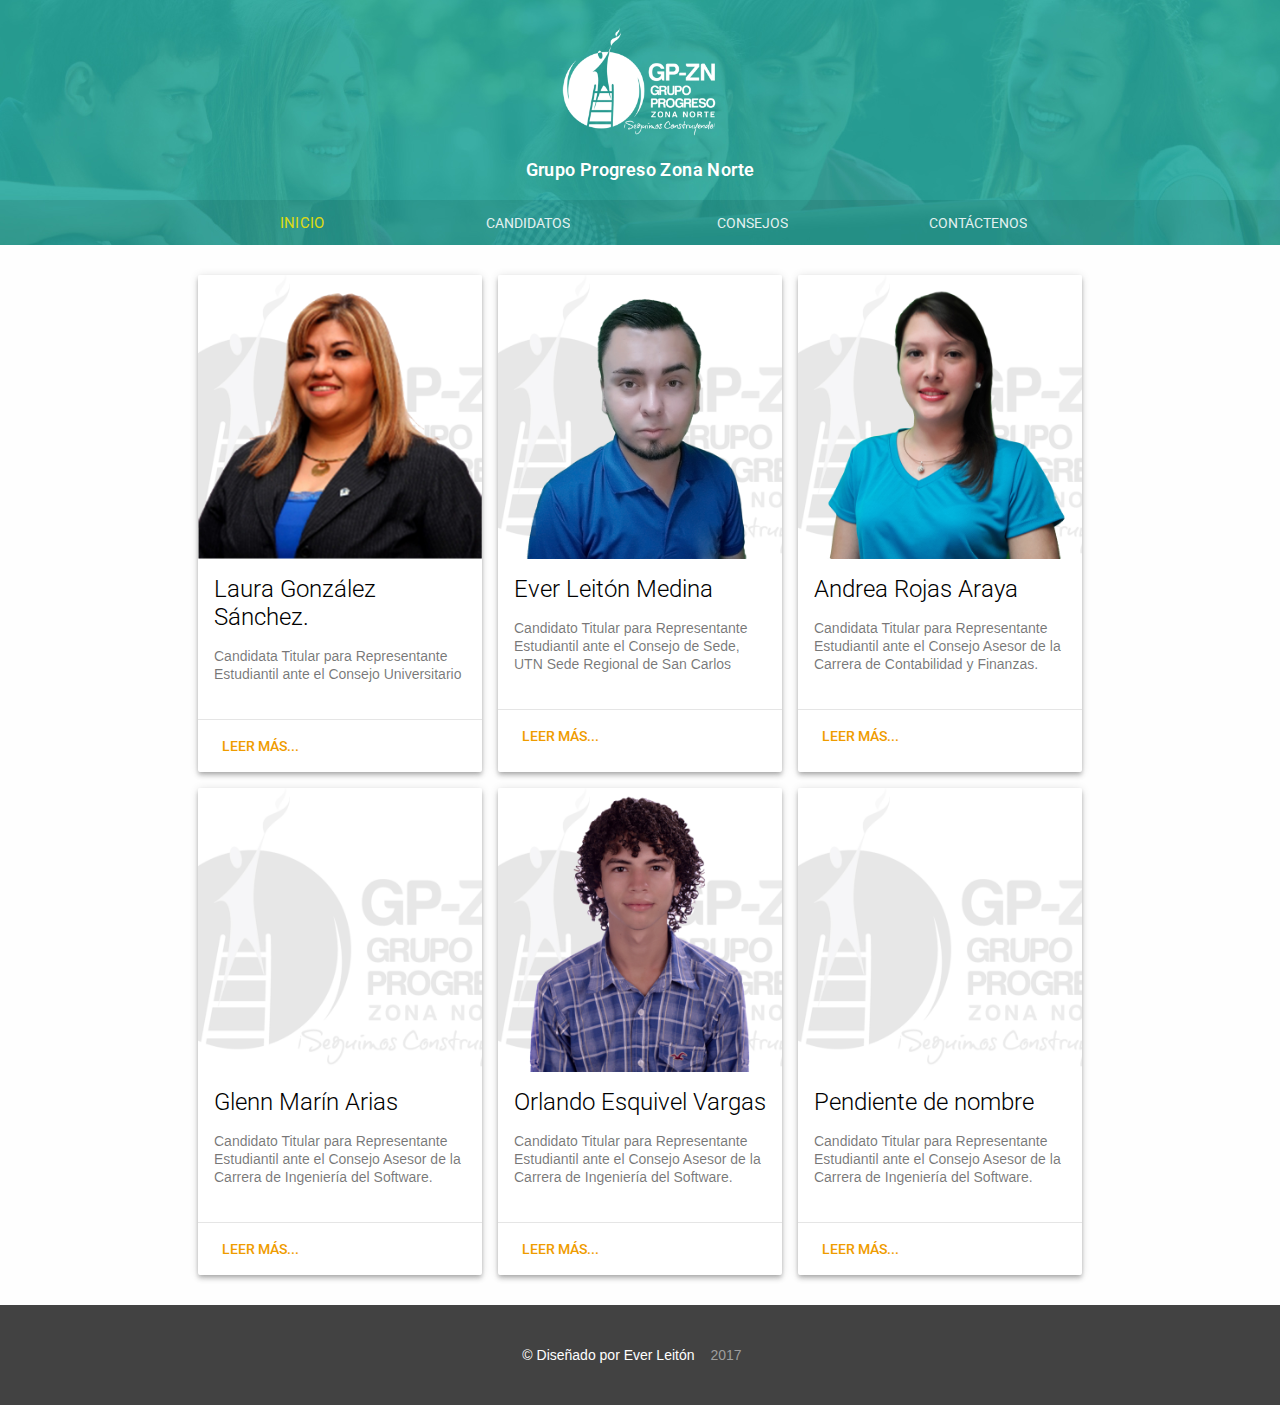
==== commit 1bf9e46c: "cambios grandes" ====
--- a/candidatos.html
+++ b/candidatos.html
@@ -20,19 +20,18 @@
         <div class="site-logo"></div><span class="site-description">Grupo Progreso Zona Norte</span></span></div>
         
         <div class="mdl-layout__header-row site-navigation-row mdl-layout--large-screen-only">
-          <nav class="mdl-navigation mdl-typography--body-1-force-preferred-font"><a class="mdl-navigation__link" href="index.html">Inicio</a><a id="active" class="mdl-navigation__link" href="portfolio.html">Candidatos</a><a class="mdl-navigation__link" href="about.html">Consejos</a><a class="mdl-navigation__link" href="contact.html">Contáctenos</a>
+          <nav class="mdl-navigation mdl-typography--body-1-force-preferred-font">
+            <a id="active"class="mdl-navigation__link" href="index.html">Inicio</a>
+            <a class="mdl-navigation__link" href="candidatos.html">Candidatos</a>
+            <a class="mdl-navigation__link" href="consejos.html">Consejos</a>
+            <a class="mdl-navigation__link" href="contact.html">Contáctenos</a>
           </nav>
         </div>
-        
-        
-        
-        
-        
+  
       </header>
       <div class="mdl-layout__drawer mdl-layout--small-screen-only">
-        <nav class="mdl-navigation mdl-typography--body-1-force-preferred-font"><a class="mdl-navigation__link" href="index.html">Inicio</a><a  class="mdl-navigation__link" href="portfolio.html">Candidatos</a><a class="mdl-navigation__link" href="about.html">Consejos</a><a class="mdl-navigation__link" href="contact.html">Contáctenos</a>
+        <nav class="mdl-navigation mdl-typography--body-1-force-preferred-font"><a class="mdl-navigation__link" href="index.html">Inicio</a><a class="mdl-navigation__link" href="candidatos.html">Candidatos</a><a class="mdl-navigation__link" href="consejos.html">Consejos</a><a class="mdl-navigation__link" href="#">Contáctenos</a>
         </nav>
-        
       </div>
       <main class="mdl-layout__content">
         <div class="site-content">
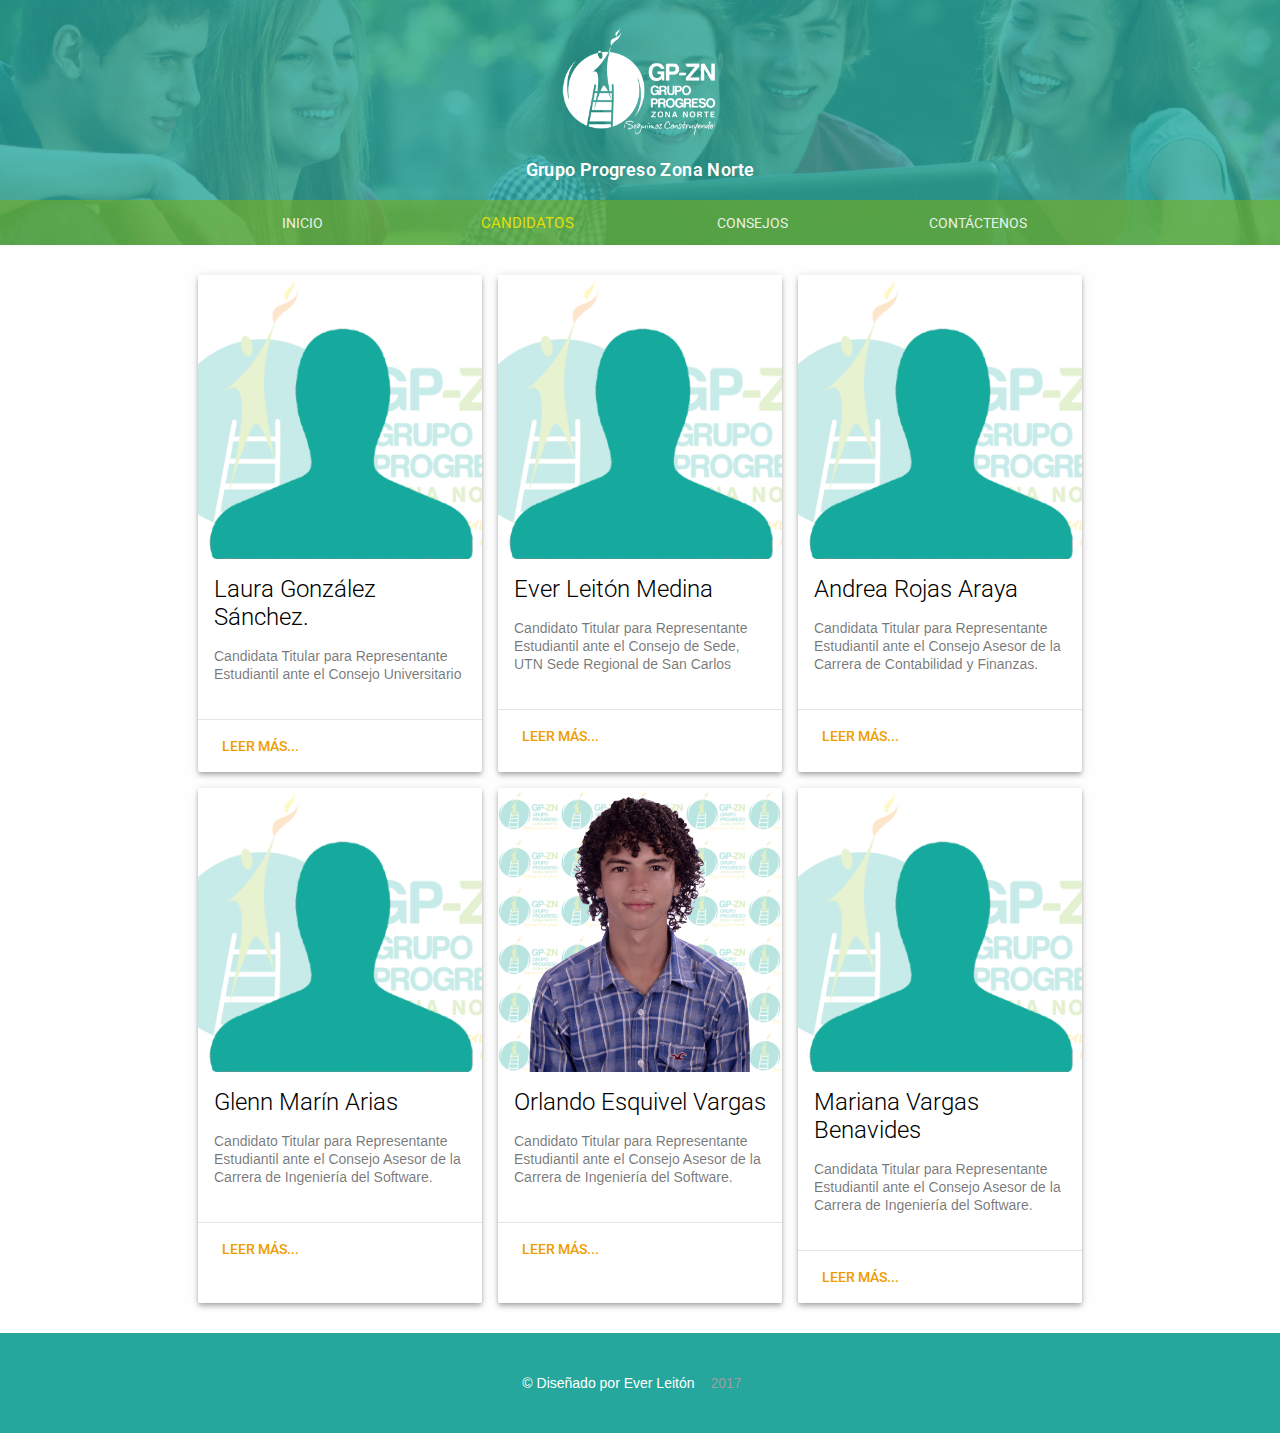
==== commit 0b38570c: "Add files via upload" ====
--- a/candidatos.html
+++ b/candidatos.html
@@ -21,8 +21,8 @@
         
         <div class="mdl-layout__header-row site-navigation-row mdl-layout--large-screen-only">
           <nav class="mdl-navigation mdl-typography--body-1-force-preferred-font">
-            <a id="active"class="mdl-navigation__link" href="index.html">Inicio</a>
-            <a class="mdl-navigation__link" href="candidatos.html">Candidatos</a>
+            <a class="mdl-navigation__link" href="index.html">Inicio</a>
+            <a  id="active" class="mdl-navigation__link" href="candidatos.html">Candidatos</a>
             <a class="mdl-navigation__link" href="consejos.html">Consejos</a>
             <a class="mdl-navigation__link" href="contact.html">Contáctenos</a>
           </nav>
@@ -30,7 +30,11 @@
   
       </header>
       <div class="mdl-layout__drawer mdl-layout--small-screen-only">
-        <nav class="mdl-navigation mdl-typography--body-1-force-preferred-font"><a class="mdl-navigation__link" href="index.html">Inicio</a><a class="mdl-navigation__link" href="candidatos.html">Candidatos</a><a class="mdl-navigation__link" href="consejos.html">Consejos</a><a class="mdl-navigation__link" href="#">Contáctenos</a>
+        <nav class="mdl-navigation mdl-typography--body-1-force-preferred-font">
+          <a class="mdl-navigation__link" href="index.html">Inicio</a>
+        <a class="mdl-navigation__link" href="candidatos.html">Candidatos</a>
+        <a class="mdl-navigation__link" href="consejos.html">Consejos</a>
+        <a class="mdl-navigation__link" href="contact.html">Contáctenos</a>
         </nav>
       </div>
       <main class="mdl-layout__content">
@@ -61,7 +65,7 @@
               <div class="mdl-card__supporting-text">
                 Candidato Titular para Representante Estudiantil ante el Consejo de Sede, UTN Sede Regional de San Carlos
               </div><br>        <div class="mdl-card__actions mdl-card--border">
-                <a class="mdl-button mdl-button--colored mdl-js-button mdl-js-ripple-effect mdl-button--accent" href="portfolio-page.html">
+                <a class="mdl-button mdl-button--colored mdl-js-button mdl-js-ripple-effect mdl-button--accent" href="EverLeiton.html">
                   Leer más...
                 </a>
               </div>
@@ -113,10 +117,10 @@
                 <img class="article-image" src="img/fondo.jpg" border="0" alt="">
               </div>
               <div class="mdl-card__title">
-                <h2 class="mdl-card__title-text">Pendiente de nombre</h2>
+                <h2 class="mdl-card__title-text">Mariana Vargas Benavides</h2>
               </div>
               <div class="mdl-card__supporting-text">
-                  Candidato Titular para Representante Estudiantil ante el Consejo Asesor de la Carrera de Ingeniería del Software.
+                  Candidata Titular para Representante Estudiantil ante el Consejo Asesor de la Carrera de Ingeniería del Software.
               </div><br>        <div class="mdl-card__actions mdl-card--border">
                 <a class="mdl-button mdl-button--colored mdl-js-button mdl-js-ripple-effect mdl-button--accent" href="portfolio-page.html">
                   Leer más...
--- a/styles/colorpag.css
+++ b/styles/colorpag.css
@@ -3053,7 +3053,8 @@
     justify-content:space-between;
     padding:32px 16px;
     color:#9e9e9e;
-    background-color:#424242
+    background-color:#26a79d;
+    
 }
 .mdl-mini-footer:after {
     content:'';
@@ -3831,14 +3832,17 @@
   background: url("../img/header.jpg") center/cover;
     color:rgb(66, 66, 66);
     box-shadow:0 2px 2px 0 rgba(0, 0, 0, .14), 0 3px 1px -2px rgba(0, 0, 0, .2), 0 1px 5px 0 rgba(0, 0, 0, .12);
-    transition-duration:.2s;
+    transition-duration:.3s;
+
     transition-timing-function:cubic-bezier(.4, 0, .2, 1);
-    transition-property:max-height, box-shadow
+    transition-property: max-height, box-shadow;
 }
 @media screen and (max-width:1024px) {
     .mdl-layout__header {
-        min-height:56px
-    }
+        min-height:56px;
+          background: url("../img/header2.jpg") center/cover;
+    }
+    
 }
 .mdl-layout--fixed-drawer.is-upgraded:not(.is-small-screen)>.mdl-layout__header {
     margin-left:240px;
@@ -3869,7 +3873,9 @@
     display:none
 }
 .mdl-layout__header.is-compact {
-    max-height:64px
+
+    max-height:64px;
+      background: url("../img/header01.jpg") center/cover;
 }
 @media screen and (max-width:1024px) {
     .mdl-layout__header.is-compact {
--- a/styles/main.css
+++ b/styles/main.css
@@ -8,6 +8,10 @@
 .site-header {
   position: relative;
 }
+#contador{
+visibility: hidden;
+}
+
 
 .site-header .mdl-layout__header-row {
   padding: 0;
@@ -210,8 +214,30 @@
   color: #fff;
   font-size: 14px;
   font-weight: 500;
-}
-
+
+}
+#fotoNombre{
+  display: flex;
+  justify-content: flex-end;
+  align-items: flex-end;
+}
+.nombreencima{
+  height: 56px;
+  width: 334px;
+  background-image: url("../img/bannerNombre.png");
+  color: #fff;
+  font-size: 14px;
+  font-weight: 500;
+  z-index: 4000;
+  position: absolute;
+  display: flex;
+  justify-content: center;
+  align-items: center;
+}
+#nom2{
+  background-image: url("../img/bannerNombre2.png");
+  
+}
 .form-contact .mdl-textfield {
   width: 100%;
 }
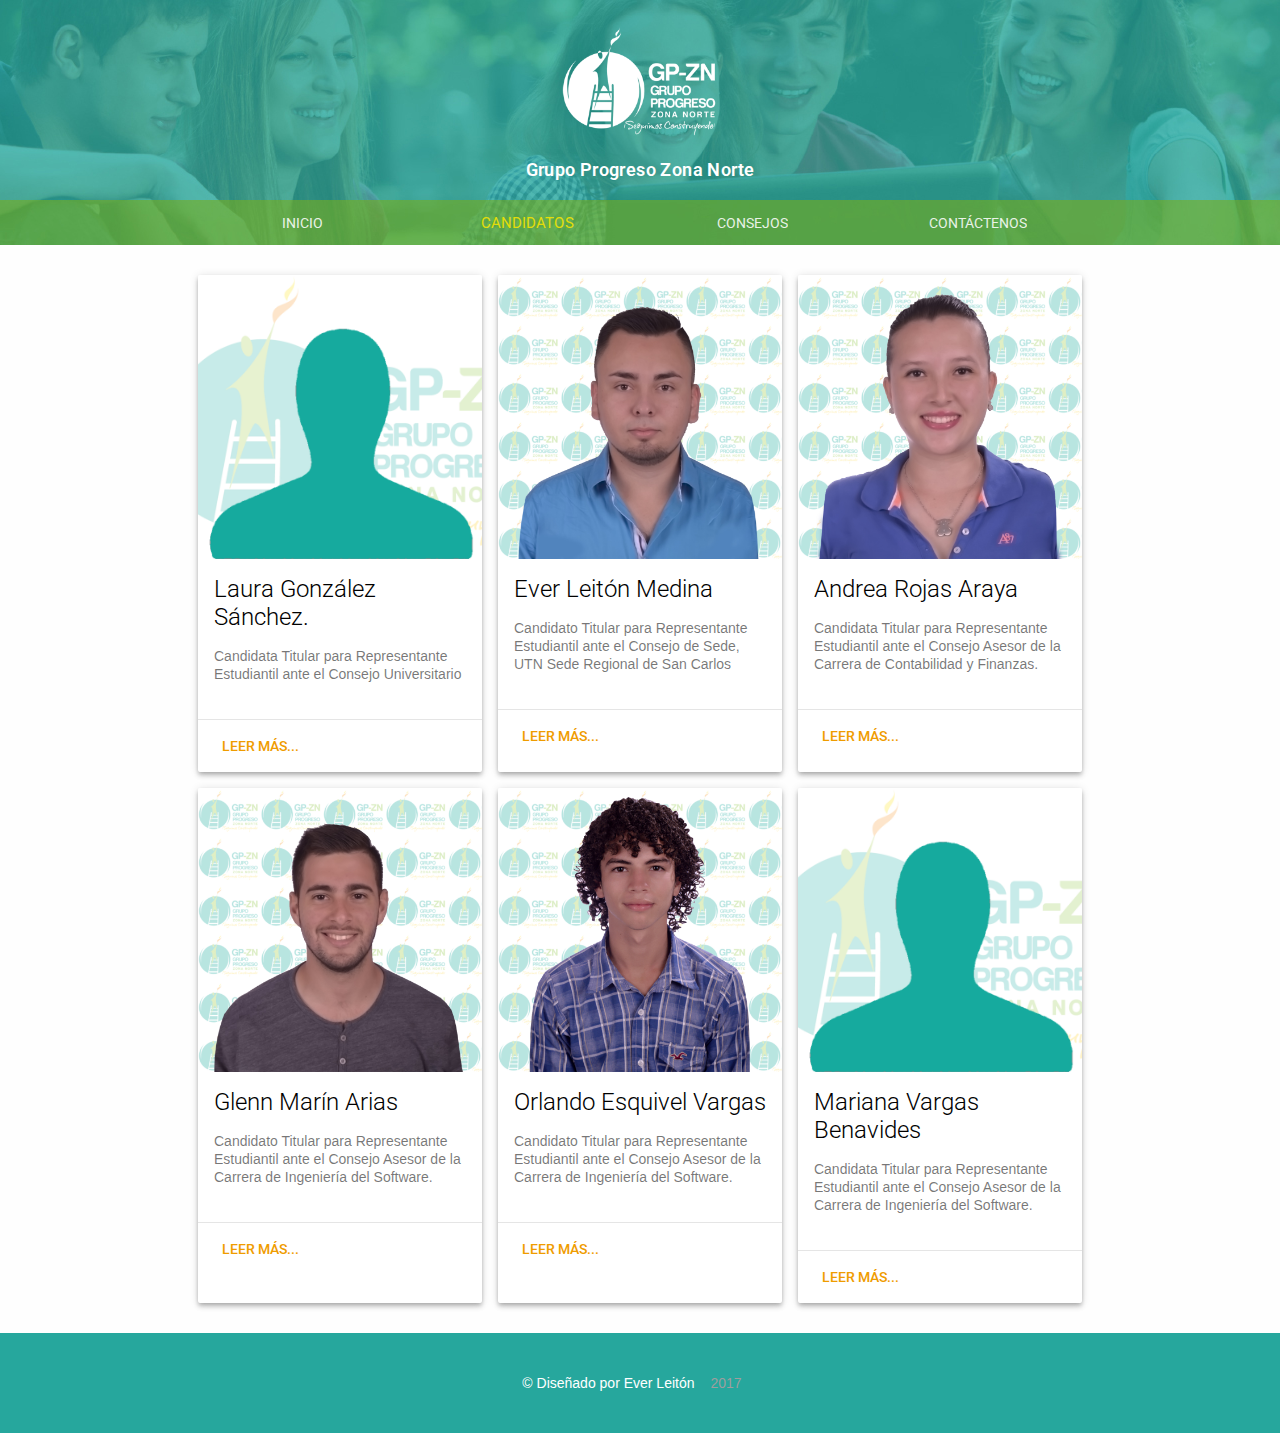
==== commit 83c51dfa: "Add files via upload" ====
--- a/candidatos.html
+++ b/candidatos.html
@@ -1,4 +1,4 @@
-<!DOCTYPE html>
+﻿<!DOCTYPE html>
 <html lang="en-US">
 <head>
   
@@ -86,7 +86,7 @@
               </div>
             </div><br>    <div class="mdl-cell mdl-card mdl-shadow--4dp portfolio-card">
               <div class="mdl-card__media">
-                <img class="article-image" src="img/fondo.jpg" border="0" alt="">
+                <img class="article-image" src="img/glenn.jpg" border="0" alt="">
               </div>
               <div class="mdl-card__title">
                 <h2 class="mdl-card__title-text">Glenn Marín Arias</h2>
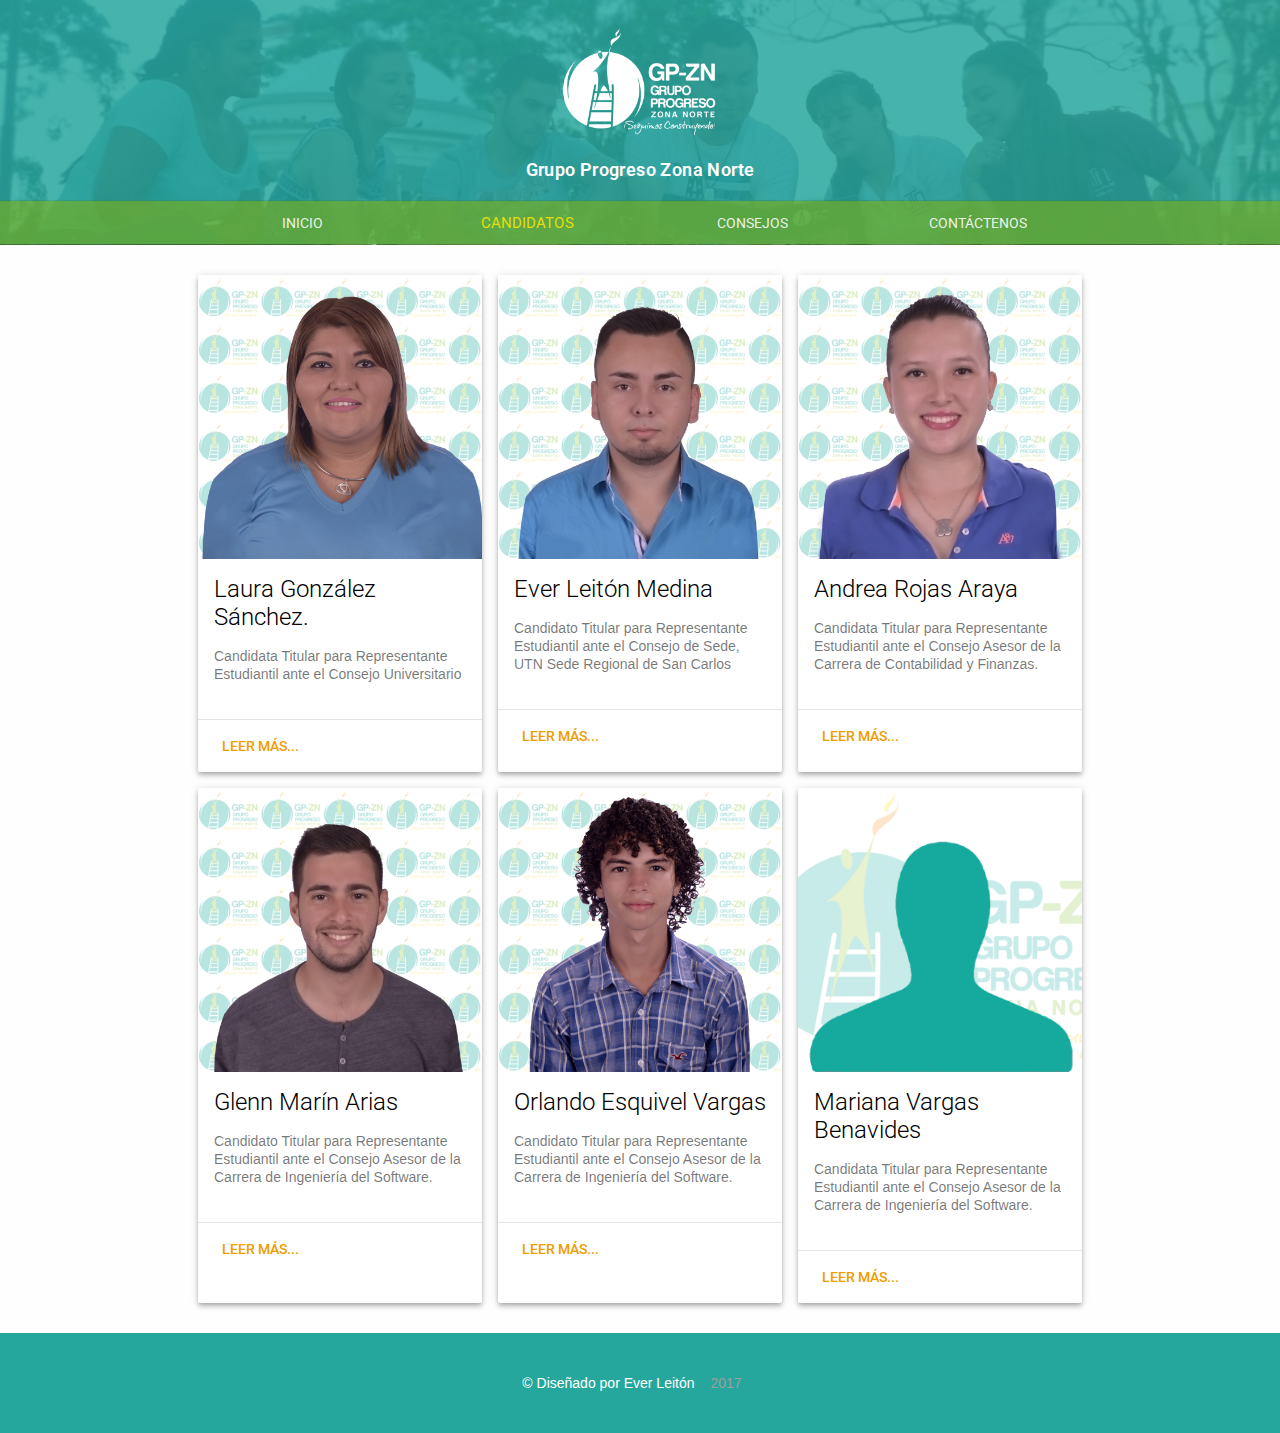
==== commit 2d7a8a10: "Add files via upload" ====
--- a/candidatos.html
+++ b/candidatos.html
@@ -30,11 +30,10 @@
   
       </header>
       <div class="mdl-layout__drawer mdl-layout--small-screen-only">
-        <nav class="mdl-navigation mdl-typography--body-1-force-preferred-font">
-          <a class="mdl-navigation__link" href="index.html">Inicio</a>
-        <a class="mdl-navigation__link" href="candidatos.html">Candidatos</a>
-        <a class="mdl-navigation__link" href="consejos.html">Consejos</a>
-        <a class="mdl-navigation__link" href="contact.html">Contáctenos</a>
+        <nav class="mdl-navigation mdl-typography--body-1-force-preferred-font"><a class="mdl-navigation__link" href="index.html"><i class="material-icons">home</i>   Inicio</a>
+          <a class="mdl-navigation__link" href="candidatos.html"><i class="material-icons">insert_emoticon</i>   Candidatos</a>
+          <a class="mdl-navigation__link" href="consejos.html"><i class="material-icons">group_work</i>   Consejos</a>
+          <a class="mdl-navigation__link" href="contact.html"><i class="material-icons">contact_mail</i>   Contáctenos</a>
         </nav>
       </div>
       <main class="mdl-layout__content">
--- a/styles/colorpag.css
+++ b/styles/colorpag.css
@@ -3686,7 +3686,9 @@
     box-shadow:0 2px 2px 0 rgba(0, 0, 0, .14), 0 3px 1px -2px rgba(0, 0, 0, .2), 0 1px 5px 0 rgba(0, 0, 0, .12);
     box-sizing:border-box;
     border-right:1px solid #e0e0e0;
-    background:#fafafa;
+    background-image: url("../img/menucel2.png");
+    background-position: center;
+    background-size: cover;
     -webkit-transform:translateX(-250px);
     transform:translateX(-250px);
     -webkit-transform-style:preserve-3d;
@@ -3696,7 +3698,7 @@
     transition-timing-function:cubic-bezier(.4, 0, .2, 1);
     transition-property:transform;
     transition-property:transform, -webkit-transform;
-    color:#424242;
+  
     overflow:visible;
     overflow-y:auto;
     z-index:5
@@ -3739,11 +3741,13 @@
     flex-shrink:0;
     padding:16px 40px;
     margin:0;
-    color:#757575
+    color:#26a79d;
+    font-size: 18px;
+    text-shadow: 10;
 }
 @media screen and (max-width:1024px) {
     .mdl-layout__drawer .mdl-navigation .mdl-navigation__link {
-        padding:16px
+        padding:20px
     }
 }
 .mdl-layout__drawer .mdl-navigation .mdl-navigation__link:hover {
@@ -3875,7 +3879,7 @@
 .mdl-layout__header.is-compact {
 
     max-height:64px;
-      background: url("../img/header01.jpg") center/cover;
+      background: url("../img/header2.jpg") center/cover;
 }
 @media screen and (max-width:1024px) {
     .mdl-layout__header.is-compact {
--- a/styles/main.css
+++ b/styles/main.css
@@ -9,7 +9,7 @@
   position: relative;
 }
 #contador{
-visibility: hidden;
+visibility: visible;
 }
 
 
@@ -116,9 +116,14 @@
 .welcome-card > .mdl-card__title {
   color: #fff;
   height: 290px;
-  background: url("../img/cover.jpg") center/cover;
-}
-
+
+}
+#contador{
+  font-size: 20px;
+  font-weight: bold;
+  text-align: center;
+  font-stretch: extra-expanded;
+}
 .event-card {
   background: #ef9c00;
 }
@@ -153,7 +158,6 @@
 .event-card .mdl-card__actions > .mdl-button {
   color: #fff;
 }
-
 .section__play-btn {
   display: -ms-flexbox;
   display: flex;
@@ -162,6 +166,16 @@
   -ms-flex-pack: center;
   justify-content: center;
   min-height: 150px;
+  background-image: url("../img/video.png");
+  background-size: cover;
+  background-position: center;
+  background-repeat: no-repeat;
+  
+
+}
+#playcircle{
+  color: #ef9c00;
+  font-size: 80px;
 }
 
 .section__play-btn .material-icons {
@@ -261,4 +275,18 @@
 .footer-container {
   margin: 0 auto;
 }
+
+.demo-card-wide.mdl-card {
+width: 1000px;
+}
+.demo-card-wide > .mdl-card__title {
+color: #fff;
+height: 176px;
+background: url('../img/faltan.jpg') center / cover;
+}
+.demo-card-wide > .mdl-card__menu {
+color: #fff;
+}
+
+
 /*# sourceMappingURL=[data-uri] */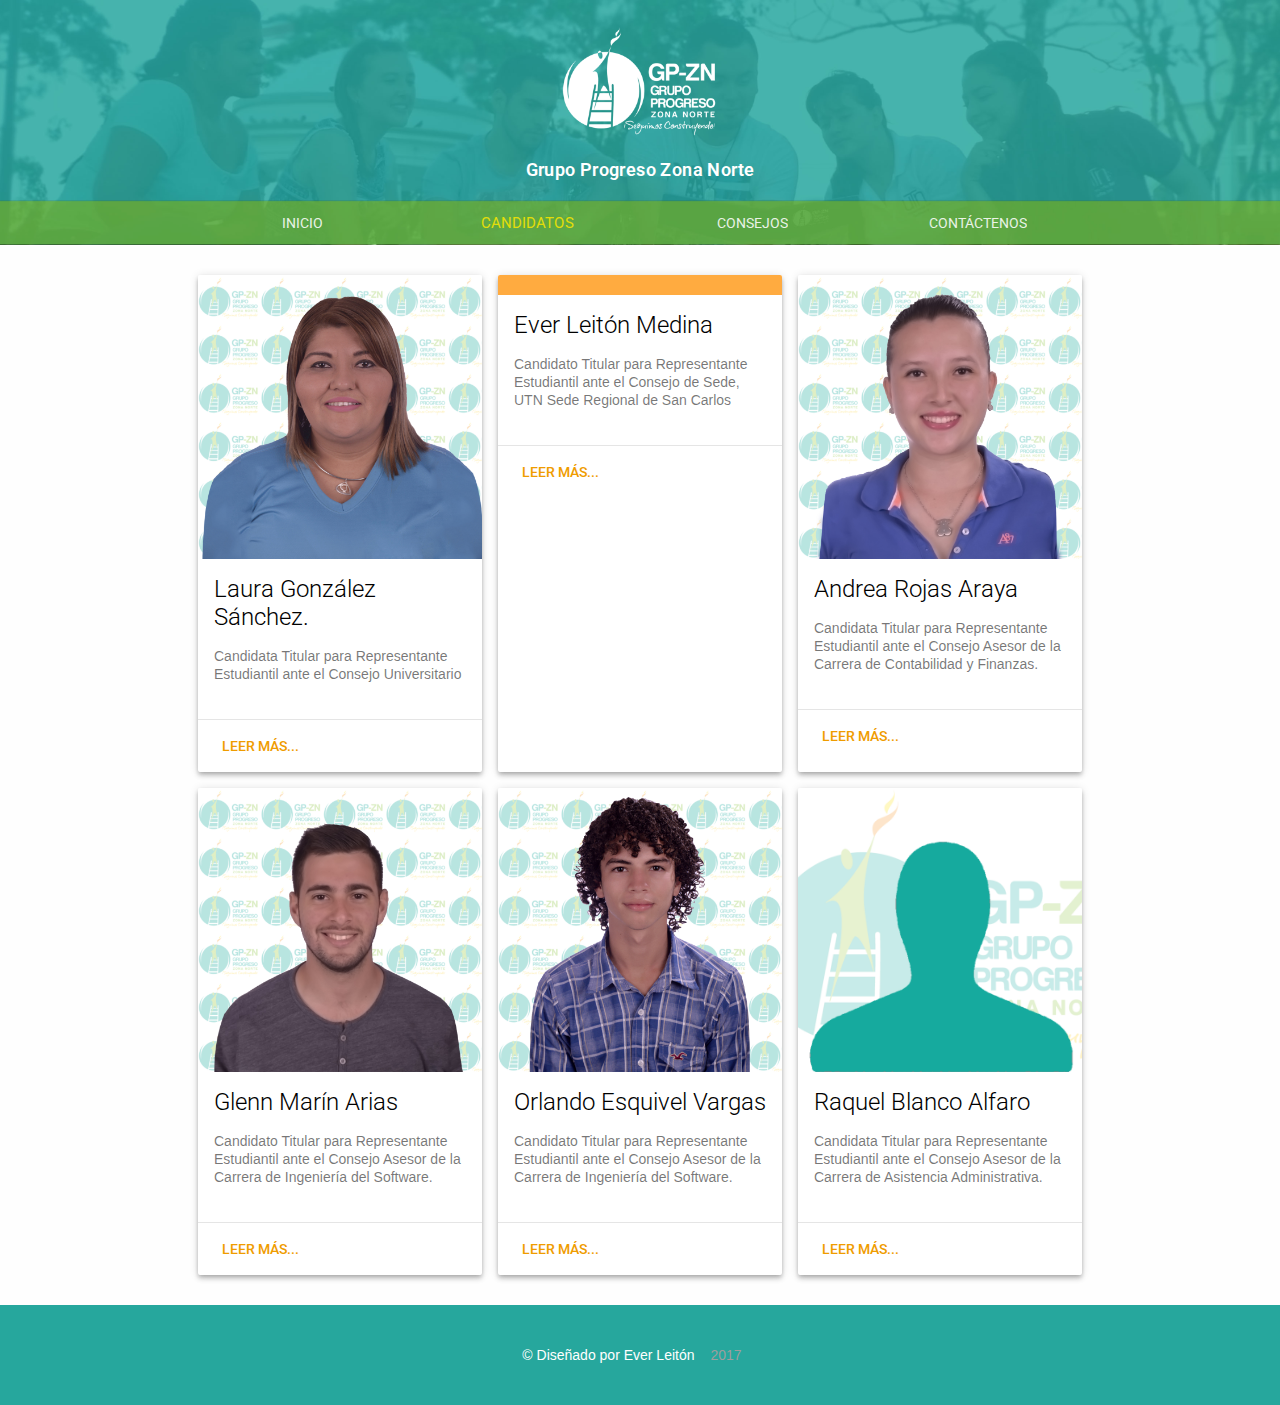
==== commit c569102c: "Add files via upload" ====
--- a/candidatos.html
+++ b/candidatos.html
@@ -56,7 +56,7 @@
             </div>
             <div class="mdl-cell mdl-card mdl-shadow--4dp portfolio-card">
               <div class="mdl-card__media">
-                <img class="article-image" src="img/ever.jpg" border="0" alt="">
+                <img class="article-image" src="https://scontent-mia1-1.xx.fbcdn.net/v/t1.0-9/17634375_735743423265115_7995729796692495597_n.jpg?oh=f7d8faada4bfceec8f30d54d711a9d1b&oe=59561C0C" border="0" alt="">
               </div>
               <div class="mdl-card__title">
                 <h2 class="mdl-card__title-text">Ever Leitón Medina</h2>
@@ -116,10 +116,10 @@
                 <img class="article-image" src="img/fondo.jpg" border="0" alt="">
               </div>
               <div class="mdl-card__title">
-                <h2 class="mdl-card__title-text">Mariana Vargas Benavides</h2>
+                <h2 class="mdl-card__title-text">Raquel Blanco Alfaro</h2>
               </div>
               <div class="mdl-card__supporting-text">
-                  Candidata Titular para Representante Estudiantil ante el Consejo Asesor de la Carrera de Ingeniería del Software.
+                  Candidata Titular para Representante Estudiantil ante el Consejo Asesor de la Carrera de Asistencia Administrativa.
               </div><br>        <div class="mdl-card__actions mdl-card--border">
                 <a class="mdl-button mdl-button--colored mdl-js-button mdl-js-ripple-effect mdl-button--accent" href="portfolio-page.html">
                   Leer más...
--- a/styles/main.css
+++ b/styles/main.css
@@ -8,9 +8,7 @@
 .site-header {
   position: relative;
 }
-#contador{
-visibility: visible;
-}
+
 
 
 .site-header .mdl-layout__header-row {
@@ -119,10 +117,12 @@
 
 }
 #contador{
-  font-size: 20px;
+  font-size: 25px;
   font-weight: bold;
   text-align: center;
   font-stretch: extra-expanded;
+  color: #ef9c00;
+  line-height: 1.6;
 }
 .event-card {
   background: #ef9c00;
